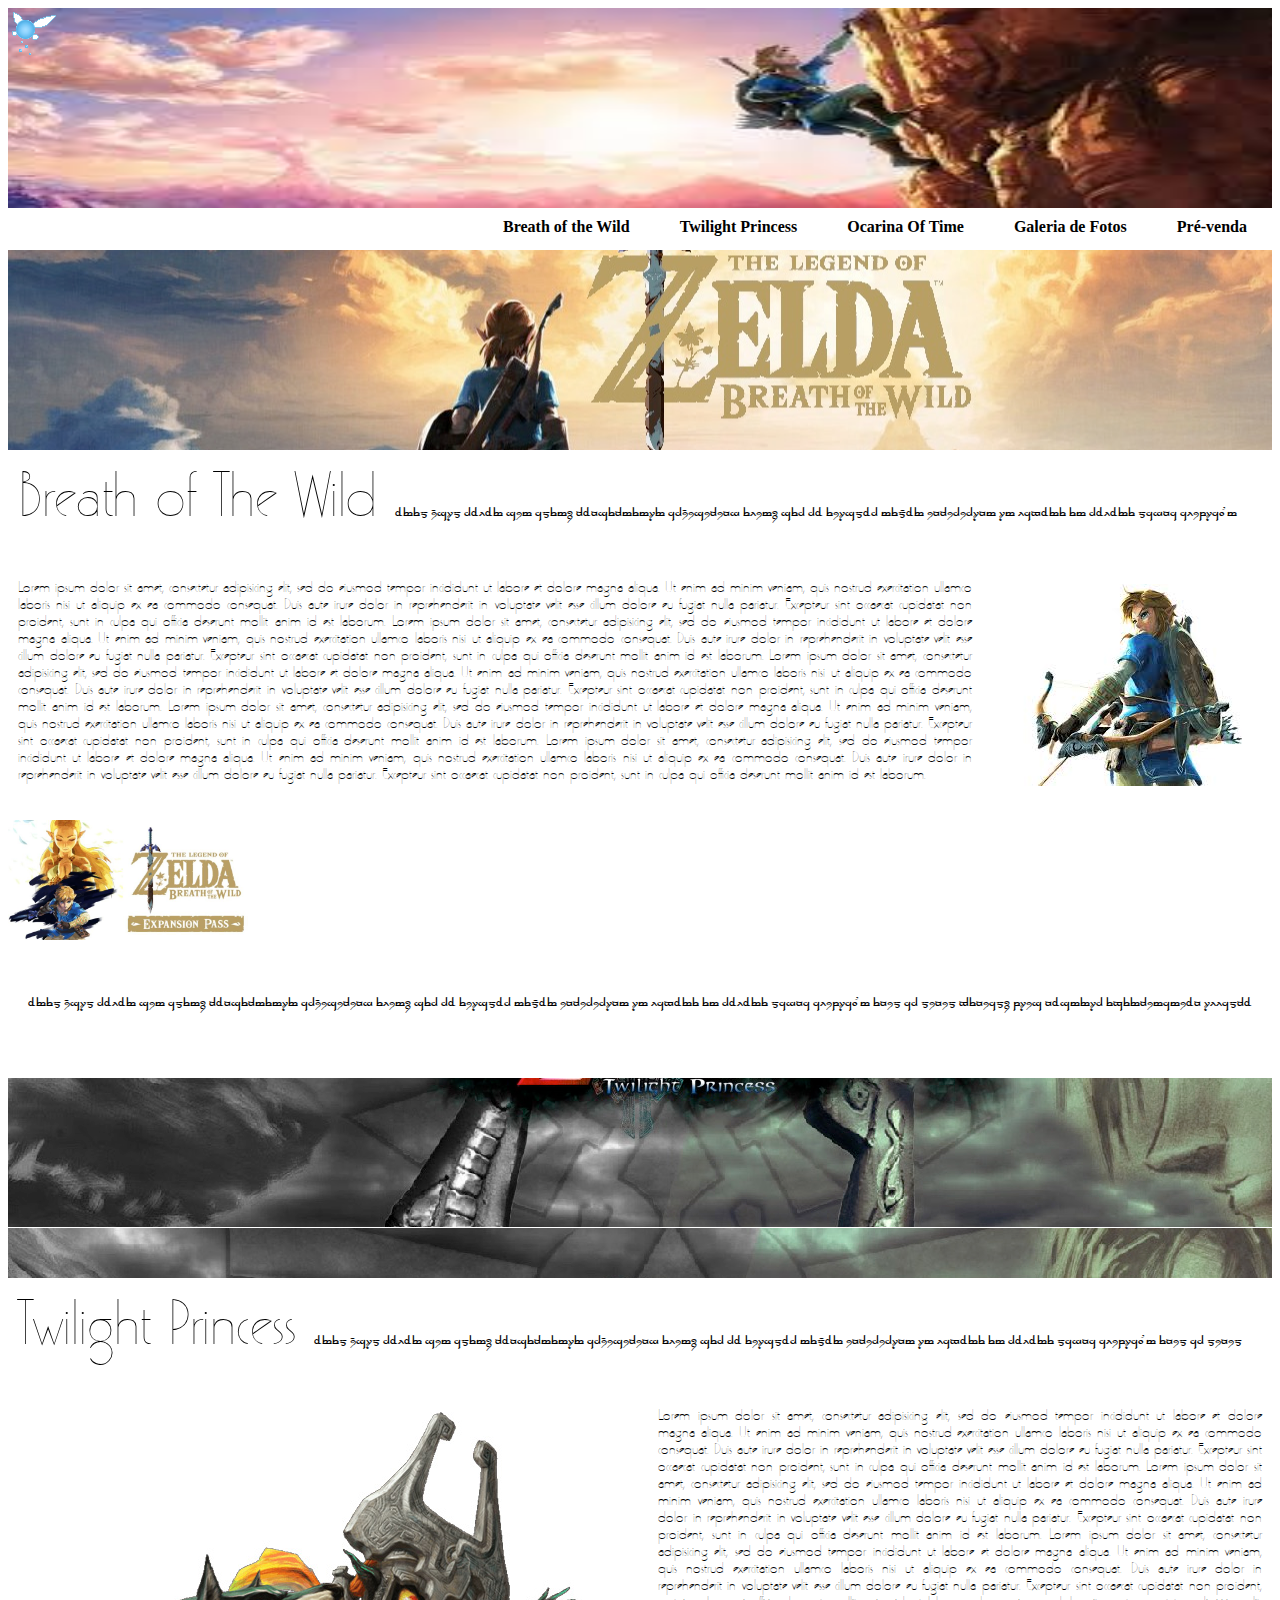
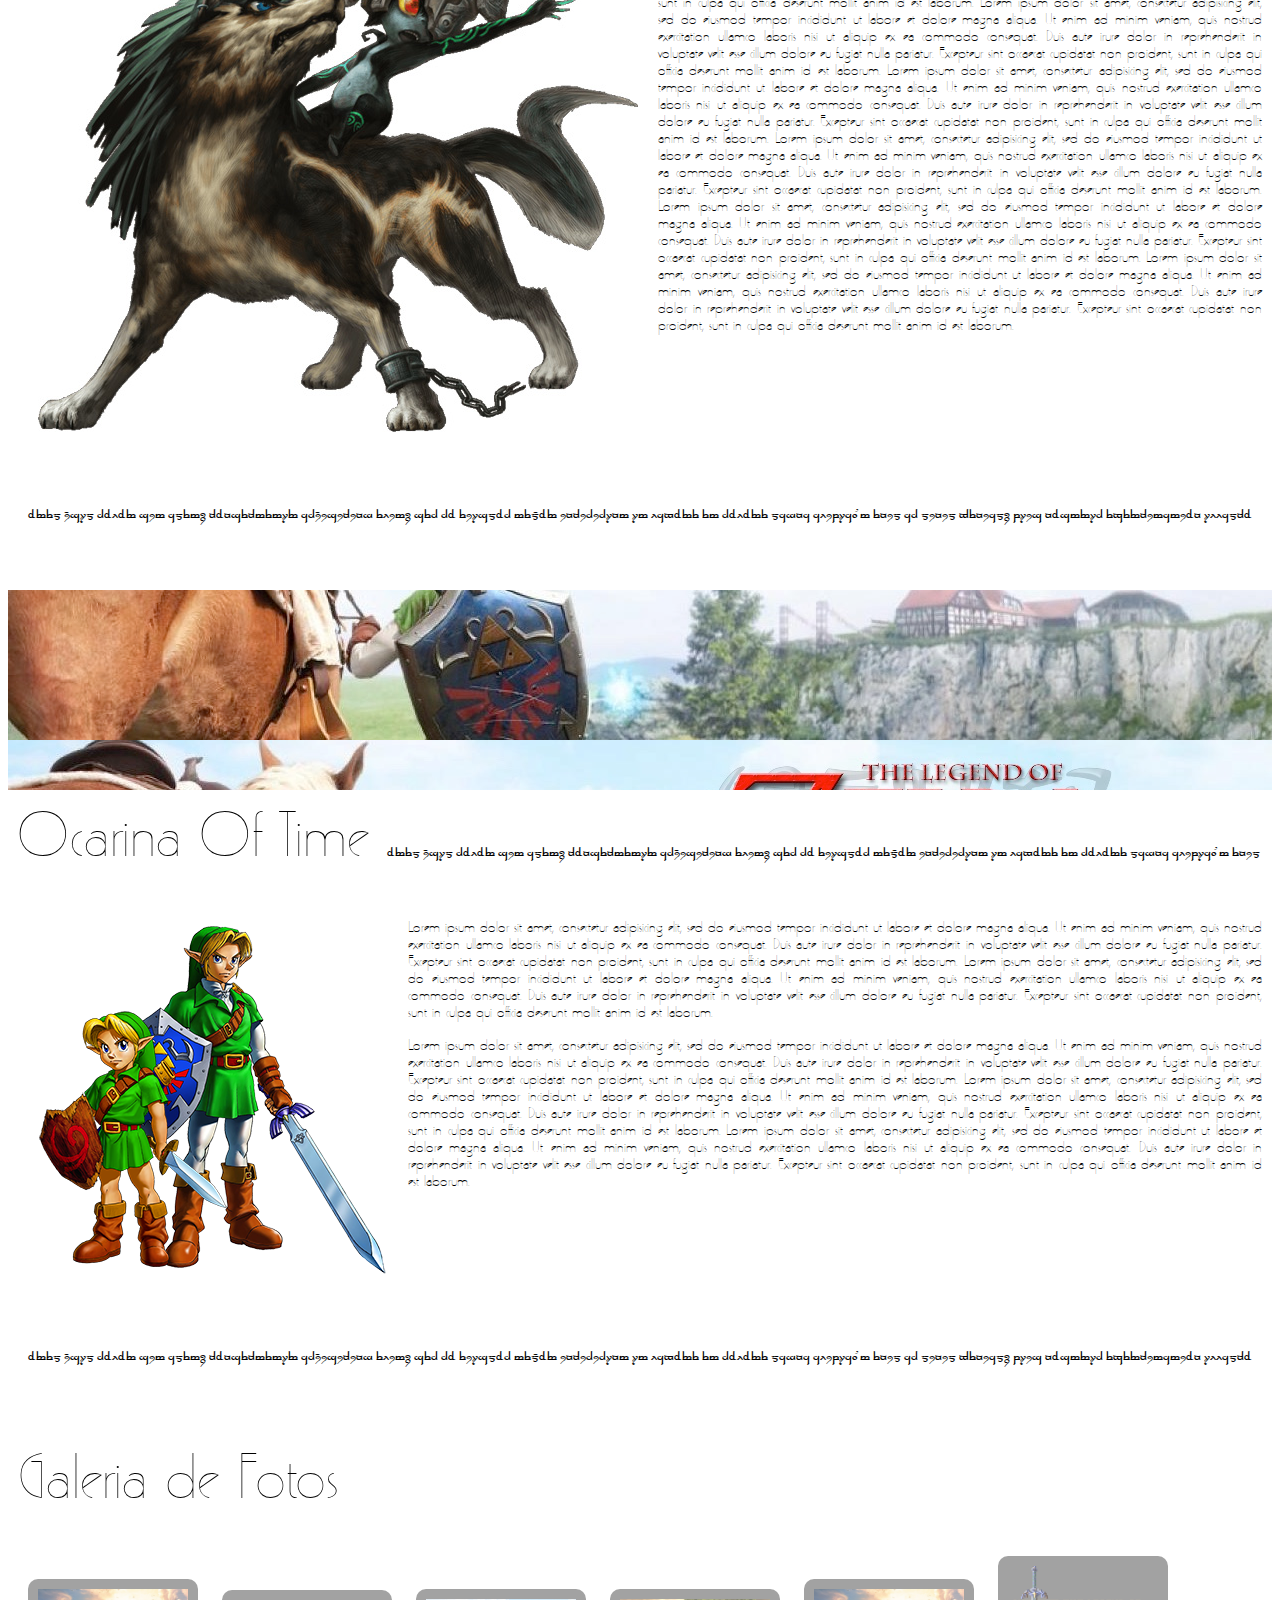
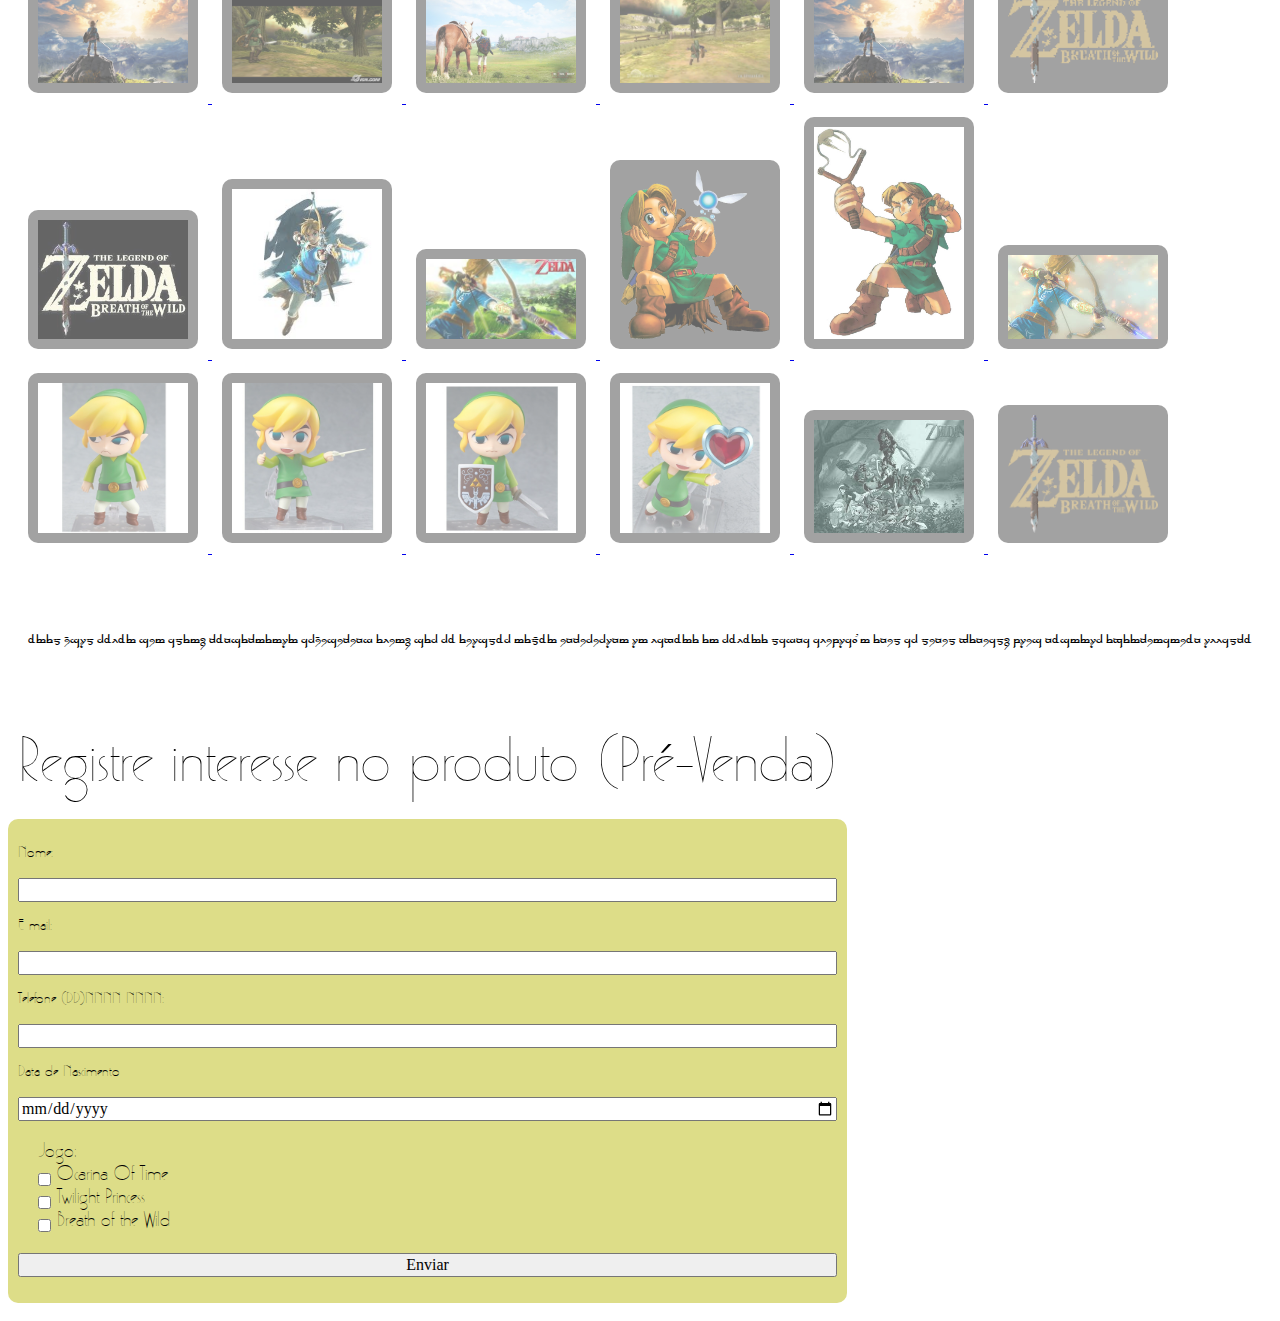
==== index.html @ be0facca "mouseOver" ====
<!DOCTYPE html UTF-8>
<html lang="pt-br">
<head>
  <meta charset="UTF-8">

  <link rel="stylesheet" type="text/css" href="css/main.css">
  <link rel="stylesheet" type="text/css" href="css/sweetalert.css">

  <link type="text/css" rel="stylesheet" href="css/lightGallery.css" />

  <script type="text/javascript" src="js/jquery.min.js"></script>
  <script type="text/javascript" src="js/main.js"></script>
  <script type="text/javascript" src="js/ScrollMagic.js"></script>
  <script type="text/javascript" src="js/TweenMax.min.js"></script>
  <script type="text/javascript" src="js/animation.gsap.js"></script>
  <script src="js/sweetalert.min.js"></script>


  <script src="js/lightgallery.min.js"></script>
  <!-- lightgallery plugins -->
  <script src="js/lg-thumbnail.js"></script>
  <script src="js/lg-fullscreen.js"></script>

  <title>Um pouco sobre Zelda</title>
</head>
<body>
<img src="img/fairy.gif" class="follow" id="fairy_follower"/>
<header class="row header-decorated" id="topo" >
  <div class="banner">
    <img src="img/banner01.jpeg">
  </div>

  <div class="nav-container">
    <nav>
      <ul>
        <a class="internalink" href="#sale"><li>Pré-venda</li></a>
        <a class="internalink" href="#galery"><li>Galeria de Fotos</li></a>
        <a class="internalink" href="#section_oot"><li>Ocarina Of Time</li></a>
        <a class="internalink" href="#section_tp"><li>Twilight Princess</li></a>
        <a class="internalink" href="#section_botw"><li>Breath of the Wild</li></a>
      </ul>
      <div class="clear"></div>
    </nav>
  </div>

</header>
<main>

  <div id="parallax1" class="parallaxParent">
    <div id="botw_zelda"></div>
  </div>
  <section id="section_botw" >
    <div class="header">
      Breath of The Wild
    </div>
    <div class="main" >
      <img class="right" src="img/content_botw.jpg"/>
      <p>
        Lorem ipsum dolor sit amet, consectetur adipisicing elit, sed do eiusmod tempor incididunt ut labore et dolore magna aliqua. Ut enim ad minim veniam, quis nostrud exercitation ullamco laboris nisi ut aliquip ex ea commodo consequat. Duis aute irure dolor in reprehenderit in voluptate velit esse cillum dolore eu fugiat nulla pariatur. Excepteur sint occaecat cupidatat non proident, sunt in culpa qui officia deserunt mollit anim id est laborum.
        Lorem ipsum dolor sit amet, consectetur adipisicing elit, sed do eiusmod tempor incididunt ut labore et dolore magna aliqua. Ut enim ad minim veniam, quis nostrud exercitation ullamco laboris nisi ut aliquip ex ea commodo consequat. Duis aute irure dolor in reprehenderit in voluptate velit esse cillum dolore eu fugiat nulla pariatur. Excepteur sint occaecat cupidatat non proident, sunt in culpa qui officia deserunt mollit anim id est laborum.
        Lorem ipsum dolor sit amet, consectetur adipisicing elit, sed do eiusmod tempor incididunt ut labore et dolore magna aliqua. Ut enim ad minim veniam, quis nostrud exercitation ullamco laboris nisi ut aliquip ex ea commodo consequat. Duis aute irure dolor in reprehenderit in voluptate velit esse cillum dolore eu fugiat nulla pariatur. Excepteur sint occaecat cupidatat non proident, sunt in culpa qui officia deserunt mollit anim id est laborum.
        Lorem ipsum dolor sit amet, consectetur adipisicing elit, sed do eiusmod tempor incididunt ut labore et dolore magna aliqua. Ut enim ad minim veniam, quis nostrud exercitation ullamco laboris nisi ut aliquip ex ea commodo consequat. Duis aute irure dolor in reprehenderit in voluptate velit esse cillum dolore eu fugiat nulla pariatur. Excepteur sint occaecat cupidatat non proident, sunt in culpa qui officia deserunt mollit anim id est laborum.
        Lorem ipsum dolor sit amet, consectetur adipisicing elit, sed do eiusmod tempor incididunt ut labore et dolore magna aliqua. Ut enim ad minim veniam, quis nostrud exercitation ullamco laboris nisi ut aliquip ex ea commodo consequat. Duis aute irure dolor in reprehenderit in voluptate velit esse cillum dolore eu fugiat nulla pariatur. Excepteur sint occaecat cupidatat non proident, sunt in culpa qui officia deserunt mollit anim id est laborum.
      </p>
    </div>

    <div class="footer">
      <img class="size1" src="img/botw_expansion.jpg">
      <line></line>
    </div>
  </section>


  <div id="parallax2" class="parallaxParent">
    <div id="tp_zelda"></div>

  </div>
  <section id="section_tp">
    <div class="header">
      Twilight Princess
    </div>
    <div class="main" >
      <img class="left" src="img/content_tp.jpg">
      <p>
        Lorem ipsum dolor sit amet, consectetur adipisicing elit, sed do eiusmod tempor incididunt ut labore et dolore magna aliqua. Ut enim ad minim veniam, quis nostrud exercitation ullamco laboris nisi ut aliquip ex ea commodo consequat. Duis aute irure dolor in reprehenderit in voluptate velit esse cillum dolore eu fugiat nulla pariatur. Excepteur sint occaecat cupidatat non proident, sunt in culpa qui officia deserunt mollit anim id est laborum.
        Lorem ipsum dolor sit amet, consectetur adipisicing elit, sed do eiusmod tempor incididunt ut labore et dolore magna aliqua. Ut enim ad minim veniam, quis nostrud exercitation ullamco laboris nisi ut aliquip ex ea commodo consequat. Duis aute irure dolor in reprehenderit in voluptate velit esse cillum dolore eu fugiat nulla pariatur. Excepteur sint occaecat cupidatat non proident, sunt in culpa qui officia deserunt mollit anim id est laborum.
        Lorem ipsum dolor sit amet, consectetur adipisicing elit, sed do eiusmod tempor incididunt ut labore et dolore magna aliqua. Ut enim ad minim veniam, quis nostrud exercitation ullamco laboris nisi ut aliquip ex ea commodo consequat. Duis aute irure dolor in reprehenderit in voluptate velit esse cillum dolore eu fugiat nulla pariatur. Excepteur sint occaecat cupidatat non proident, sunt in culpa qui officia deserunt mollit anim id est laborum.
        Lorem ipsum dolor sit amet, consectetur adipisicing elit, sed do eiusmod tempor incididunt ut labore et dolore magna aliqua. Ut enim ad minim veniam, quis nostrud exercitation ullamco laboris nisi ut aliquip ex ea commodo consequat. Duis aute irure dolor in reprehenderit in voluptate velit esse cillum dolore eu fugiat nulla pariatur. Excepteur sint occaecat cupidatat non proident, sunt in culpa qui officia deserunt mollit anim id est laborum.
        Lorem ipsum dolor sit amet, consectetur adipisicing elit, sed do eiusmod tempor incididunt ut labore et dolore magna aliqua. Ut enim ad minim veniam, quis nostrud exercitation ullamco laboris nisi ut aliquip ex ea commodo consequat. Duis aute irure dolor in reprehenderit in voluptate velit esse cillum dolore eu fugiat nulla pariatur. Excepteur sint occaecat cupidatat non proident, sunt in culpa qui officia deserunt mollit anim id est laborum.
        Lorem ipsum dolor sit amet, consectetur adipisicing elit, sed do eiusmod tempor incididunt ut labore et dolore magna aliqua. Ut enim ad minim veniam, quis nostrud exercitation ullamco laboris nisi ut aliquip ex ea commodo consequat. Duis aute irure dolor in reprehenderit in voluptate velit esse cillum dolore eu fugiat nulla pariatur. Excepteur sint occaecat cupidatat non proident, sunt in culpa qui officia deserunt mollit anim id est laborum.
        Lorem ipsum dolor sit amet, consectetur adipisicing elit, sed do eiusmod tempor incididunt ut labore et dolore magna aliqua. Ut enim ad minim veniam, quis nostrud exercitation ullamco laboris nisi ut aliquip ex ea commodo consequat. Duis aute irure dolor in reprehenderit in voluptate velit esse cillum dolore eu fugiat nulla pariatur. Excepteur sint occaecat cupidatat non proident, sunt in culpa qui officia deserunt mollit anim id est laborum.
        Lorem ipsum dolor sit amet, consectetur adipisicing elit, sed do eiusmod tempor incididunt ut labore et dolore magna aliqua. Ut enim ad minim veniam, quis nostrud exercitation ullamco laboris nisi ut aliquip ex ea commodo consequat. Duis aute irure dolor in reprehenderit in voluptate velit esse cillum dolore eu fugiat nulla pariatur. Excepteur sint occaecat cupidatat non proident, sunt in culpa qui officia deserunt mollit anim id est laborum.
      </p>
    </div>

    <div class="footer">
      <line></line>
    </div>
  </section>

  <div id="parallax3" class="parallaxParent">
    <div id="oot_zelda"></div>
  </div>
  <section id="section_oot">
    <div class="header">
      Ocarina Of Time
    </div>
    <div class="main">
      <img class="left" src="img/content_oot_03.png">
      <p>
        Lorem ipsum dolor sit amet, consectetur adipisicing elit, sed do eiusmod tempor incididunt ut labore et dolore magna aliqua. Ut enim ad minim veniam, quis nostrud exercitation ullamco laboris nisi ut aliquip ex ea commodo consequat. Duis aute irure dolor in reprehenderit in voluptate velit esse cillum dolore eu fugiat nulla pariatur. Excepteur sint occaecat cupidatat non proident, sunt in culpa qui officia deserunt mollit anim id est laborum.
        Lorem ipsum dolor sit amet, consectetur adipisicing elit, sed do eiusmod tempor incididunt ut labore et dolore magna aliqua. Ut enim ad minim veniam, quis nostrud exercitation ullamco laboris nisi ut aliquip ex ea commodo consequat. Duis aute irure dolor in reprehenderit in voluptate velit esse cillum dolore eu fugiat nulla pariatur. Excepteur sint occaecat cupidatat non proident, sunt in culpa qui officia deserunt mollit anim id est laborum.</p>
        <p>
          Lorem ipsum dolor sit amet, consectetur adipisicing elit, sed do eiusmod tempor incididunt ut labore et dolore magna aliqua. Ut enim ad minim veniam, quis nostrud exercitation ullamco laboris nisi ut aliquip ex ea commodo consequat. Duis aute irure dolor in reprehenderit in voluptate velit esse cillum dolore eu fugiat nulla pariatur. Excepteur sint occaecat cupidatat non proident, sunt in culpa qui officia deserunt mollit anim id est laborum.
          Lorem ipsum dolor sit amet, consectetur adipisicing elit, sed do eiusmod tempor incididunt ut labore et dolore magna aliqua. Ut enim ad minim veniam, quis nostrud exercitation ullamco laboris nisi ut aliquip ex ea commodo consequat. Duis aute irure dolor in reprehenderit in voluptate velit esse cillum dolore eu fugiat nulla pariatur. Excepteur sint occaecat cupidatat non proident, sunt in culpa qui officia deserunt mollit anim id est laborum.
          Lorem ipsum dolor sit amet, consectetur adipisicing elit, sed do eiusmod tempor incididunt ut labore et dolore magna aliqua. Ut enim ad minim veniam, quis nostrud exercitation ullamco laboris nisi ut aliquip ex ea commodo consequat. Duis aute irure dolor in reprehenderit in voluptate velit esse cillum dolore eu fugiat nulla pariatur. Excepteur sint occaecat cupidatat non proident, sunt in culpa qui officia deserunt mollit anim id est laborum.
        </p>
      </div>

      <div class="footer">
        <line></line>
      </div>
    </section>


    <section id="galery">
      <div class="title">
        Galeria de Fotos
      </div>

      <div class="main">
        <div id="aniimated-thumbnials">


          <a href="img/galery000.jpg" >
            <img src="img/galery000.jpg" />
          </a>
          <a href="img/galery001.jpg" >
            <img src="img/galery001.jpg" />
          </a>
          <a href="img/galery002.jpg" >
            <img src="img/galery002.jpg" />
          </a>
          <a href="img/galery003.jpg" >
            <img src="img/galery003.jpg" />
          </a>
          <a href="img/galery004.jpg" >
            <img src="img/galery004.jpg" />
          </a>

          <a href="img/galery01.jpg" >
            <img src="img/galery01.jpg" />
          </a>
          <a href="img/galery02.jpg">
            <img src="img/galery02.jpg" />
          </a>
          <a href="img/galery03.jpg">
            <img src="img/galery03.jpg" />
          </a>
          <a href="img/galery04.jpg">
            <img src="img/galery04.jpg" />
          </a>
          <a href="img/galery05.jpg">
            <img src="img/galery05.jpg" />
          </a>
          <a href="img/galery06.jpg">
            <img src="img/galery06.jpg" />
          </a>
          <a href="img/galery07.jpg">
            <img src="img/galery07.jpg" />
          </a>
          <a href="img/galery08.jpg">
            <img src="img/galery08.jpg" />
          </a>
          <a href="img/galery09.jpg">
            <img src="img/galery09.jpg" />
          </a>
          <a href="img/galery10.jpg">
            <img src="img/galery10.jpg" />
          </a>
          <a href="img/galery11.jpg">
            <img src="img/galery11.jpg" />
          </a>
          <a href="img/galery12.jpg">
            <img src="img/galery12.jpg" />
          </a>
          <a href="img/galery13.jpg">
            <img src="img/galery13.jpg" />
          </a>
        </div>
      </div>

      <div class="footer"><line></line></div>
    </section>

    <section id="sale">
      <div class="title">
        Registre interesse no produto (Pré-Venda)
      </div>

      <div class="main form" >

        <form id="presale" action="javascript:void(0);" name="sale"  method="post" class="form-sale">
          <label>
            <p>Nome:</p>
            <input type="text" id="nome" required="true">
          </label>
          <label>
            <p>E-mail:</p>
            <input type="email" id="email" required="true">
          </label>
          <label>
            <p>Telefone (DD)NNNN-NNNN:</p>
            <input	pattern="\(\d{2}\)\d{4}-\d{4}" type="tel" id="telefone" required="true">
          </label>

          <label>
            <p>Data de Nascimento</p>
            <input type="date" name="bday" required>
          </label>

          <div class="box_form checkbox-group required center">
            <label>Jogo:</label>

            <label class="checkbox" for="oot">
              <input style="margin:0;padding:0;" type="checkbox" id="oot" name="groupcheckbox" value="oot"/>
              Ocarina Of Time
            </label>

            <label class="checkbox" for="tp">
              <input type="checkbox" id="tp" name="groupcheckbox" value="tp"/>
              Twilight Princess
            </label>

            <label class="checkbox" for="botw">
              <input type="checkbox" id="botw" name="groupcheckbox" value="botw"/>
              Breath of the Wild
            </label>

          </div>

          <input type="submit" value="Enviar">
        </form>
      </div>
    </section>
  </main>
</body>
</html>
---- css/main.css ----
* {
  font-family: 'defaultFont';
  src: url('WebFont.eot');
  src: url('WebFont.eot?#iefix') format('embedded-opentype'),
  url('WebFont.woff') format('woff'),
  url('WebFont.ttf') format('truetype'),
  url('WebFont.svg#webfont') format('svg');
  font-size: 16px;
}

@font-face {
  font-family: 'elfico'; /*a name to be used later*/
  src: url('../fonts/Elfica.ttf'); /*URL to font*/
}

@font-face {
  font-family: 'plataforma'; /*a name to be used later*/
  src: url('../fonts/GameLogos.ttf'); /*URL to font*/
}
@font-face {
  font-family: 'social'; /*a name to be used later*/
  src: url('../fonts/SocialLogos.ttf'); /*URL to font*/
}
@font-face {
  font-family: 'zelda'; /*a name to be used later*/
  src: url('../fonts/zelda.ttf'); /*URL to font*/
}

body {
  min-width: 600px;
  min-height: -webkit-calc(100% - 100px);     /* Chrome */
  min-height: -moz-calc(100% - 100px);     /* Firefox */
  min-height: calc(100% - 100px);
}

header {
  min-width: 600px;
  width: 100%;
  height: 242px;
  top: 0;
  background-color: #FFF;
}

header img {
  width: 100%;
  height: 200px;
  top: 0;
}

nav ul {
  margin: 0;
}
nav ul li{
  width: auto;
  text-align: center;
  float: right;
  display: inline-block;
}
nav ul a {
  font-family: verdana;
  font-weight: bold;
  color: #000;
  padding: 0px 10px;
  margin: 10px 15px;
  float: right;
  transform: scale(1.0, 1.0);
  -webkit-transform: scale(1.0, 1.0);
}
nav ul a:hover{
  color: #b79e68;
  background-color: #fdf7e7;
  transform: scale(1.5, 1.5);
  -webkit-transform: scale(1.5, 1.5);
  float: right;
}

main {
  position: relative;
}


section{
  display: inline-block;
}

section .header{
  font-family: zelda;
  font-size: 4em;
  font-style: bold;
  display: block; /* or inline-block */
  text-overflow: ellipsis;
  word-wrap: break-word;
  overflow: hidden;
  max-height: 1em;
  line-height: 1em;
  padding: 10px;
  margin: 10px 0;
}

section .title{
  font-family: zelda;
  font-size: 4em;
  font-style: bold;
  display: block; /* or inline-block */
  text-overflow: ellipsis;
  word-wrap: break-word;
  overflow: hidden;
  max-height: 1em;
  line-height: 1em;
  padding: 10px;
  margin: 10px 0;
}

section .header::after{
  font-family: elfico;
  font-size: 10px;
  content: "orem ipsum dolor sit amet, consectetur adipisicing elit, sed do eiusmod tempor incididunt ut labore et dolore magna aliqua. Ut enim ad minim veniam, quis nostrud exercitation ullamco laboris nisi ut aliquip ex ea commodo consequat.";

}

section .main{
  font-family: zelda;
  padding: 10px;
  margin: 10px 0;
}
section .main p{
  font-family: zelda;
  text-align: justify;

}

section .main .right{
  float: right;
  width: auto;
  margin: 20px
}

section .main .left{
  float: left;
  width: auto;
  margin: 20px
}

section .footer{
  font-family: zelda;
  font-size: 2em;
  font-style: bold;
  text-align: right;
  margin: 10px 0;
}


section .footer line{
  font-family: zelda;
  font-size: 4em;
  font-style: bold;
  display: inline-block; /* or inline-block */
  text-overflow: ellipsis;
  word-wrap: break-word;
  overflow: hidden;
  text-align: center;
  max-height: 1em;
  line-height: 1em;

}

section .footer img{
  height: 120;
  width: auto;
  float: left;
}

line::after{

  text-overflow: ellipsis;
  overflow: hidden;
  font-family: elfico;
  font-size: 10px;
  text-overflow: hidden;
  content: "orem ipsum dolor sit amet, consectetur adipisicing elit, sed do eiusmod tempor incididunt ut labore et dolore magna aliqua. Ut enim ad minim veniam, quis nostrud exercitation ullamco laboris nisi ut aliquip ex ea commodo consequat.";
}

#aniimated-thumbnials img{
  width: 150px;
  height:auto;
  background-color:#666;
  border-radius: 10px;
  padding: 10px;
  margin: 10px;

  opacity:            0.6;
    transform:          scale(1.0, 1.0);
    -webkit-transform:  scale(1.0, 1.0);

    transition:         all ease 300ms;
    -webkit-transition: all ease 300ms;

}

#aniimated-thumbnials img:hover{
  background-color:#D72;

  opacity:            1.0;
    transform:          scale(1.2, 1.2);
    -webkit-transform:  scale(1.2, 1.2);
}

.box_form{

  width:40%;
  height:auto;
  border-radius: 10px;
  padding: 10px;
  margin: 10px;

}

#botw_zelda{
  width: 100vw;
  margin: 0px;
  padding: 0px;
  background-image: url(../img/header_botw.jpg);
}
#tp_zelda{
  width: 100vw;
  background-image: url(../img/header_tp.png);
}
#oot_zelda{
  width: 100vw;
  margin: 0px;
  padding: 0px;
  background-image: url(../img/header_oot.jpg);
}

.parallaxParent {
  height: 200px;
  overflow: hidden;
}

.parallaxParent > * {
  height: 200%;
  position: relative;
  top: -100%;
}


/*FORM*/
.form{
  background-color: #DD8;
  border-radius: 10px;
  margin-bottom: 20px;
}

input{
  width: 100%;
}

.box_form label {
  font-size: 1.3em;
  font-family: zelda;
  display: block;
  padding-left: 15px;
  text-indent: -15px;
}

.checkbox input {
  width: 13px;
  height: 13px;
  padding: 0;
  margin:0;
  vertical-align: bottom;
  position: relative;
  top: -1px;
  *overflow: hidden;
}

#fairy_follower {
  position: fixed;
  z-index: 5;
}
---- css/sweetalert.css ----
body.stop-scrolling {
  height: 100%;
  overflow: hidden; }

.sweet-overlay {
  background-color: black;
  /* IE8 */
  -ms-filter: "progid:DXImageTransform.Microsoft.Alpha(Opacity=40)";
  /* IE8 */
  background-color: rgba(0, 0, 0, 0.4);
  position: fixed;
  left: 0;
  right: 0;
  top: 0;
  bottom: 0;
  display: none;
  z-index: 10000; }

.sweet-alert {
  background-color: white;
  font-family: 'Open Sans', 'Helvetica Neue', Helvetica, Arial, sans-serif;
  width: 478px;
  padding: 17px;
  border-radius: 5px;
  text-align: center;
  position: fixed;
  left: 50%;
  top: 50%;
  margin-left: -256px;
  margin-top: -200px;
  overflow: hidden;
  display: none;
  z-index: 99999; }
  @media all and (max-width: 540px) {
    .sweet-alert {
      width: auto;
      margin-left: 0;
      margin-right: 0;
      left: 15px;
      right: 15px; } }
  .sweet-alert h2 {
    color: #575757;
    font-size: 30px;
    text-align: center;
    font-weight: 600;
    text-transform: none;
    position: relative;
    margin: 25px 0;
    padding: 0;
    line-height: 40px;
    display: block; }
  .sweet-alert p {
    color: #797979;
    font-size: 16px;
    text-align: center;
    font-weight: 300;
    position: relative;
    text-align: inherit;
    float: none;
    margin: 0;
    padding: 0;
    line-height: normal; }
  .sweet-alert fieldset {
    border: none;
    position: relative; }
  .sweet-alert .sa-error-container {
    background-color: #f1f1f1;
    margin-left: -17px;
    margin-right: -17px;
    overflow: hidden;
    padding: 0 10px;
    max-height: 0;
    webkit-transition: padding 0.15s, max-height 0.15s;
    transition: padding 0.15s, max-height 0.15s; }
    .sweet-alert .sa-error-container.show {
      padding: 10px 0;
      max-height: 100px;
      webkit-transition: padding 0.2s, max-height 0.2s;
      transition: padding 0.25s, max-height 0.25s; }
    .sweet-alert .sa-error-container .icon {
      display: inline-block;
      width: 24px;
      height: 24px;
      border-radius: 50%;
      background-color: #ea7d7d;
      color: white;
      line-height: 24px;
      text-align: center;
      margin-right: 3px; }
    .sweet-alert .sa-error-container p {
      display: inline-block; }
  .sweet-alert .sa-input-error {
    position: absolute;
    top: 29px;
    right: 26px;
    width: 20px;
    height: 20px;
    opacity: 0;
    -webkit-transform: scale(0.5);
    transform: scale(0.5);
    -webkit-transform-origin: 50% 50%;
    transform-origin: 50% 50%;
    -webkit-transition: all 0.1s;
    transition: all 0.1s; }
    .sweet-alert .sa-input-error::before, .sweet-alert .sa-input-error::after {
      content: "";
      width: 20px;
      height: 6px;
      background-color: #f06e57;
      border-radius: 3px;
      position: absolute;
      top: 50%;
      margin-top: -4px;
      left: 50%;
      margin-left: -9px; }
    .sweet-alert .sa-input-error::before {
      -webkit-transform: rotate(-45deg);
      transform: rotate(-45deg); }
    .sweet-alert .sa-input-error::after {
      -webkit-transform: rotate(45deg);
      transform: rotate(45deg); }
    .sweet-alert .sa-input-error.show {
      opacity: 1;
      -webkit-transform: scale(1);
      transform: scale(1); }
  .sweet-alert input {
    width: 100%;
    box-sizing: border-box;
    border-radius: 3px;
    border: 1px solid #d7d7d7;
    height: 43px;
    margin-top: 10px;
    margin-bottom: 17px;
    font-size: 18px;
    box-shadow: inset 0px 1px 1px rgba(0, 0, 0, 0.06);
    padding: 0 12px;
    display: none;
    -webkit-transition: all 0.3s;
    transition: all 0.3s; }
    .sweet-alert input:focus {
      outline: none;
      box-shadow: 0px 0px 3px #c4e6f5;
      border: 1px solid #b4dbed; }
      .sweet-alert input:focus::-moz-placeholder {
        transition: opacity 0.3s 0.03s ease;
        opacity: 0.5; }
      .sweet-alert input:focus:-ms-input-placeholder {
        transition: opacity 0.3s 0.03s ease;
        opacity: 0.5; }
      .sweet-alert input:focus::-webkit-input-placeholder {
        transition: opacity 0.3s 0.03s ease;
        opacity: 0.5; }
    .sweet-alert input::-moz-placeholder {
      color: #bdbdbd; }
    .sweet-alert input::-ms-clear {
      display: none; }
    .sweet-alert input:-ms-input-placeholder {
      color: #bdbdbd; }
    .sweet-alert input::-webkit-input-placeholder {
      color: #bdbdbd; }
  .sweet-alert.show-input input {
    display: block; }
  .sweet-alert .sa-confirm-button-container {
    display: inline-block;
    position: relative; }
  .sweet-alert .la-ball-fall {
    position: absolute;
    left: 50%;
    top: 50%;
    margin-left: -27px;
    margin-top: 4px;
    opacity: 0;
    visibility: hidden; }
  .sweet-alert button {
    background-color: #8CD4F5;
    color: white;
    border: none;
    box-shadow: none;
    font-size: 17px;
    font-weight: 500;
    -webkit-border-radius: 4px;
    border-radius: 5px;
    padding: 10px 32px;
    margin: 26px 5px 0 5px;
    cursor: pointer; }
    .sweet-alert button:focus {
      outline: none;
      box-shadow: 0 0 2px rgba(128, 179, 235, 0.5), inset 0 0 0 1px rgba(0, 0, 0, 0.05); }
    .sweet-alert button:hover {
      background-color: #7ecff4; }
    .sweet-alert button:active {
      background-color: #5dc2f1; }
    .sweet-alert button.cancel {
      background-color: #C1C1C1; }
      .sweet-alert button.cancel:hover {
        background-color: #b9b9b9; }
      .sweet-alert button.cancel:active {
        background-color: #a8a8a8; }
      .sweet-alert button.cancel:focus {
        box-shadow: rgba(197, 205, 211, 0.8) 0px 0px 2px, rgba(0, 0, 0, 0.0470588) 0px 0px 0px 1px inset !important; }
    .sweet-alert button[disabled] {
      opacity: .6;
      cursor: default; }
    .sweet-alert button.confirm[disabled] {
      color: transparent; }
      .sweet-alert button.confirm[disabled] ~ .la-ball-fall {
        opacity: 1;
        visibility: visible;
        transition-delay: 0s; }
    .sweet-alert button::-moz-focus-inner {
      border: 0; }
  .sweet-alert[data-has-cancel-button=false] button {
    box-shadow: none !important; }
  .sweet-alert[data-has-confirm-button=false][data-has-cancel-button=false] {
    padding-bottom: 40px; }
  .sweet-alert .sa-icon {
    width: 80px;
    height: 80px;
    border: 4px solid gray;
    -webkit-border-radius: 40px;
    border-radius: 40px;
    border-radius: 50%;
    margin: 20px auto;
    padding: 0;
    position: relative;
    box-sizing: content-box; }
    .sweet-alert .sa-icon.sa-error {
      border-color: #F27474; }
      .sweet-alert .sa-icon.sa-error .sa-x-mark {
        position: relative;
        display: block; }
      .sweet-alert .sa-icon.sa-error .sa-line {
        position: absolute;
        height: 5px;
        width: 47px;
        background-color: #F27474;
        display: block;
        top: 37px;
        border-radius: 2px; }
        .sweet-alert .sa-icon.sa-error .sa-line.sa-left {
          -webkit-transform: rotate(45deg);
          transform: rotate(45deg);
          left: 17px; }
        .sweet-alert .sa-icon.sa-error .sa-line.sa-right {
          -webkit-transform: rotate(-45deg);
          transform: rotate(-45deg);
          right: 16px; }
    .sweet-alert .sa-icon.sa-warning {
      border-color: #F8BB86; }
      .sweet-alert .sa-icon.sa-warning .sa-body {
        position: absolute;
        width: 5px;
        height: 47px;
        left: 50%;
        top: 10px;
        -webkit-border-radius: 2px;
        border-radius: 2px;
        margin-left: -2px;
        background-color: #F8BB86; }
      .sweet-alert .sa-icon.sa-warning .sa-dot {
        position: absolute;
        width: 7px;
        height: 7px;
        -webkit-border-radius: 50%;
        border-radius: 50%;
        margin-left: -3px;
        left: 50%;
        bottom: 10px;
        background-color: #F8BB86; }
    .sweet-alert .sa-icon.sa-info {
      border-color: #C9DAE1; }
      .sweet-alert .sa-icon.sa-info::before {
        content: "";
        position: absolute;
        width: 5px;
        height: 29px;
        left: 50%;
        bottom: 17px;
        border-radius: 2px;
        margin-left: -2px;
        background-color: #C9DAE1; }
      .sweet-alert .sa-icon.sa-info::after {
        content: "";
        position: absolute;
        width: 7px;
        height: 7px;
        border-radius: 50%;
        margin-left: -3px;
        top: 19px;
        background-color: #C9DAE1;
        left: 50%; }
    .sweet-alert .sa-icon.sa-success {
      border-color: #A5DC86; }
      .sweet-alert .sa-icon.sa-success::before, .sweet-alert .sa-icon.sa-success::after {
        content: '';
        -webkit-border-radius: 40px;
        border-radius: 40px;
        border-radius: 50%;
        position: absolute;
        width: 60px;
        height: 120px;
        background: white;
        -webkit-transform: rotate(45deg);
        transform: rotate(45deg); }
      .sweet-alert .sa-icon.sa-success::before {
        -webkit-border-radius: 120px 0 0 120px;
        border-radius: 120px 0 0 120px;
        top: -7px;
        left: -33px;
        -webkit-transform: rotate(-45deg);
        transform: rotate(-45deg);
        -webkit-transform-origin: 60px 60px;
        transform-origin: 60px 60px; }
      .sweet-alert .sa-icon.sa-success::after {
        -webkit-border-radius: 0 120px 120px 0;
        border-radius: 0 120px 120px 0;
        top: -11px;
        left: 30px;
        -webkit-transform: rotate(-45deg);
        transform: rotate(-45deg);
        -webkit-transform-origin: 0px 60px;
        transform-origin: 0px 60px; }
      .sweet-alert .sa-icon.sa-success .sa-placeholder {
        width: 80px;
        height: 80px;
        border: 4px solid rgba(165, 220, 134, 0.2);
        -webkit-border-radius: 40px;
        border-radius: 40px;
        border-radius: 50%;
        box-sizing: content-box;
        position: absolute;
        left: -4px;
        top: -4px;
        z-index: 2; }
      .sweet-alert .sa-icon.sa-success .sa-fix {
        width: 5px;
        height: 90px;
        background-color: white;
        position: absolute;
        left: 28px;
        top: 8px;
        z-index: 1;
        -webkit-transform: rotate(-45deg);
        transform: rotate(-45deg); }
      .sweet-alert .sa-icon.sa-success .sa-line {
        height: 5px;
        background-color: #A5DC86;
        display: block;
        border-radius: 2px;
        position: absolute;
        z-index: 2; }
        .sweet-alert .sa-icon.sa-success .sa-line.sa-tip {
          width: 25px;
          left: 14px;
          top: 46px;
          -webkit-transform: rotate(45deg);
          transform: rotate(45deg); }
        .sweet-alert .sa-icon.sa-success .sa-line.sa-long {
          width: 47px;
          right: 8px;
          top: 38px;
          -webkit-transform: rotate(-45deg);
          transform: rotate(-45deg); }
    .sweet-alert .sa-icon.sa-custom {
      background-size: contain;
      border-radius: 0;
      border: none;
      background-position: center center;
      background-repeat: no-repeat; }

/*
 * Animations
 */
@-webkit-keyframes showSweetAlert {
  0% {
    transform: scale(0.7);
    -webkit-transform: scale(0.7); }
  45% {
    transform: scale(1.05);
    -webkit-transform: scale(1.05); }
  80% {
    transform: scale(0.95);
    -webkit-transform: scale(0.95); }
  100% {
    transform: scale(1);
    -webkit-transform: scale(1); } }

@keyframes showSweetAlert {
  0% {
    transform: scale(0.7);
    -webkit-transform: scale(0.7); }
  45% {
    transform: scale(1.05);
    -webkit-transform: scale(1.05); }
  80% {
    transform: scale(0.95);
    -webkit-transform: scale(0.95); }
  100% {
    transform: scale(1);
    -webkit-transform: scale(1); } }

@-webkit-keyframes hideSweetAlert {
  0% {
    transform: scale(1);
    -webkit-transform: scale(1); }
  100% {
    transform: scale(0.5);
    -webkit-transform: scale(0.5); } }

@keyframes hideSweetAlert {
  0% {
    transform: scale(1);
    -webkit-transform: scale(1); }
  100% {
    transform: scale(0.5);
    -webkit-transform: scale(0.5); } }

@-webkit-keyframes slideFromTop {
  0% {
    top: 0%; }
  100% {
    top: 50%; } }

@keyframes slideFromTop {
  0% {
    top: 0%; }
  100% {
    top: 50%; } }

@-webkit-keyframes slideToTop {
  0% {
    top: 50%; }
  100% {
    top: 0%; } }

@keyframes slideToTop {
  0% {
    top: 50%; }
  100% {
    top: 0%; } }

@-webkit-keyframes slideFromBottom {
  0% {
    top: 70%; }
  100% {
    top: 50%; } }

@keyframes slideFromBottom {
  0% {
    top: 70%; }
  100% {
    top: 50%; } }

@-webkit-keyframes slideToBottom {
  0% {
    top: 50%; }
  100% {
    top: 70%; } }

@keyframes slideToBottom {
  0% {
    top: 50%; }
  100% {
    top: 70%; } }

.showSweetAlert[data-animation=pop] {
  -webkit-animation: showSweetAlert 0.3s;
  animation: showSweetAlert 0.3s; }

.showSweetAlert[data-animation=none] {
  -webkit-animation: none;
  animation: none; }

.showSweetAlert[data-animation=slide-from-top] {
  -webkit-animation: slideFromTop 0.3s;
  animation: slideFromTop 0.3s; }

.showSweetAlert[data-animation=slide-from-bottom] {
  -webkit-animation: slideFromBottom 0.3s;
  animation: slideFromBottom 0.3s; }

.hideSweetAlert[data-animation=pop] {
  -webkit-animation: hideSweetAlert 0.2s;
  animation: hideSweetAlert 0.2s; }

.hideSweetAlert[data-animation=none] {
  -webkit-animation: none;
  animation: none; }

.hideSweetAlert[data-animation=slide-from-top] {
  -webkit-animation: slideToTop 0.4s;
  animation: slideToTop 0.4s; }

.hideSweetAlert[data-animation=slide-from-bottom] {
  -webkit-animation: slideToBottom 0.3s;
  animation: slideToBottom 0.3s; }

@-webkit-keyframes animateSuccessTip {
  0% {
    width: 0;
    left: 1px;
    top: 19px; }
  54% {
    width: 0;
    left: 1px;
    top: 19px; }
  70% {
    width: 50px;
    left: -8px;
    top: 37px; }
  84% {
    width: 17px;
    left: 21px;
    top: 48px; }
  100% {
    width: 25px;
    left: 14px;
    top: 45px; } }

@keyframes animateSuccessTip {
  0% {
    width: 0;
    left: 1px;
    top: 19px; }
  54% {
    width: 0;
    left: 1px;
    top: 19px; }
  70% {
    width: 50px;
    left: -8px;
    top: 37px; }
  84% {
    width: 17px;
    left: 21px;
    top: 48px; }
  100% {
    width: 25px;
    left: 14px;
    top: 45px; } }

@-webkit-keyframes animateSuccessLong {
  0% {
    width: 0;
    right: 46px;
    top: 54px; }
  65% {
    width: 0;
    right: 46px;
    top: 54px; }
  84% {
    width: 55px;
    right: 0px;
    top: 35px; }
  100% {
    width: 47px;
    right: 8px;
    top: 38px; } }

@keyframes animateSuccessLong {
  0% {
    width: 0;
    right: 46px;
    top: 54px; }
  65% {
    width: 0;
    right: 46px;
    top: 54px; }
  84% {
    width: 55px;
    right: 0px;
    top: 35px; }
  100% {
    width: 47px;
    right: 8px;
    top: 38px; } }

@-webkit-keyframes rotatePlaceholder {
  0% {
    transform: rotate(-45deg);
    -webkit-transform: rotate(-45deg); }
  5% {
    transform: rotate(-45deg);
    -webkit-transform: rotate(-45deg); }
  12% {
    transform: rotate(-405deg);
    -webkit-transform: rotate(-405deg); }
  100% {
    transform: rotate(-405deg);
    -webkit-transform: rotate(-405deg); } }

@keyframes rotatePlaceholder {
  0% {
    transform: rotate(-45deg);
    -webkit-transform: rotate(-45deg); }
  5% {
    transform: rotate(-45deg);
    -webkit-transform: rotate(-45deg); }
  12% {
    transform: rotate(-405deg);
    -webkit-transform: rotate(-405deg); }
  100% {
    transform: rotate(-405deg);
    -webkit-transform: rotate(-405deg); } }

.animateSuccessTip {
  -webkit-animation: animateSuccessTip 0.75s;
  animation: animateSuccessTip 0.75s; }

.animateSuccessLong {
  -webkit-animation: animateSuccessLong 0.75s;
  animation: animateSuccessLong 0.75s; }

.sa-icon.sa-success.animate::after {
  -webkit-animation: rotatePlaceholder 4.25s ease-in;
  animation: rotatePlaceholder 4.25s ease-in; }

@-webkit-keyframes animateErrorIcon {
  0% {
    transform: rotateX(100deg);
    -webkit-transform: rotateX(100deg);
    opacity: 0; }
  100% {
    transform: rotateX(0deg);
    -webkit-transform: rotateX(0deg);
    opacity: 1; } }

@keyframes animateErrorIcon {
  0% {
    transform: rotateX(100deg);
    -webkit-transform: rotateX(100deg);
    opacity: 0; }
  100% {
    transform: rotateX(0deg);
    -webkit-transform: rotateX(0deg);
    opacity: 1; } }

.animateErrorIcon {
  -webkit-animation: animateErrorIcon 0.5s;
  animation: animateErrorIcon 0.5s; }

@-webkit-keyframes animateXMark {
  0% {
    transform: scale(0.4);
    -webkit-transform: scale(0.4);
    margin-top: 26px;
    opacity: 0; }
  50% {
    transform: scale(0.4);
    -webkit-transform: scale(0.4);
    margin-top: 26px;
    opacity: 0; }
  80% {
    transform: scale(1.15);
    -webkit-transform: scale(1.15);
    margin-top: -6px; }
  100% {
    transform: scale(1);
    -webkit-transform: scale(1);
    margin-top: 0;
    opacity: 1; } }

@keyframes animateXMark {
  0% {
    transform: scale(0.4);
    -webkit-transform: scale(0.4);
    margin-top: 26px;
    opacity: 0; }
  50% {
    transform: scale(0.4);
    -webkit-transform: scale(0.4);
    margin-top: 26px;
    opacity: 0; }
  80% {
    transform: scale(1.15);
    -webkit-transform: scale(1.15);
    margin-top: -6px; }
  100% {
    transform: scale(1);
    -webkit-transform: scale(1);
    margin-top: 0;
    opacity: 1; } }

.animateXMark {
  -webkit-animation: animateXMark 0.5s;
  animation: animateXMark 0.5s; }

@-webkit-keyframes pulseWarning {
  0% {
    border-color: #F8D486; }
  100% {
    border-color: #F8BB86; } }

@keyframes pulseWarning {
  0% {
    border-color: #F8D486; }
  100% {
    border-color: #F8BB86; } }

.pulseWarning {
  -webkit-animation: pulseWarning 0.75s infinite alternate;
  animation: pulseWarning 0.75s infinite alternate; }

@-webkit-keyframes pulseWarningIns {
  0% {
    background-color: #F8D486; }
  100% {
    background-color: #F8BB86; } }

@keyframes pulseWarningIns {
  0% {
    background-color: #F8D486; }
  100% {
    background-color: #F8BB86; } }

.pulseWarningIns {
  -webkit-animation: pulseWarningIns 0.75s infinite alternate;
  animation: pulseWarningIns 0.75s infinite alternate; }

@-webkit-keyframes rotate-loading {
  0% {
    transform: rotate(0deg); }
  100% {
    transform: rotate(360deg); } }

@keyframes rotate-loading {
  0% {
    transform: rotate(0deg); }
  100% {
    transform: rotate(360deg); } }

/* Internet Explorer 9 has some special quirks that are fixed here */
/* The icons are not animated. */
/* This file is automatically merged into sweet-alert.min.js through Gulp */
/* Error icon */
.sweet-alert .sa-icon.sa-error .sa-line.sa-left {
  -ms-transform: rotate(45deg) \9; }

.sweet-alert .sa-icon.sa-error .sa-line.sa-right {
  -ms-transform: rotate(-45deg) \9; }

/* Success icon */
.sweet-alert .sa-icon.sa-success {
  border-color: transparent\9; }

.sweet-alert .sa-icon.sa-success .sa-line.sa-tip {
  -ms-transform: rotate(45deg) \9; }

.sweet-alert .sa-icon.sa-success .sa-line.sa-long {
  -ms-transform: rotate(-45deg) \9; }

/*!
 * Load Awesome v1.1.0 (http://github.danielcardoso.net/load-awesome/)
 * Copyright 2015 Daniel Cardoso <@DanielCardoso>
 * Licensed under MIT
 */
.la-ball-fall,
.la-ball-fall > div {
  position: relative;
  -webkit-box-sizing: border-box;
  -moz-box-sizing: border-box;
  box-sizing: border-box; }

.la-ball-fall {
  display: block;
  font-size: 0;
  color: #fff; }

.la-ball-fall.la-dark {
  color: #333; }

.la-ball-fall > div {
  display: inline-block;
  float: none;
  background-color: currentColor;
  border: 0 solid currentColor; }

.la-ball-fall {
  width: 54px;
  height: 18px; }

.la-ball-fall > div {
  width: 10px;
  height: 10px;
  margin: 4px;
  border-radius: 100%;
  opacity: 0;
  -webkit-animation: ball-fall 1s ease-in-out infinite;
  -moz-animation: ball-fall 1s ease-in-out infinite;
  -o-animation: ball-fall 1s ease-in-out infinite;
  animation: ball-fall 1s ease-in-out infinite; }

.la-ball-fall > div:nth-child(1) {
  -webkit-animation-delay: -200ms;
  -moz-animation-delay: -200ms;
  -o-animation-delay: -200ms;
  animation-delay: -200ms; }

.la-ball-fall > div:nth-child(2) {
  -webkit-animation-delay: -100ms;
  -moz-animation-delay: -100ms;
  -o-animation-delay: -100ms;
  animation-delay: -100ms; }

.la-ball-fall > div:nth-child(3) {
  -webkit-animation-delay: 0ms;
  -moz-animation-delay: 0ms;
  -o-animation-delay: 0ms;
  animation-delay: 0ms; }

.la-ball-fall.la-sm {
  width: 26px;
  height: 8px; }

.la-ball-fall.la-sm > div {
  width: 4px;
  height: 4px;
  margin: 2px; }

.la-ball-fall.la-2x {
  width: 108px;
  height: 36px; }

.la-ball-fall.la-2x > div {
  width: 20px;
  height: 20px;
  margin: 8px; }

.la-ball-fall.la-3x {
  width: 162px;
  height: 54px; }

.la-ball-fall.la-3x > div {
  width: 30px;
  height: 30px;
  margin: 12px; }

/*
 * Animation
 */
@-webkit-keyframes ball-fall {
  0% {
    opacity: 0;
    -webkit-transform: translateY(-145%);
    transform: translateY(-145%); }
  10% {
    opacity: .5; }
  20% {
    opacity: 1;
    -webkit-transform: translateY(0);
    transform: translateY(0); }
  80% {
    opacity: 1;
    -webkit-transform: translateY(0);
    transform: translateY(0); }
  90% {
    opacity: .5; }
  100% {
    opacity: 0;
    -webkit-transform: translateY(145%);
    transform: translateY(145%); } }

@-moz-keyframes ball-fall {
  0% {
    opacity: 0;
    -moz-transform: translateY(-145%);
    transform: translateY(-145%); }
  10% {
    opacity: .5; }
  20% {
    opacity: 1;
    -moz-transform: translateY(0);
    transform: translateY(0); }
  80% {
    opacity: 1;
    -moz-transform: translateY(0);
    transform: translateY(0); }
  90% {
    opacity: .5; }
  100% {
    opacity: 0;
    -moz-transform: translateY(145%);
    transform: translateY(145%); } }

@-o-keyframes ball-fall {
  0% {
    opacity: 0;
    -o-transform: translateY(-145%);
    transform: translateY(-145%); }
  10% {
    opacity: .5; }
  20% {
    opacity: 1;
    -o-transform: translateY(0);
    transform: translateY(0); }
  80% {
    opacity: 1;
    -o-transform: translateY(0);
    transform: translateY(0); }
  90% {
    opacity: .5; }
  100% {
    opacity: 0;
    -o-transform: translateY(145%);
    transform: translateY(145%); } }

@keyframes ball-fall {
  0% {
    opacity: 0;
    -webkit-transform: translateY(-145%);
    -moz-transform: translateY(-145%);
    -o-transform: translateY(-145%);
    transform: translateY(-145%); }
  10% {
    opacity: .5; }
  20% {
    opacity: 1;
    -webkit-transform: translateY(0);
    -moz-transform: translateY(0);
    -o-transform: translateY(0);
    transform: translateY(0); }
  80% {
    opacity: 1;
    -webkit-transform: translateY(0);
    -moz-transform: translateY(0);
    -o-transform: translateY(0);
    transform: translateY(0); }
  90% {
    opacity: .5; }
  100% {
    opacity: 0;
    -webkit-transform: translateY(145%);
    -moz-transform: translateY(145%);
    -o-transform: translateY(145%);
    transform: translateY(145%); } }
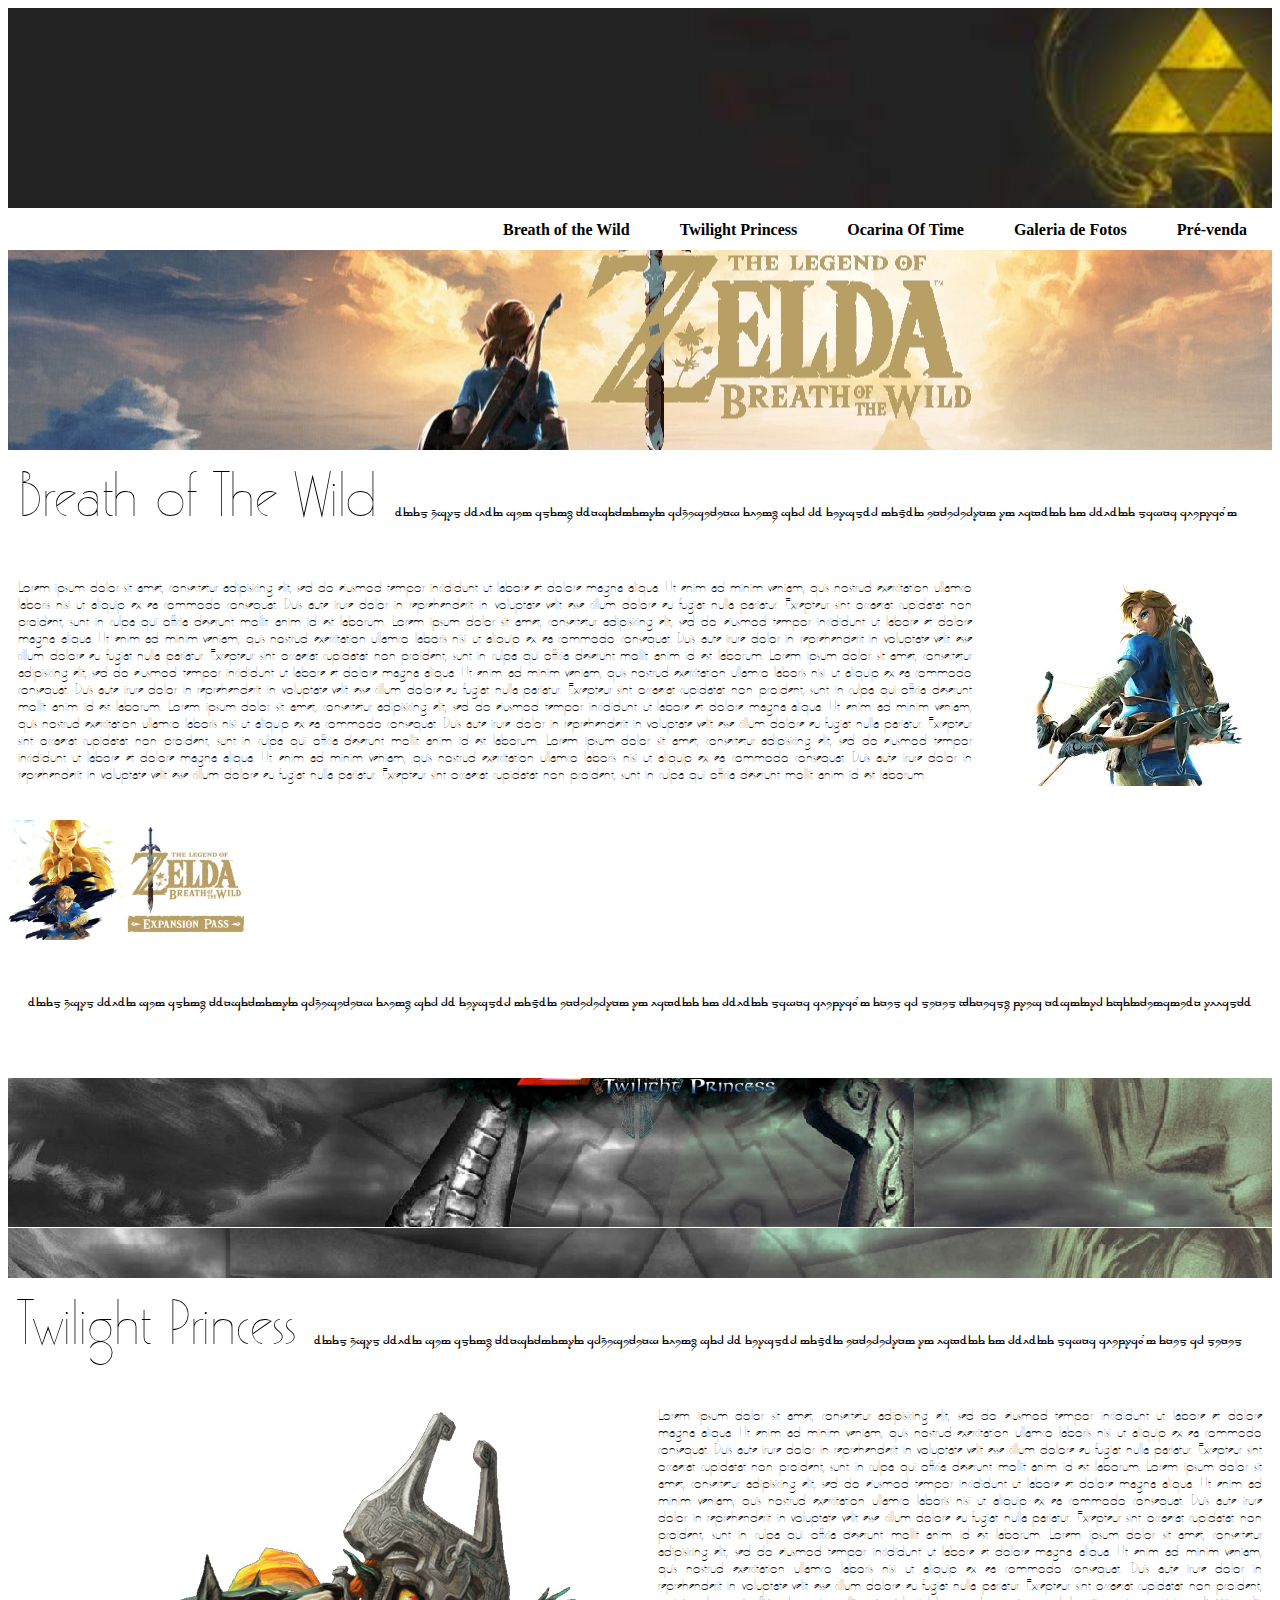
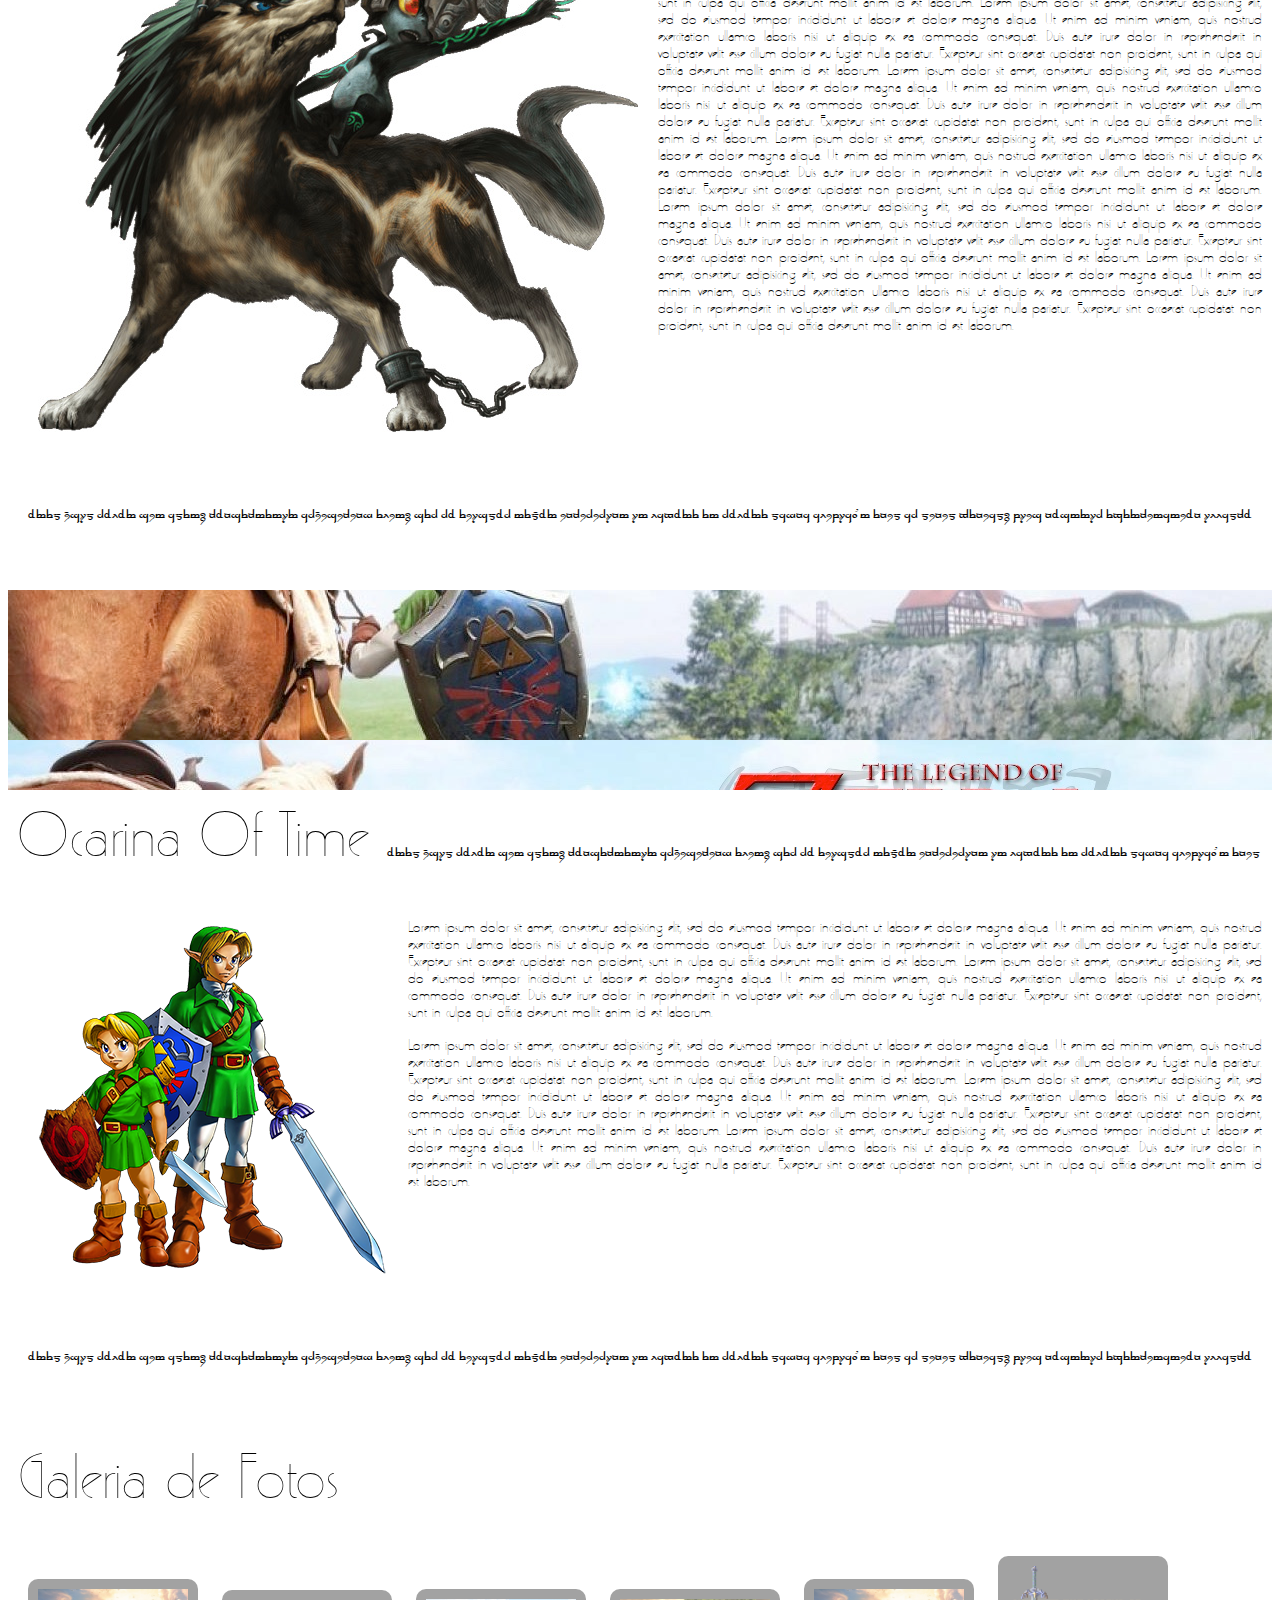
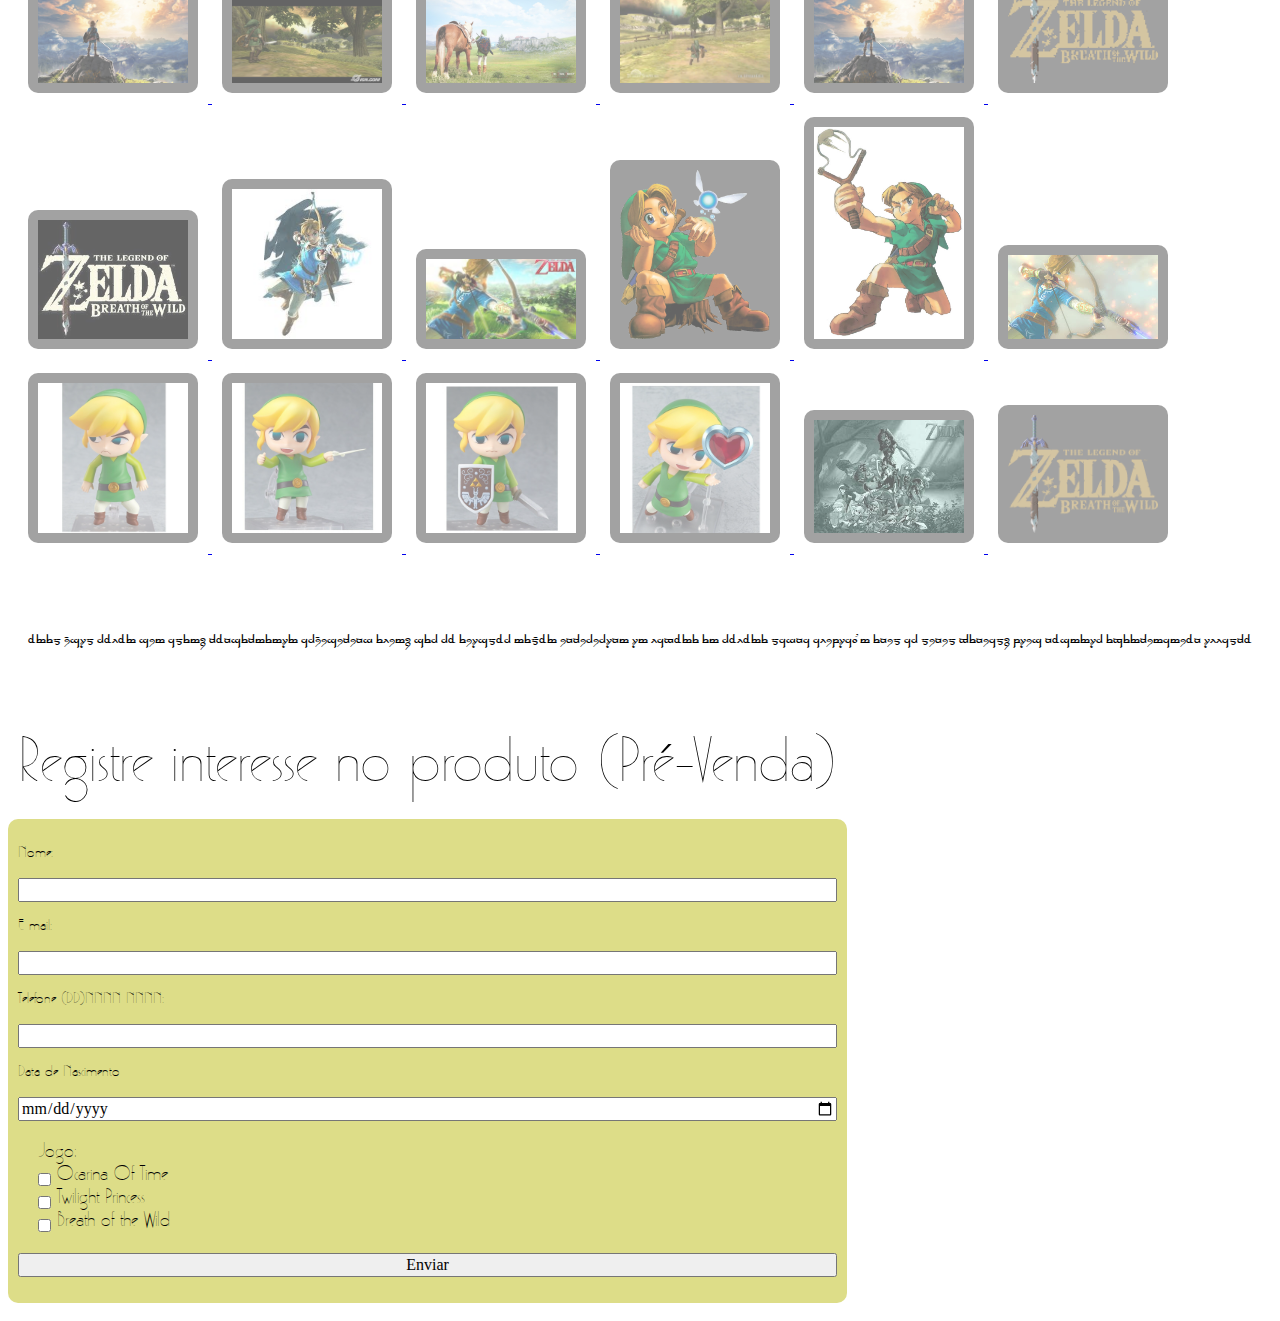
==== commit d903b393: "imagem trocada" ====
--- a/index.html
+++ b/index.html
@@ -1,248 +1,260 @@
 <!DOCTYPE html UTF-8>
 <html lang="pt-br">
 <head>
-  <meta charset="UTF-8">
+<meta charset="UTF-8">
 
   <link rel="stylesheet" type="text/css" href="css/main.css">
-  <link rel="stylesheet" type="text/css" href="css/sweetalert.css">
-
-  <link type="text/css" rel="stylesheet" href="css/lightGallery.css" />
-
-  <script type="text/javascript" src="js/jquery.min.js"></script>
-  <script type="text/javascript" src="js/main.js"></script>
-  <script type="text/javascript" src="js/ScrollMagic.js"></script>
-  <script type="text/javascript" src="js/TweenMax.min.js"></script>
-  <script type="text/javascript" src="js/animation.gsap.js"></script>
-  <script src="js/sweetalert.min.js"></script>
-
-
-  <script src="js/lightgallery.min.js"></script>
-  <!-- lightgallery plugins -->
-  <script src="js/lg-thumbnail.js"></script>
-  <script src="js/lg-fullscreen.js"></script>
-
-  <title>Um pouco sobre Zelda</title>
+	<link rel="stylesheet" type="text/css" href="css/sweetalert.css">
+
+	<link type="text/css" rel="stylesheet" href="css/lightGallery.css" />
+
+
+	<script type="text/javascript" src="js/jquery.min.js"></script>
+	<script type="text/javascript" src="js/main.js"></script>
+	<script type="text/javascript" src="js/ScrollMagic.js"></script>
+	<script type="text/javascript" src="js/TweenMax.min.js"></script>
+	<script type="text/javascript" src="js/animation.gsap.js"></script>
+	<script src="js/sweetalert.min.js"></script>
+
+
+	<script src="js/lightgallery.min.js"></script>
+    <!-- lightgallery plugins -->
+    <script src="js/lg-thumbnail.js"></script>
+    <script src="js/lg-fullscreen.js"></script>
+
+
+	<title>Um pouco sobre Zelda</title>
 </head>
-<body>
-<img src="img/fairy.gif" class="follow" id="fairy_follower"/>
-<header class="row header-decorated" id="topo" >
-  <div class="banner">
-    <img src="img/banner01.jpeg">
-  </div>
-
-  <div class="nav-container">
-    <nav>
-      <ul>
-        <a class="internalink" href="#sale"><li>Pré-venda</li></a>
-        <a class="internalink" href="#galery"><li>Galeria de Fotos</li></a>
-        <a class="internalink" href="#section_oot"><li>Ocarina Of Time</li></a>
-        <a class="internalink" href="#section_tp"><li>Twilight Princess</li></a>
-        <a class="internalink" href="#section_botw"><li>Breath of the Wild</li></a>
-      </ul>
-      <div class="clear"></div>
-    </nav>
-  </div>
-
-</header>
+
+	<header class="row header-decorated" id="topo" >
+		<div class="banner">
+			<img src="img/banner01.jpeg">
+		</div>
+
+		<div class="nav-container">
+		<nav>
+			<ul>
+				<a class="internalink" href="#sale"><li>Pré-venda</li></a>
+				<a class="internalink" href="#galery"><li>Galeria de Fotos</li></a>
+				<a class="internalink" href="#section_oot"><li>Ocarina Of Time</li></a>
+       	<a class="internalink" href="#section_tp"><li>Twilight Princess</li></a>
+				<a class="internalink" href="#section_botw"><li>Breath of the Wild</li></a>
+			</ul>
+			<div class="clear"></div>
+		</nav>
+		</div>
+
+	</header>
+
+
 <main>
 
-  <div id="parallax1" class="parallaxParent">
-    <div id="botw_zelda"></div>
-  </div>
-  <section id="section_botw" >
-    <div class="header">
-      Breath of The Wild
-    </div>
-    <div class="main" >
-      <img class="right" src="img/content_botw.jpg"/>
-      <p>
-        Lorem ipsum dolor sit amet, consectetur adipisicing elit, sed do eiusmod tempor incididunt ut labore et dolore magna aliqua. Ut enim ad minim veniam, quis nostrud exercitation ullamco laboris nisi ut aliquip ex ea commodo consequat. Duis aute irure dolor in reprehenderit in voluptate velit esse cillum dolore eu fugiat nulla pariatur. Excepteur sint occaecat cupidatat non proident, sunt in culpa qui officia deserunt mollit anim id est laborum.
-        Lorem ipsum dolor sit amet, consectetur adipisicing elit, sed do eiusmod tempor incididunt ut labore et dolore magna aliqua. Ut enim ad minim veniam, quis nostrud exercitation ullamco laboris nisi ut aliquip ex ea commodo consequat. Duis aute irure dolor in reprehenderit in voluptate velit esse cillum dolore eu fugiat nulla pariatur. Excepteur sint occaecat cupidatat non proident, sunt in culpa qui officia deserunt mollit anim id est laborum.
-        Lorem ipsum dolor sit amet, consectetur adipisicing elit, sed do eiusmod tempor incididunt ut labore et dolore magna aliqua. Ut enim ad minim veniam, quis nostrud exercitation ullamco laboris nisi ut aliquip ex ea commodo consequat. Duis aute irure dolor in reprehenderit in voluptate velit esse cillum dolore eu fugiat nulla pariatur. Excepteur sint occaecat cupidatat non proident, sunt in culpa qui officia deserunt mollit anim id est laborum.
-        Lorem ipsum dolor sit amet, consectetur adipisicing elit, sed do eiusmod tempor incididunt ut labore et dolore magna aliqua. Ut enim ad minim veniam, quis nostrud exercitation ullamco laboris nisi ut aliquip ex ea commodo consequat. Duis aute irure dolor in reprehenderit in voluptate velit esse cillum dolore eu fugiat nulla pariatur. Excepteur sint occaecat cupidatat non proident, sunt in culpa qui officia deserunt mollit anim id est laborum.
-        Lorem ipsum dolor sit amet, consectetur adipisicing elit, sed do eiusmod tempor incididunt ut labore et dolore magna aliqua. Ut enim ad minim veniam, quis nostrud exercitation ullamco laboris nisi ut aliquip ex ea commodo consequat. Duis aute irure dolor in reprehenderit in voluptate velit esse cillum dolore eu fugiat nulla pariatur. Excepteur sint occaecat cupidatat non proident, sunt in culpa qui officia deserunt mollit anim id est laborum.
-      </p>
-    </div>
-
-    <div class="footer">
-      <img class="size1" src="img/botw_expansion.jpg">
-      <line></line>
-    </div>
-  </section>
-
-
-  <div id="parallax2" class="parallaxParent">
-    <div id="tp_zelda"></div>
-
-  </div>
-  <section id="section_tp">
-    <div class="header">
-      Twilight Princess
-    </div>
-    <div class="main" >
-      <img class="left" src="img/content_tp.jpg">
-      <p>
-        Lorem ipsum dolor sit amet, consectetur adipisicing elit, sed do eiusmod tempor incididunt ut labore et dolore magna aliqua. Ut enim ad minim veniam, quis nostrud exercitation ullamco laboris nisi ut aliquip ex ea commodo consequat. Duis aute irure dolor in reprehenderit in voluptate velit esse cillum dolore eu fugiat nulla pariatur. Excepteur sint occaecat cupidatat non proident, sunt in culpa qui officia deserunt mollit anim id est laborum.
-        Lorem ipsum dolor sit amet, consectetur adipisicing elit, sed do eiusmod tempor incididunt ut labore et dolore magna aliqua. Ut enim ad minim veniam, quis nostrud exercitation ullamco laboris nisi ut aliquip ex ea commodo consequat. Duis aute irure dolor in reprehenderit in voluptate velit esse cillum dolore eu fugiat nulla pariatur. Excepteur sint occaecat cupidatat non proident, sunt in culpa qui officia deserunt mollit anim id est laborum.
-        Lorem ipsum dolor sit amet, consectetur adipisicing elit, sed do eiusmod tempor incididunt ut labore et dolore magna aliqua. Ut enim ad minim veniam, quis nostrud exercitation ullamco laboris nisi ut aliquip ex ea commodo consequat. Duis aute irure dolor in reprehenderit in voluptate velit esse cillum dolore eu fugiat nulla pariatur. Excepteur sint occaecat cupidatat non proident, sunt in culpa qui officia deserunt mollit anim id est laborum.
-        Lorem ipsum dolor sit amet, consectetur adipisicing elit, sed do eiusmod tempor incididunt ut labore et dolore magna aliqua. Ut enim ad minim veniam, quis nostrud exercitation ullamco laboris nisi ut aliquip ex ea commodo consequat. Duis aute irure dolor in reprehenderit in voluptate velit esse cillum dolore eu fugiat nulla pariatur. Excepteur sint occaecat cupidatat non proident, sunt in culpa qui officia deserunt mollit anim id est laborum.
-        Lorem ipsum dolor sit amet, consectetur adipisicing elit, sed do eiusmod tempor incididunt ut labore et dolore magna aliqua. Ut enim ad minim veniam, quis nostrud exercitation ullamco laboris nisi ut aliquip ex ea commodo consequat. Duis aute irure dolor in reprehenderit in voluptate velit esse cillum dolore eu fugiat nulla pariatur. Excepteur sint occaecat cupidatat non proident, sunt in culpa qui officia deserunt mollit anim id est laborum.
-        Lorem ipsum dolor sit amet, consectetur adipisicing elit, sed do eiusmod tempor incididunt ut labore et dolore magna aliqua. Ut enim ad minim veniam, quis nostrud exercitation ullamco laboris nisi ut aliquip ex ea commodo consequat. Duis aute irure dolor in reprehenderit in voluptate velit esse cillum dolore eu fugiat nulla pariatur. Excepteur sint occaecat cupidatat non proident, sunt in culpa qui officia deserunt mollit anim id est laborum.
-        Lorem ipsum dolor sit amet, consectetur adipisicing elit, sed do eiusmod tempor incididunt ut labore et dolore magna aliqua. Ut enim ad minim veniam, quis nostrud exercitation ullamco laboris nisi ut aliquip ex ea commodo consequat. Duis aute irure dolor in reprehenderit in voluptate velit esse cillum dolore eu fugiat nulla pariatur. Excepteur sint occaecat cupidatat non proident, sunt in culpa qui officia deserunt mollit anim id est laborum.
-        Lorem ipsum dolor sit amet, consectetur adipisicing elit, sed do eiusmod tempor incididunt ut labore et dolore magna aliqua. Ut enim ad minim veniam, quis nostrud exercitation ullamco laboris nisi ut aliquip ex ea commodo consequat. Duis aute irure dolor in reprehenderit in voluptate velit esse cillum dolore eu fugiat nulla pariatur. Excepteur sint occaecat cupidatat non proident, sunt in culpa qui officia deserunt mollit anim id est laborum.
-      </p>
-    </div>
-
-    <div class="footer">
-      <line></line>
-    </div>
-  </section>
-
-  <div id="parallax3" class="parallaxParent">
-    <div id="oot_zelda"></div>
-  </div>
-  <section id="section_oot">
-    <div class="header">
-      Ocarina Of Time
-    </div>
-    <div class="main">
-      <img class="left" src="img/content_oot_03.png">
-      <p>
-        Lorem ipsum dolor sit amet, consectetur adipisicing elit, sed do eiusmod tempor incididunt ut labore et dolore magna aliqua. Ut enim ad minim veniam, quis nostrud exercitation ullamco laboris nisi ut aliquip ex ea commodo consequat. Duis aute irure dolor in reprehenderit in voluptate velit esse cillum dolore eu fugiat nulla pariatur. Excepteur sint occaecat cupidatat non proident, sunt in culpa qui officia deserunt mollit anim id est laborum.
-        Lorem ipsum dolor sit amet, consectetur adipisicing elit, sed do eiusmod tempor incididunt ut labore et dolore magna aliqua. Ut enim ad minim veniam, quis nostrud exercitation ullamco laboris nisi ut aliquip ex ea commodo consequat. Duis aute irure dolor in reprehenderit in voluptate velit esse cillum dolore eu fugiat nulla pariatur. Excepteur sint occaecat cupidatat non proident, sunt in culpa qui officia deserunt mollit anim id est laborum.</p>
-        <p>
-          Lorem ipsum dolor sit amet, consectetur adipisicing elit, sed do eiusmod tempor incididunt ut labore et dolore magna aliqua. Ut enim ad minim veniam, quis nostrud exercitation ullamco laboris nisi ut aliquip ex ea commodo consequat. Duis aute irure dolor in reprehenderit in voluptate velit esse cillum dolore eu fugiat nulla pariatur. Excepteur sint occaecat cupidatat non proident, sunt in culpa qui officia deserunt mollit anim id est laborum.
-          Lorem ipsum dolor sit amet, consectetur adipisicing elit, sed do eiusmod tempor incididunt ut labore et dolore magna aliqua. Ut enim ad minim veniam, quis nostrud exercitation ullamco laboris nisi ut aliquip ex ea commodo consequat. Duis aute irure dolor in reprehenderit in voluptate velit esse cillum dolore eu fugiat nulla pariatur. Excepteur sint occaecat cupidatat non proident, sunt in culpa qui officia deserunt mollit anim id est laborum.
-          Lorem ipsum dolor sit amet, consectetur adipisicing elit, sed do eiusmod tempor incididunt ut labore et dolore magna aliqua. Ut enim ad minim veniam, quis nostrud exercitation ullamco laboris nisi ut aliquip ex ea commodo consequat. Duis aute irure dolor in reprehenderit in voluptate velit esse cillum dolore eu fugiat nulla pariatur. Excepteur sint occaecat cupidatat non proident, sunt in culpa qui officia deserunt mollit anim id est laborum.
-        </p>
-      </div>
-
-      <div class="footer">
-        <line></line>
-      </div>
+	<div id="parallax1" class="parallaxParent">
+		<div id="botw_zelda"></div>
+	</div>
+	<section id="section_botw" >
+		<div class="header">
+			Breath of The Wild
+		</div>
+		<div class="main" >
+			<img class="right" src="img/content_botw.jpg"/>
+			<p>
+				Lorem ipsum dolor sit amet, consectetur adipisicing elit, sed do eiusmod tempor incididunt ut labore et dolore magna aliqua. Ut enim ad minim veniam, quis nostrud exercitation ullamco laboris nisi ut aliquip ex ea commodo consequat. Duis aute irure dolor in reprehenderit in voluptate velit esse cillum dolore eu fugiat nulla pariatur. Excepteur sint occaecat cupidatat non proident, sunt in culpa qui officia deserunt mollit anim id est laborum.
+				Lorem ipsum dolor sit amet, consectetur adipisicing elit, sed do eiusmod tempor incididunt ut labore et dolore magna aliqua. Ut enim ad minim veniam, quis nostrud exercitation ullamco laboris nisi ut aliquip ex ea commodo consequat. Duis aute irure dolor in reprehenderit in voluptate velit esse cillum dolore eu fugiat nulla pariatur. Excepteur sint occaecat cupidatat non proident, sunt in culpa qui officia deserunt mollit anim id est laborum.
+				Lorem ipsum dolor sit amet, consectetur adipisicing elit, sed do eiusmod tempor incididunt ut labore et dolore magna aliqua. Ut enim ad minim veniam, quis nostrud exercitation ullamco laboris nisi ut aliquip ex ea commodo consequat. Duis aute irure dolor in reprehenderit in voluptate velit esse cillum dolore eu fugiat nulla pariatur. Excepteur sint occaecat cupidatat non proident, sunt in culpa qui officia deserunt mollit anim id est laborum.
+				Lorem ipsum dolor sit amet, consectetur adipisicing elit, sed do eiusmod tempor incididunt ut labore et dolore magna aliqua. Ut enim ad minim veniam, quis nostrud exercitation ullamco laboris nisi ut aliquip ex ea commodo consequat. Duis aute irure dolor in reprehenderit in voluptate velit esse cillum dolore eu fugiat nulla pariatur. Excepteur sint occaecat cupidatat non proident, sunt in culpa qui officia deserunt mollit anim id est laborum.
+				Lorem ipsum dolor sit amet, consectetur adipisicing elit, sed do eiusmod tempor incididunt ut labore et dolore magna aliqua. Ut enim ad minim veniam, quis nostrud exercitation ullamco laboris nisi ut aliquip ex ea commodo consequat. Duis aute irure dolor in reprehenderit in voluptate velit esse cillum dolore eu fugiat nulla pariatur. Excepteur sint occaecat cupidatat non proident, sunt in culpa qui officia deserunt mollit anim id est laborum.
+			</p>
+		</div>
+
+		<div class="footer">
+			<img class="size1" src="img/botw_expansion.jpg">
+			<line></line>
+		</div>
+	</section>
+
+	<div id="parallax2" class="parallaxParent">
+		<div id="tp_zelda"></div>
+	</div>
+	<section id="section_tp">
+		<div class="header">
+			Twilight Princess
+		</div>
+		<div class="main" >
+			<img class="left" src="img/content_tp.jpg">
+			<p>
+			Lorem ipsum dolor sit amet, consectetur adipisicing elit, sed do eiusmod tempor incididunt ut labore et dolore magna aliqua. Ut enim ad minim veniam, quis nostrud exercitation ullamco laboris nisi ut aliquip ex ea commodo consequat. Duis aute irure dolor in reprehenderit in voluptate velit esse cillum dolore eu fugiat nulla pariatur. Excepteur sint occaecat cupidatat non proident, sunt in culpa qui officia deserunt mollit anim id est laborum.
+			Lorem ipsum dolor sit amet, consectetur adipisicing elit, sed do eiusmod tempor incididunt ut labore et dolore magna aliqua. Ut enim ad minim veniam, quis nostrud exercitation ullamco laboris nisi ut aliquip ex ea commodo consequat. Duis aute irure dolor in reprehenderit in voluptate velit esse cillum dolore eu fugiat nulla pariatur. Excepteur sint occaecat cupidatat non proident, sunt in culpa qui officia deserunt mollit anim id est laborum.
+			Lorem ipsum dolor sit amet, consectetur adipisicing elit, sed do eiusmod tempor incididunt ut labore et dolore magna aliqua. Ut enim ad minim veniam, quis nostrud exercitation ullamco laboris nisi ut aliquip ex ea commodo consequat. Duis aute irure dolor in reprehenderit in voluptate velit esse cillum dolore eu fugiat nulla pariatur. Excepteur sint occaecat cupidatat non proident, sunt in culpa qui officia deserunt mollit anim id est laborum.
+			Lorem ipsum dolor sit amet, consectetur adipisicing elit, sed do eiusmod tempor incididunt ut labore et dolore magna aliqua. Ut enim ad minim veniam, quis nostrud exercitation ullamco laboris nisi ut aliquip ex ea commodo consequat. Duis aute irure dolor in reprehenderit in voluptate velit esse cillum dolore eu fugiat nulla pariatur. Excepteur sint occaecat cupidatat non proident, sunt in culpa qui officia deserunt mollit anim id est laborum.
+			Lorem ipsum dolor sit amet, consectetur adipisicing elit, sed do eiusmod tempor incididunt ut labore et dolore magna aliqua. Ut enim ad minim veniam, quis nostrud exercitation ullamco laboris nisi ut aliquip ex ea commodo consequat. Duis aute irure dolor in reprehenderit in voluptate velit esse cillum dolore eu fugiat nulla pariatur. Excepteur sint occaecat cupidatat non proident, sunt in culpa qui officia deserunt mollit anim id est laborum.
+			Lorem ipsum dolor sit amet, consectetur adipisicing elit, sed do eiusmod tempor incididunt ut labore et dolore magna aliqua. Ut enim ad minim veniam, quis nostrud exercitation ullamco laboris nisi ut aliquip ex ea commodo consequat. Duis aute irure dolor in reprehenderit in voluptate velit esse cillum dolore eu fugiat nulla pariatur. Excepteur sint occaecat cupidatat non proident, sunt in culpa qui officia deserunt mollit anim id est laborum.
+			Lorem ipsum dolor sit amet, consectetur adipisicing elit, sed do eiusmod tempor incididunt ut labore et dolore magna aliqua. Ut enim ad minim veniam, quis nostrud exercitation ullamco laboris nisi ut aliquip ex ea commodo consequat. Duis aute irure dolor in reprehenderit in voluptate velit esse cillum dolore eu fugiat nulla pariatur. Excepteur sint occaecat cupidatat non proident, sunt in culpa qui officia deserunt mollit anim id est laborum.
+			Lorem ipsum dolor sit amet, consectetur adipisicing elit, sed do eiusmod tempor incididunt ut labore et dolore magna aliqua. Ut enim ad minim veniam, quis nostrud exercitation ullamco laboris nisi ut aliquip ex ea commodo consequat. Duis aute irure dolor in reprehenderit in voluptate velit esse cillum dolore eu fugiat nulla pariatur. Excepteur sint occaecat cupidatat non proident, sunt in culpa qui officia deserunt mollit anim id est laborum.
+			</p>
+		</div>
+
+		<div class="footer">
+			<line></line>
+		</div>
+	</section>
+
+	<div id="parallax3" class="parallaxParent">
+		<div id="oot_zelda"></div>
+	</div>
+	<section id="section_oot">
+		<div class="header">
+			Ocarina Of Time
+		</div>
+		<div class="main">
+			<img class="left" src="img/content_oot_03.png">
+			<p>
+			Lorem ipsum dolor sit amet, consectetur adipisicing elit, sed do eiusmod tempor incididunt ut labore et dolore magna aliqua. Ut enim ad minim veniam, quis nostrud exercitation ullamco laboris nisi ut aliquip ex ea commodo consequat. Duis aute irure dolor in reprehenderit in voluptate velit esse cillum dolore eu fugiat nulla pariatur. Excepteur sint occaecat cupidatat non proident, sunt in culpa qui officia deserunt mollit anim id est laborum.
+			Lorem ipsum dolor sit amet, consectetur adipisicing elit, sed do eiusmod tempor incididunt ut labore et dolore magna aliqua. Ut enim ad minim veniam, quis nostrud exercitation ullamco laboris nisi ut aliquip ex ea commodo consequat. Duis aute irure dolor in reprehenderit in voluptate velit esse cillum dolore eu fugiat nulla pariatur. Excepteur sint occaecat cupidatat non proident, sunt in culpa qui officia deserunt mollit anim id est laborum.</p>
+			<p>
+			Lorem ipsum dolor sit amet, consectetur adipisicing elit, sed do eiusmod tempor incididunt ut labore et dolore magna aliqua. Ut enim ad minim veniam, quis nostrud exercitation ullamco laboris nisi ut aliquip ex ea commodo consequat. Duis aute irure dolor in reprehenderit in voluptate velit esse cillum dolore eu fugiat nulla pariatur. Excepteur sint occaecat cupidatat non proident, sunt in culpa qui officia deserunt mollit anim id est laborum.
+			Lorem ipsum dolor sit amet, consectetur adipisicing elit, sed do eiusmod tempor incididunt ut labore et dolore magna aliqua. Ut enim ad minim veniam, quis nostrud exercitation ullamco laboris nisi ut aliquip ex ea commodo consequat. Duis aute irure dolor in reprehenderit in voluptate velit esse cillum dolore eu fugiat nulla pariatur. Excepteur sint occaecat cupidatat non proident, sunt in culpa qui officia deserunt mollit anim id est laborum.
+			Lorem ipsum dolor sit amet, consectetur adipisicing elit, sed do eiusmod tempor incididunt ut labore et dolore magna aliqua. Ut enim ad minim veniam, quis nostrud exercitation ullamco laboris nisi ut aliquip ex ea commodo consequat. Duis aute irure dolor in reprehenderit in voluptate velit esse cillum dolore eu fugiat nulla pariatur. Excepteur sint occaecat cupidatat non proident, sunt in culpa qui officia deserunt mollit anim id est laborum.
+		</p>
+		</div>
+
+		<div class="footer">
+			<line></line>
+		</div>
+	</section>
+
+
+	<section id="galery">
+		<div class="title">
+			Galeria de Fotos
+		</div>
+
+		<div class="main">
+			<div id="aniimated-thumbnials">
+
+
+				<a href="img/galery000.jpg" >
+					<img src="img/galery000.jpg" />
+				</a>
+				<a href="img/galery001.jpg" >
+					<img src="img/galery001.jpg" />
+				</a>
+				<a href="img/galery002.jpg" >
+					<img src="img/galery002.jpg" />
+				</a>
+				<a href="img/galery003.jpg" >
+					<img src="img/galery003.jpg" />
+				</a>
+				<a href="img/galery004.jpg" >
+					<img src="img/galery004.jpg" />
+				</a>
+
+				<a href="img/galery01.jpg" >
+					<img src="img/galery01.jpg" />
+				</a>
+				<a href="img/galery02.jpg">
+					<img src="img/galery02.jpg" />
+				</a>
+				<a href="img/galery03.jpg">
+					<img src="img/galery03.jpg" />
+				</a>
+				<a href="img/galery04.jpg">
+					<img src="img/galery04.jpg" />
+				</a>
+					<a href="img/galery05.jpg">
+					<img src="img/galery05.jpg" />
+				</a>
+					<a href="img/galery06.jpg">
+					<img src="img/galery06.jpg" />
+				</a>
+					<a href="img/galery07.jpg">
+					<img src="img/galery07.jpg" />
+				</a>
+					<a href="img/galery08.jpg">
+					<img src="img/galery08.jpg" />
+				</a>
+					<a href="img/galery09.jpg">
+					<img src="img/galery09.jpg" />
+				</a>
+					<a href="img/galery10.jpg">
+					<img src="img/galery10.jpg" />
+				</a>
+					<a href="img/galery11.jpg">
+					<img src="img/galery11.jpg" />
+				</a>
+					<a href="img/galery12.jpg">
+					<img src="img/galery12.jpg" />
+				</a>
+					<a href="img/galery13.jpg">
+					<img src="img/galery13.jpg" />
+				</a>
+			</div>
+		</div>
+
+		<div class="footer"><line></line></div>
+	</section>
+
+    <section id="sale">
+    	<div class="title">
+			Registre interesse no produto (Pré-Venda)
+		</div>
+
+		<div class="main form" >
+
+			<form id="presale" action="javascript:void(0);" name="sale"  method="post" class="form-sale">
+				<label>
+					<p>Nome:</p>
+					<input type="text" id="nome" required="true">
+				</label>
+				<label>
+					<p>E-mail:</p>
+					<input type="email" id="email" required="true">
+				</label>
+				<label>
+					<p>Telefone (DD)NNNN-NNNN:</p>
+					<input	pattern="\(\d{2}\)\d{4}-\d{4}" type="tel" id="telefone" required="true">
+				</label>
+
+				<label>
+					<p>Data de Nascimento</p>
+  					<input type="date" name="bday" required>
+				</label>
+
+				<div class="box_form checkbox-group required center">
+					<label>Jogo:</label>
+
+					<label class="checkbox" for="oot">
+						<input style="margin:0;padding:0;" type="checkbox" id="oot" name="groupcheckbox" value="oot"/>
+						Ocarina Of Time
+					</label>
+
+					<label class="checkbox" for="tp">
+						<input type="checkbox" id="tp" name="groupcheckbox" value="tp"/>
+						Twilight Princess
+					</label>
+
+					<label class="checkbox" for="botw">
+						<input type="checkbox" id="botw" name="groupcheckbox" value="botw"/>
+						Breath of the Wild
+					</label>
+
+				</div>
+
+				<input type="submit" value="Enviar">
+			</form>
+		</div>
+
+
     </section>
 
 
-    <section id="galery">
-      <div class="title">
-        Galeria de Fotos
-      </div>
-
-      <div class="main">
-        <div id="aniimated-thumbnials">
-
-
-          <a href="img/galery000.jpg" >
-            <img src="img/galery000.jpg" />
-          </a>
-          <a href="img/galery001.jpg" >
-            <img src="img/galery001.jpg" />
-          </a>
-          <a href="img/galery002.jpg" >
-            <img src="img/galery002.jpg" />
-          </a>
-          <a href="img/galery003.jpg" >
-            <img src="img/galery003.jpg" />
-          </a>
-          <a href="img/galery004.jpg" >
-            <img src="img/galery004.jpg" />
-          </a>
-
-          <a href="img/galery01.jpg" >
-            <img src="img/galery01.jpg" />
-          </a>
-          <a href="img/galery02.jpg">
-            <img src="img/galery02.jpg" />
-          </a>
-          <a href="img/galery03.jpg">
-            <img src="img/galery03.jpg" />
-          </a>
-          <a href="img/galery04.jpg">
-            <img src="img/galery04.jpg" />
-          </a>
-          <a href="img/galery05.jpg">
-            <img src="img/galery05.jpg" />
-          </a>
-          <a href="img/galery06.jpg">
-            <img src="img/galery06.jpg" />
-          </a>
-          <a href="img/galery07.jpg">
-            <img src="img/galery07.jpg" />
-          </a>
-          <a href="img/galery08.jpg">
-            <img src="img/galery08.jpg" />
-          </a>
-          <a href="img/galery09.jpg">
-            <img src="img/galery09.jpg" />
-          </a>
-          <a href="img/galery10.jpg">
-            <img src="img/galery10.jpg" />
-          </a>
-          <a href="img/galery11.jpg">
-            <img src="img/galery11.jpg" />
-          </a>
-          <a href="img/galery12.jpg">
-            <img src="img/galery12.jpg" />
-          </a>
-          <a href="img/galery13.jpg">
-            <img src="img/galery13.jpg" />
-          </a>
-        </div>
-      </div>
-
-      <div class="footer"><line></line></div>
-    </section>
-
-    <section id="sale">
-      <div class="title">
-        Registre interesse no produto (Pré-Venda)
-      </div>
-
-      <div class="main form" >
-
-        <form id="presale" action="javascript:void(0);" name="sale"  method="post" class="form-sale">
-          <label>
-            <p>Nome:</p>
-            <input type="text" id="nome" required="true">
-          </label>
-          <label>
-            <p>E-mail:</p>
-            <input type="email" id="email" required="true">
-          </label>
-          <label>
-            <p>Telefone (DD)NNNN-NNNN:</p>
-            <input	pattern="\(\d{2}\)\d{4}-\d{4}" type="tel" id="telefone" required="true">
-          </label>
-
-          <label>
-            <p>Data de Nascimento</p>
-            <input type="date" name="bday" required>
-          </label>
-
-          <div class="box_form checkbox-group required center">
-            <label>Jogo:</label>
-
-            <label class="checkbox" for="oot">
-              <input style="margin:0;padding:0;" type="checkbox" id="oot" name="groupcheckbox" value="oot"/>
-              Ocarina Of Time
-            </label>
-
-            <label class="checkbox" for="tp">
-              <input type="checkbox" id="tp" name="groupcheckbox" value="tp"/>
-              Twilight Princess
-            </label>
-
-            <label class="checkbox" for="botw">
-              <input type="checkbox" id="botw" name="groupcheckbox" value="botw"/>
-              Breath of the Wild
-            </label>
-
-          </div>
-
-          <input type="submit" value="Enviar">
-        </form>
-      </div>
-    </section>
-  </main>
+<footer>
+
+</footer>
+
+</main>
+
+
+
 </body>
 </html>
--- a/css/main.css
+++ b/css/main.css
@@ -45,6 +45,11 @@
   width: 100%;
   height: 200px;
   top: 0;
+}
+
+.banner {
+  width: 100%;
+  height: 84%;
 }
 
 nav ul {
@@ -273,8 +278,3 @@
   top: -1px;
   *overflow: hidden;
 }
-
-#fairy_follower {
-  position: fixed;
-  z-index: 5;
-}
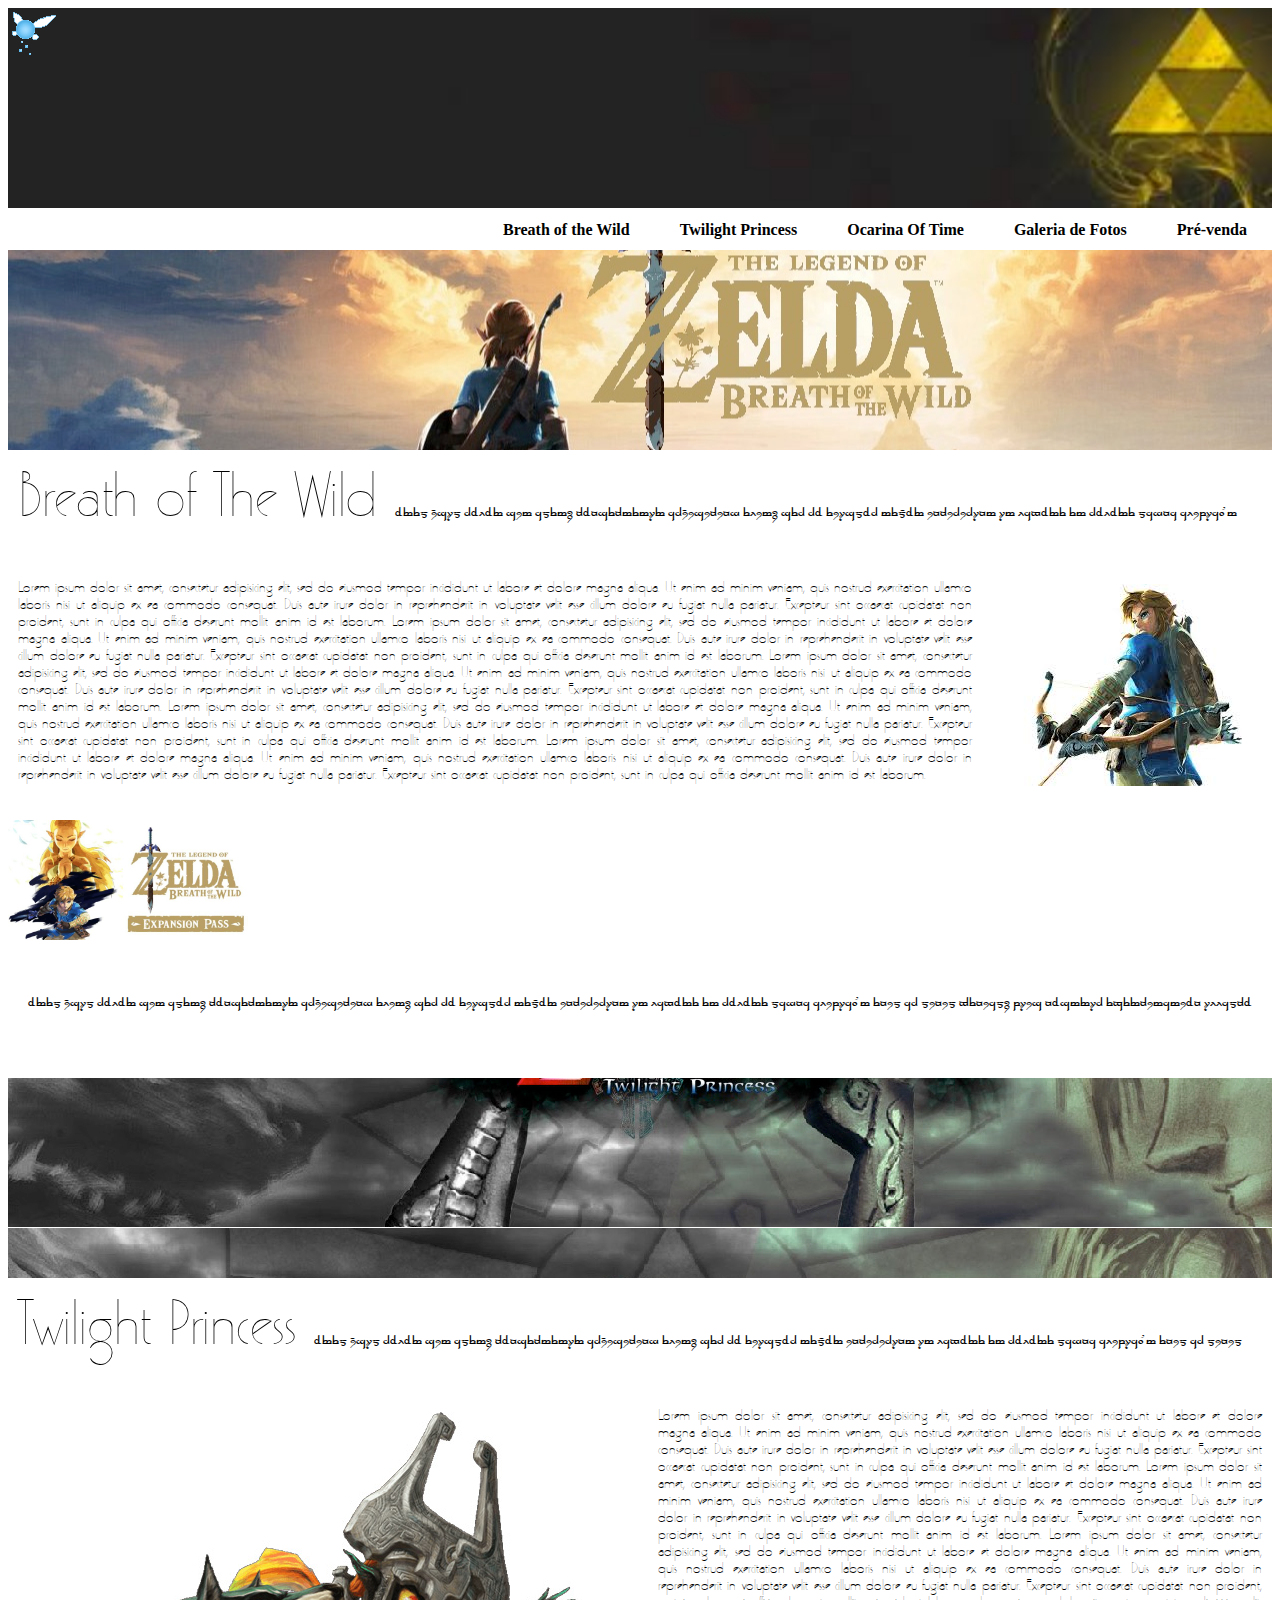
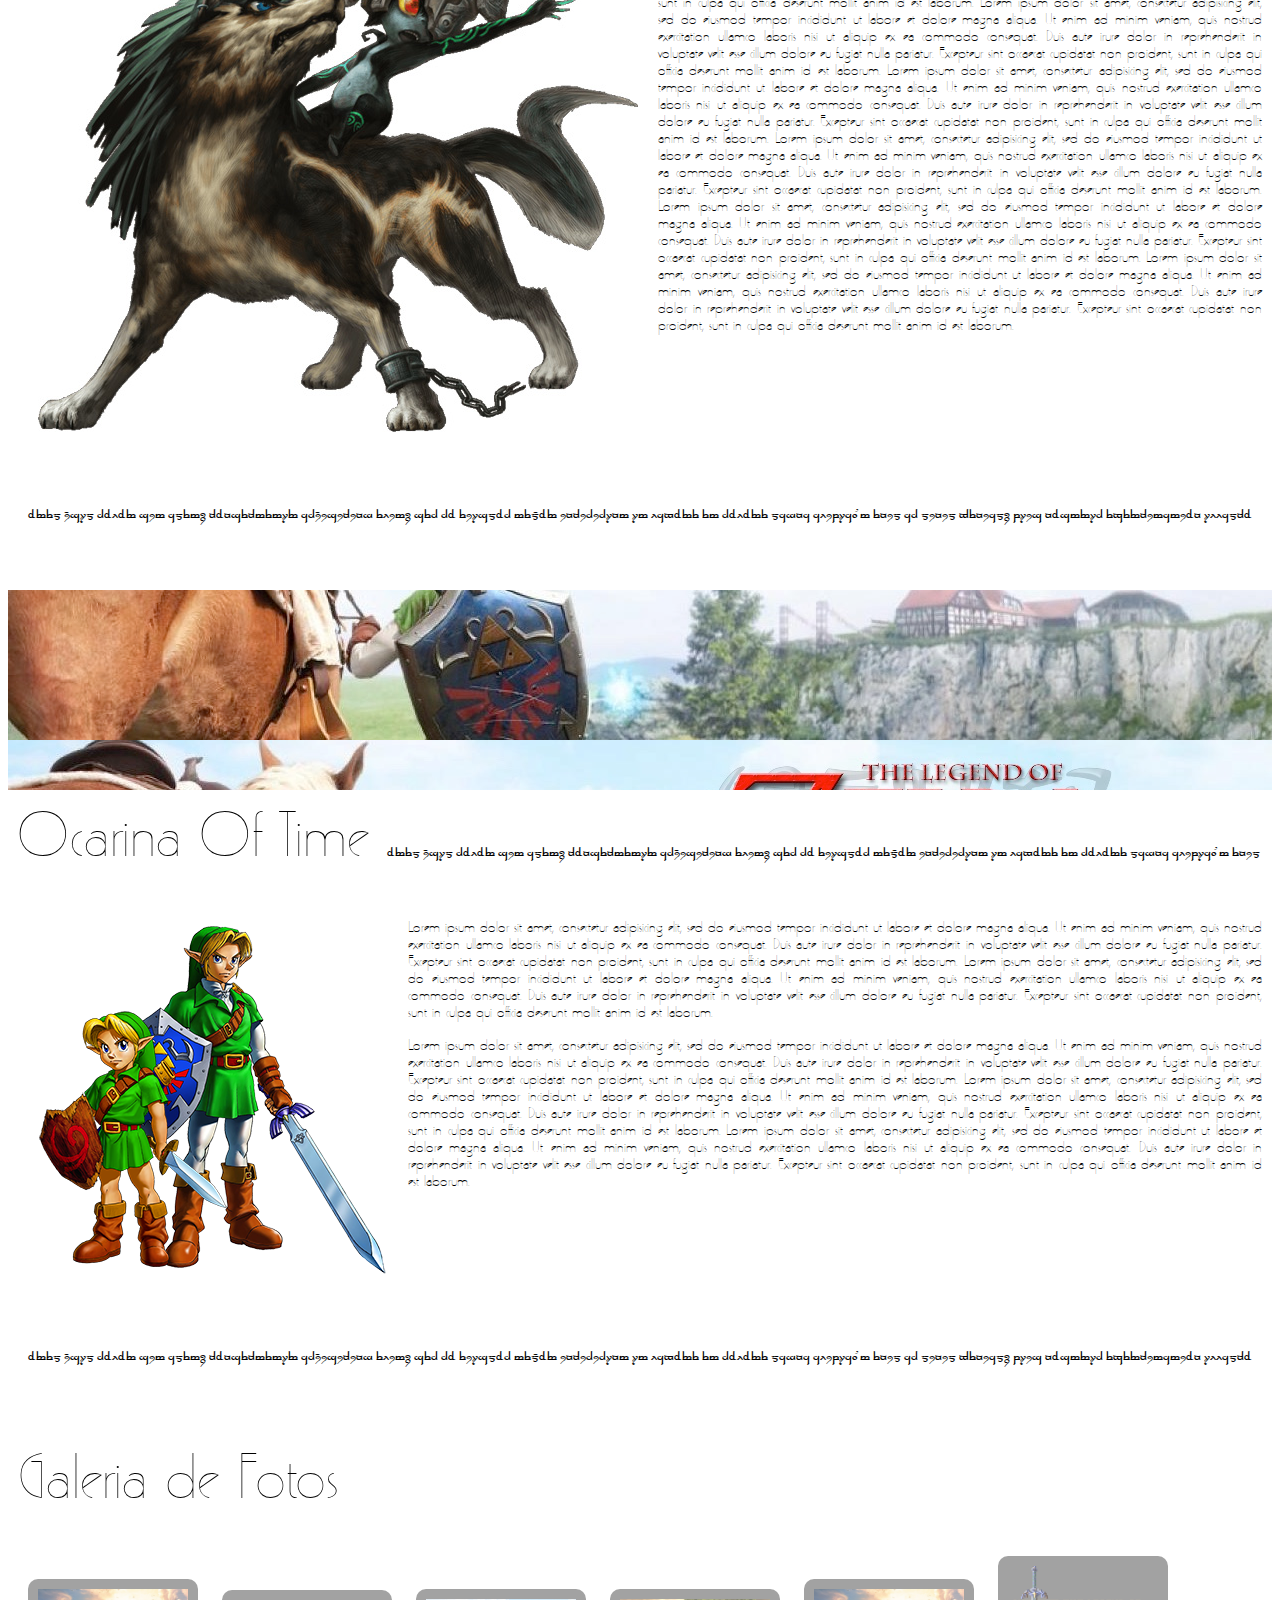
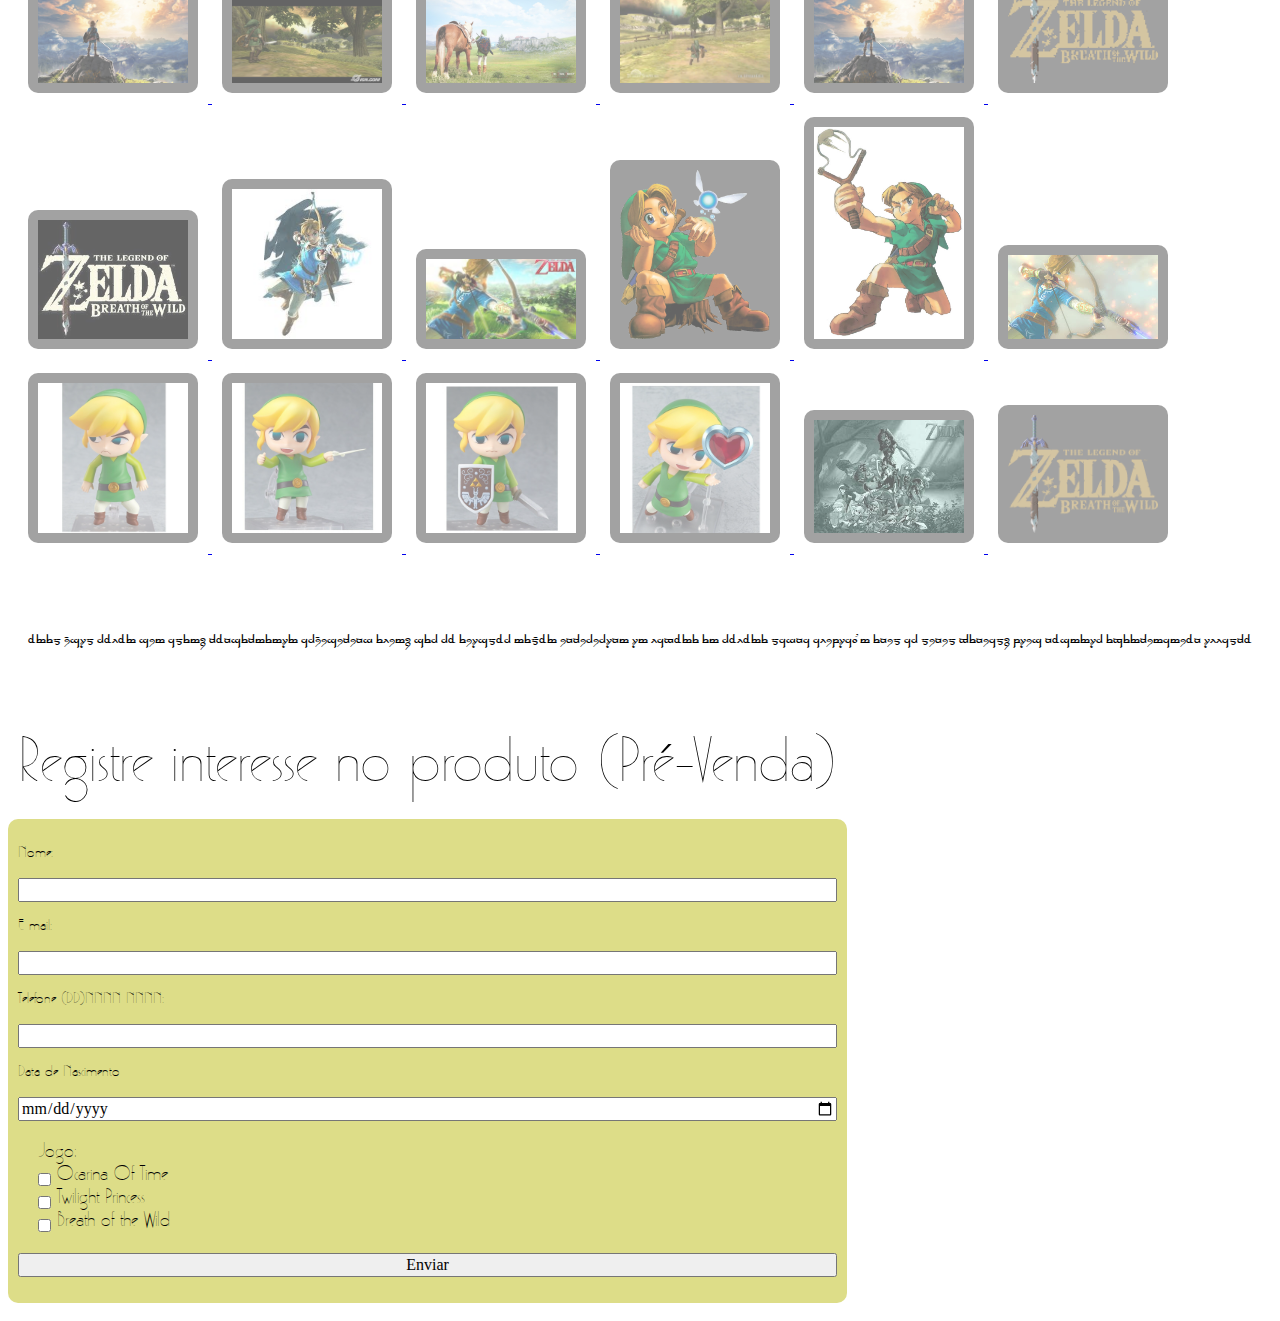
==== commit 8638773b: "Merge remote-tracking branch 'origin/task_mouse'" ====
--- a/index.html
+++ b/index.html
@@ -1,260 +1,248 @@
 <!DOCTYPE html UTF-8>
 <html lang="pt-br">
 <head>
-<meta charset="UTF-8">
+  <meta charset="UTF-8">
 
   <link rel="stylesheet" type="text/css" href="css/main.css">
-	<link rel="stylesheet" type="text/css" href="css/sweetalert.css">
-
-	<link type="text/css" rel="stylesheet" href="css/lightGallery.css" />
-
-
-	<script type="text/javascript" src="js/jquery.min.js"></script>
-	<script type="text/javascript" src="js/main.js"></script>
-	<script type="text/javascript" src="js/ScrollMagic.js"></script>
-	<script type="text/javascript" src="js/TweenMax.min.js"></script>
-	<script type="text/javascript" src="js/animation.gsap.js"></script>
-	<script src="js/sweetalert.min.js"></script>
-
-
-	<script src="js/lightgallery.min.js"></script>
-    <!-- lightgallery plugins -->
-    <script src="js/lg-thumbnail.js"></script>
-    <script src="js/lg-fullscreen.js"></script>
-
-
-	<title>Um pouco sobre Zelda</title>
+  <link rel="stylesheet" type="text/css" href="css/sweetalert.css">
+
+  <link type="text/css" rel="stylesheet" href="css/lightGallery.css" />
+
+  <script type="text/javascript" src="js/jquery.min.js"></script>
+  <script type="text/javascript" src="js/main.js"></script>
+  <script type="text/javascript" src="js/ScrollMagic.js"></script>
+  <script type="text/javascript" src="js/TweenMax.min.js"></script>
+  <script type="text/javascript" src="js/animation.gsap.js"></script>
+  <script src="js/sweetalert.min.js"></script>
+
+
+  <script src="js/lightgallery.min.js"></script>
+  <!-- lightgallery plugins -->
+  <script src="js/lg-thumbnail.js"></script>
+  <script src="js/lg-fullscreen.js"></script>
+
+  <title>Um pouco sobre Zelda</title>
 </head>
-
-	<header class="row header-decorated" id="topo" >
-		<div class="banner">
-			<img src="img/banner01.jpeg">
-		</div>
-
-		<div class="nav-container">
-		<nav>
-			<ul>
-				<a class="internalink" href="#sale"><li>Pré-venda</li></a>
-				<a class="internalink" href="#galery"><li>Galeria de Fotos</li></a>
-				<a class="internalink" href="#section_oot"><li>Ocarina Of Time</li></a>
-       	<a class="internalink" href="#section_tp"><li>Twilight Princess</li></a>
-				<a class="internalink" href="#section_botw"><li>Breath of the Wild</li></a>
-			</ul>
-			<div class="clear"></div>
-		</nav>
-		</div>
-
-	</header>
-
-
+<body>
+<img src="img/fairy.gif" class="follow" id="fairy_follower"/>
+<header class="row header-decorated" id="topo" >
+  <div class="banner">
+    <img src="img/banner01.jpeg">
+  </div>
+
+  <div class="nav-container">
+    <nav>
+      <ul>
+        <a class="internalink" href="#sale"><li>Pré-venda</li></a>
+        <a class="internalink" href="#galery"><li>Galeria de Fotos</li></a>
+        <a class="internalink" href="#section_oot"><li>Ocarina Of Time</li></a>
+        <a class="internalink" href="#section_tp"><li>Twilight Princess</li></a>
+        <a class="internalink" href="#section_botw"><li>Breath of the Wild</li></a>
+      </ul>
+      <div class="clear"></div>
+    </nav>
+  </div>
+
+</header>
 <main>
 
-	<div id="parallax1" class="parallaxParent">
-		<div id="botw_zelda"></div>
-	</div>
-	<section id="section_botw" >
-		<div class="header">
-			Breath of The Wild
-		</div>
-		<div class="main" >
-			<img class="right" src="img/content_botw.jpg"/>
-			<p>
-				Lorem ipsum dolor sit amet, consectetur adipisicing elit, sed do eiusmod tempor incididunt ut labore et dolore magna aliqua. Ut enim ad minim veniam, quis nostrud exercitation ullamco laboris nisi ut aliquip ex ea commodo consequat. Duis aute irure dolor in reprehenderit in voluptate velit esse cillum dolore eu fugiat nulla pariatur. Excepteur sint occaecat cupidatat non proident, sunt in culpa qui officia deserunt mollit anim id est laborum.
-				Lorem ipsum dolor sit amet, consectetur adipisicing elit, sed do eiusmod tempor incididunt ut labore et dolore magna aliqua. Ut enim ad minim veniam, quis nostrud exercitation ullamco laboris nisi ut aliquip ex ea commodo consequat. Duis aute irure dolor in reprehenderit in voluptate velit esse cillum dolore eu fugiat nulla pariatur. Excepteur sint occaecat cupidatat non proident, sunt in culpa qui officia deserunt mollit anim id est laborum.
-				Lorem ipsum dolor sit amet, consectetur adipisicing elit, sed do eiusmod tempor incididunt ut labore et dolore magna aliqua. Ut enim ad minim veniam, quis nostrud exercitation ullamco laboris nisi ut aliquip ex ea commodo consequat. Duis aute irure dolor in reprehenderit in voluptate velit esse cillum dolore eu fugiat nulla pariatur. Excepteur sint occaecat cupidatat non proident, sunt in culpa qui officia deserunt mollit anim id est laborum.
-				Lorem ipsum dolor sit amet, consectetur adipisicing elit, sed do eiusmod tempor incididunt ut labore et dolore magna aliqua. Ut enim ad minim veniam, quis nostrud exercitation ullamco laboris nisi ut aliquip ex ea commodo consequat. Duis aute irure dolor in reprehenderit in voluptate velit esse cillum dolore eu fugiat nulla pariatur. Excepteur sint occaecat cupidatat non proident, sunt in culpa qui officia deserunt mollit anim id est laborum.
-				Lorem ipsum dolor sit amet, consectetur adipisicing elit, sed do eiusmod tempor incididunt ut labore et dolore magna aliqua. Ut enim ad minim veniam, quis nostrud exercitation ullamco laboris nisi ut aliquip ex ea commodo consequat. Duis aute irure dolor in reprehenderit in voluptate velit esse cillum dolore eu fugiat nulla pariatur. Excepteur sint occaecat cupidatat non proident, sunt in culpa qui officia deserunt mollit anim id est laborum.
-			</p>
-		</div>
-
-		<div class="footer">
-			<img class="size1" src="img/botw_expansion.jpg">
-			<line></line>
-		</div>
-	</section>
-
-	<div id="parallax2" class="parallaxParent">
-		<div id="tp_zelda"></div>
-	</div>
-	<section id="section_tp">
-		<div class="header">
-			Twilight Princess
-		</div>
-		<div class="main" >
-			<img class="left" src="img/content_tp.jpg">
-			<p>
-			Lorem ipsum dolor sit amet, consectetur adipisicing elit, sed do eiusmod tempor incididunt ut labore et dolore magna aliqua. Ut enim ad minim veniam, quis nostrud exercitation ullamco laboris nisi ut aliquip ex ea commodo consequat. Duis aute irure dolor in reprehenderit in voluptate velit esse cillum dolore eu fugiat nulla pariatur. Excepteur sint occaecat cupidatat non proident, sunt in culpa qui officia deserunt mollit anim id est laborum.
-			Lorem ipsum dolor sit amet, consectetur adipisicing elit, sed do eiusmod tempor incididunt ut labore et dolore magna aliqua. Ut enim ad minim veniam, quis nostrud exercitation ullamco laboris nisi ut aliquip ex ea commodo consequat. Duis aute irure dolor in reprehenderit in voluptate velit esse cillum dolore eu fugiat nulla pariatur. Excepteur sint occaecat cupidatat non proident, sunt in culpa qui officia deserunt mollit anim id est laborum.
-			Lorem ipsum dolor sit amet, consectetur adipisicing elit, sed do eiusmod tempor incididunt ut labore et dolore magna aliqua. Ut enim ad minim veniam, quis nostrud exercitation ullamco laboris nisi ut aliquip ex ea commodo consequat. Duis aute irure dolor in reprehenderit in voluptate velit esse cillum dolore eu fugiat nulla pariatur. Excepteur sint occaecat cupidatat non proident, sunt in culpa qui officia deserunt mollit anim id est laborum.
-			Lorem ipsum dolor sit amet, consectetur adipisicing elit, sed do eiusmod tempor incididunt ut labore et dolore magna aliqua. Ut enim ad minim veniam, quis nostrud exercitation ullamco laboris nisi ut aliquip ex ea commodo consequat. Duis aute irure dolor in reprehenderit in voluptate velit esse cillum dolore eu fugiat nulla pariatur. Excepteur sint occaecat cupidatat non proident, sunt in culpa qui officia deserunt mollit anim id est laborum.
-			Lorem ipsum dolor sit amet, consectetur adipisicing elit, sed do eiusmod tempor incididunt ut labore et dolore magna aliqua. Ut enim ad minim veniam, quis nostrud exercitation ullamco laboris nisi ut aliquip ex ea commodo consequat. Duis aute irure dolor in reprehenderit in voluptate velit esse cillum dolore eu fugiat nulla pariatur. Excepteur sint occaecat cupidatat non proident, sunt in culpa qui officia deserunt mollit anim id est laborum.
-			Lorem ipsum dolor sit amet, consectetur adipisicing elit, sed do eiusmod tempor incididunt ut labore et dolore magna aliqua. Ut enim ad minim veniam, quis nostrud exercitation ullamco laboris nisi ut aliquip ex ea commodo consequat. Duis aute irure dolor in reprehenderit in voluptate velit esse cillum dolore eu fugiat nulla pariatur. Excepteur sint occaecat cupidatat non proident, sunt in culpa qui officia deserunt mollit anim id est laborum.
-			Lorem ipsum dolor sit amet, consectetur adipisicing elit, sed do eiusmod tempor incididunt ut labore et dolore magna aliqua. Ut enim ad minim veniam, quis nostrud exercitation ullamco laboris nisi ut aliquip ex ea commodo consequat. Duis aute irure dolor in reprehenderit in voluptate velit esse cillum dolore eu fugiat nulla pariatur. Excepteur sint occaecat cupidatat non proident, sunt in culpa qui officia deserunt mollit anim id est laborum.
-			Lorem ipsum dolor sit amet, consectetur adipisicing elit, sed do eiusmod tempor incididunt ut labore et dolore magna aliqua. Ut enim ad minim veniam, quis nostrud exercitation ullamco laboris nisi ut aliquip ex ea commodo consequat. Duis aute irure dolor in reprehenderit in voluptate velit esse cillum dolore eu fugiat nulla pariatur. Excepteur sint occaecat cupidatat non proident, sunt in culpa qui officia deserunt mollit anim id est laborum.
-			</p>
-		</div>
-
-		<div class="footer">
-			<line></line>
-		</div>
-	</section>
-
-	<div id="parallax3" class="parallaxParent">
-		<div id="oot_zelda"></div>
-	</div>
-	<section id="section_oot">
-		<div class="header">
-			Ocarina Of Time
-		</div>
-		<div class="main">
-			<img class="left" src="img/content_oot_03.png">
-			<p>
-			Lorem ipsum dolor sit amet, consectetur adipisicing elit, sed do eiusmod tempor incididunt ut labore et dolore magna aliqua. Ut enim ad minim veniam, quis nostrud exercitation ullamco laboris nisi ut aliquip ex ea commodo consequat. Duis aute irure dolor in reprehenderit in voluptate velit esse cillum dolore eu fugiat nulla pariatur. Excepteur sint occaecat cupidatat non proident, sunt in culpa qui officia deserunt mollit anim id est laborum.
-			Lorem ipsum dolor sit amet, consectetur adipisicing elit, sed do eiusmod tempor incididunt ut labore et dolore magna aliqua. Ut enim ad minim veniam, quis nostrud exercitation ullamco laboris nisi ut aliquip ex ea commodo consequat. Duis aute irure dolor in reprehenderit in voluptate velit esse cillum dolore eu fugiat nulla pariatur. Excepteur sint occaecat cupidatat non proident, sunt in culpa qui officia deserunt mollit anim id est laborum.</p>
-			<p>
-			Lorem ipsum dolor sit amet, consectetur adipisicing elit, sed do eiusmod tempor incididunt ut labore et dolore magna aliqua. Ut enim ad minim veniam, quis nostrud exercitation ullamco laboris nisi ut aliquip ex ea commodo consequat. Duis aute irure dolor in reprehenderit in voluptate velit esse cillum dolore eu fugiat nulla pariatur. Excepteur sint occaecat cupidatat non proident, sunt in culpa qui officia deserunt mollit anim id est laborum.
-			Lorem ipsum dolor sit amet, consectetur adipisicing elit, sed do eiusmod tempor incididunt ut labore et dolore magna aliqua. Ut enim ad minim veniam, quis nostrud exercitation ullamco laboris nisi ut aliquip ex ea commodo consequat. Duis aute irure dolor in reprehenderit in voluptate velit esse cillum dolore eu fugiat nulla pariatur. Excepteur sint occaecat cupidatat non proident, sunt in culpa qui officia deserunt mollit anim id est laborum.
-			Lorem ipsum dolor sit amet, consectetur adipisicing elit, sed do eiusmod tempor incididunt ut labore et dolore magna aliqua. Ut enim ad minim veniam, quis nostrud exercitation ullamco laboris nisi ut aliquip ex ea commodo consequat. Duis aute irure dolor in reprehenderit in voluptate velit esse cillum dolore eu fugiat nulla pariatur. Excepteur sint occaecat cupidatat non proident, sunt in culpa qui officia deserunt mollit anim id est laborum.
-		</p>
-		</div>
-
-		<div class="footer">
-			<line></line>
-		</div>
-	</section>
-
-
-	<section id="galery">
-		<div class="title">
-			Galeria de Fotos
-		</div>
-
-		<div class="main">
-			<div id="aniimated-thumbnials">
-
-
-				<a href="img/galery000.jpg" >
-					<img src="img/galery000.jpg" />
-				</a>
-				<a href="img/galery001.jpg" >
-					<img src="img/galery001.jpg" />
-				</a>
-				<a href="img/galery002.jpg" >
-					<img src="img/galery002.jpg" />
-				</a>
-				<a href="img/galery003.jpg" >
-					<img src="img/galery003.jpg" />
-				</a>
-				<a href="img/galery004.jpg" >
-					<img src="img/galery004.jpg" />
-				</a>
-
-				<a href="img/galery01.jpg" >
-					<img src="img/galery01.jpg" />
-				</a>
-				<a href="img/galery02.jpg">
-					<img src="img/galery02.jpg" />
-				</a>
-				<a href="img/galery03.jpg">
-					<img src="img/galery03.jpg" />
-				</a>
-				<a href="img/galery04.jpg">
-					<img src="img/galery04.jpg" />
-				</a>
-					<a href="img/galery05.jpg">
-					<img src="img/galery05.jpg" />
-				</a>
-					<a href="img/galery06.jpg">
-					<img src="img/galery06.jpg" />
-				</a>
-					<a href="img/galery07.jpg">
-					<img src="img/galery07.jpg" />
-				</a>
-					<a href="img/galery08.jpg">
-					<img src="img/galery08.jpg" />
-				</a>
-					<a href="img/galery09.jpg">
-					<img src="img/galery09.jpg" />
-				</a>
-					<a href="img/galery10.jpg">
-					<img src="img/galery10.jpg" />
-				</a>
-					<a href="img/galery11.jpg">
-					<img src="img/galery11.jpg" />
-				</a>
-					<a href="img/galery12.jpg">
-					<img src="img/galery12.jpg" />
-				</a>
-					<a href="img/galery13.jpg">
-					<img src="img/galery13.jpg" />
-				</a>
-			</div>
-		</div>
-
-		<div class="footer"><line></line></div>
-	</section>
+  <div id="parallax1" class="parallaxParent">
+    <div id="botw_zelda"></div>
+  </div>
+  <section id="section_botw" >
+    <div class="header">
+      Breath of The Wild
+    </div>
+    <div class="main" >
+      <img class="right" src="img/content_botw.jpg"/>
+      <p>
+        Lorem ipsum dolor sit amet, consectetur adipisicing elit, sed do eiusmod tempor incididunt ut labore et dolore magna aliqua. Ut enim ad minim veniam, quis nostrud exercitation ullamco laboris nisi ut aliquip ex ea commodo consequat. Duis aute irure dolor in reprehenderit in voluptate velit esse cillum dolore eu fugiat nulla pariatur. Excepteur sint occaecat cupidatat non proident, sunt in culpa qui officia deserunt mollit anim id est laborum.
+        Lorem ipsum dolor sit amet, consectetur adipisicing elit, sed do eiusmod tempor incididunt ut labore et dolore magna aliqua. Ut enim ad minim veniam, quis nostrud exercitation ullamco laboris nisi ut aliquip ex ea commodo consequat. Duis aute irure dolor in reprehenderit in voluptate velit esse cillum dolore eu fugiat nulla pariatur. Excepteur sint occaecat cupidatat non proident, sunt in culpa qui officia deserunt mollit anim id est laborum.
+        Lorem ipsum dolor sit amet, consectetur adipisicing elit, sed do eiusmod tempor incididunt ut labore et dolore magna aliqua. Ut enim ad minim veniam, quis nostrud exercitation ullamco laboris nisi ut aliquip ex ea commodo consequat. Duis aute irure dolor in reprehenderit in voluptate velit esse cillum dolore eu fugiat nulla pariatur. Excepteur sint occaecat cupidatat non proident, sunt in culpa qui officia deserunt mollit anim id est laborum.
+        Lorem ipsum dolor sit amet, consectetur adipisicing elit, sed do eiusmod tempor incididunt ut labore et dolore magna aliqua. Ut enim ad minim veniam, quis nostrud exercitation ullamco laboris nisi ut aliquip ex ea commodo consequat. Duis aute irure dolor in reprehenderit in voluptate velit esse cillum dolore eu fugiat nulla pariatur. Excepteur sint occaecat cupidatat non proident, sunt in culpa qui officia deserunt mollit anim id est laborum.
+        Lorem ipsum dolor sit amet, consectetur adipisicing elit, sed do eiusmod tempor incididunt ut labore et dolore magna aliqua. Ut enim ad minim veniam, quis nostrud exercitation ullamco laboris nisi ut aliquip ex ea commodo consequat. Duis aute irure dolor in reprehenderit in voluptate velit esse cillum dolore eu fugiat nulla pariatur. Excepteur sint occaecat cupidatat non proident, sunt in culpa qui officia deserunt mollit anim id est laborum.
+      </p>
+    </div>
+
+    <div class="footer">
+      <img class="size1" src="img/botw_expansion.jpg">
+      <line></line>
+    </div>
+  </section>
+
+
+  <div id="parallax2" class="parallaxParent">
+    <div id="tp_zelda"></div>
+
+  </div>
+  <section id="section_tp">
+    <div class="header">
+      Twilight Princess
+    </div>
+    <div class="main" >
+      <img class="left" src="img/content_tp.jpg">
+      <p>
+        Lorem ipsum dolor sit amet, consectetur adipisicing elit, sed do eiusmod tempor incididunt ut labore et dolore magna aliqua. Ut enim ad minim veniam, quis nostrud exercitation ullamco laboris nisi ut aliquip ex ea commodo consequat. Duis aute irure dolor in reprehenderit in voluptate velit esse cillum dolore eu fugiat nulla pariatur. Excepteur sint occaecat cupidatat non proident, sunt in culpa qui officia deserunt mollit anim id est laborum.
+        Lorem ipsum dolor sit amet, consectetur adipisicing elit, sed do eiusmod tempor incididunt ut labore et dolore magna aliqua. Ut enim ad minim veniam, quis nostrud exercitation ullamco laboris nisi ut aliquip ex ea commodo consequat. Duis aute irure dolor in reprehenderit in voluptate velit esse cillum dolore eu fugiat nulla pariatur. Excepteur sint occaecat cupidatat non proident, sunt in culpa qui officia deserunt mollit anim id est laborum.
+        Lorem ipsum dolor sit amet, consectetur adipisicing elit, sed do eiusmod tempor incididunt ut labore et dolore magna aliqua. Ut enim ad minim veniam, quis nostrud exercitation ullamco laboris nisi ut aliquip ex ea commodo consequat. Duis aute irure dolor in reprehenderit in voluptate velit esse cillum dolore eu fugiat nulla pariatur. Excepteur sint occaecat cupidatat non proident, sunt in culpa qui officia deserunt mollit anim id est laborum.
+        Lorem ipsum dolor sit amet, consectetur adipisicing elit, sed do eiusmod tempor incididunt ut labore et dolore magna aliqua. Ut enim ad minim veniam, quis nostrud exercitation ullamco laboris nisi ut aliquip ex ea commodo consequat. Duis aute irure dolor in reprehenderit in voluptate velit esse cillum dolore eu fugiat nulla pariatur. Excepteur sint occaecat cupidatat non proident, sunt in culpa qui officia deserunt mollit anim id est laborum.
+        Lorem ipsum dolor sit amet, consectetur adipisicing elit, sed do eiusmod tempor incididunt ut labore et dolore magna aliqua. Ut enim ad minim veniam, quis nostrud exercitation ullamco laboris nisi ut aliquip ex ea commodo consequat. Duis aute irure dolor in reprehenderit in voluptate velit esse cillum dolore eu fugiat nulla pariatur. Excepteur sint occaecat cupidatat non proident, sunt in culpa qui officia deserunt mollit anim id est laborum.
+        Lorem ipsum dolor sit amet, consectetur adipisicing elit, sed do eiusmod tempor incididunt ut labore et dolore magna aliqua. Ut enim ad minim veniam, quis nostrud exercitation ullamco laboris nisi ut aliquip ex ea commodo consequat. Duis aute irure dolor in reprehenderit in voluptate velit esse cillum dolore eu fugiat nulla pariatur. Excepteur sint occaecat cupidatat non proident, sunt in culpa qui officia deserunt mollit anim id est laborum.
+        Lorem ipsum dolor sit amet, consectetur adipisicing elit, sed do eiusmod tempor incididunt ut labore et dolore magna aliqua. Ut enim ad minim veniam, quis nostrud exercitation ullamco laboris nisi ut aliquip ex ea commodo consequat. Duis aute irure dolor in reprehenderit in voluptate velit esse cillum dolore eu fugiat nulla pariatur. Excepteur sint occaecat cupidatat non proident, sunt in culpa qui officia deserunt mollit anim id est laborum.
+        Lorem ipsum dolor sit amet, consectetur adipisicing elit, sed do eiusmod tempor incididunt ut labore et dolore magna aliqua. Ut enim ad minim veniam, quis nostrud exercitation ullamco laboris nisi ut aliquip ex ea commodo consequat. Duis aute irure dolor in reprehenderit in voluptate velit esse cillum dolore eu fugiat nulla pariatur. Excepteur sint occaecat cupidatat non proident, sunt in culpa qui officia deserunt mollit anim id est laborum.
+      </p>
+    </div>
+
+    <div class="footer">
+      <line></line>
+    </div>
+  </section>
+
+  <div id="parallax3" class="parallaxParent">
+    <div id="oot_zelda"></div>
+  </div>
+  <section id="section_oot">
+    <div class="header">
+      Ocarina Of Time
+    </div>
+    <div class="main">
+      <img class="left" src="img/content_oot_03.png">
+      <p>
+        Lorem ipsum dolor sit amet, consectetur adipisicing elit, sed do eiusmod tempor incididunt ut labore et dolore magna aliqua. Ut enim ad minim veniam, quis nostrud exercitation ullamco laboris nisi ut aliquip ex ea commodo consequat. Duis aute irure dolor in reprehenderit in voluptate velit esse cillum dolore eu fugiat nulla pariatur. Excepteur sint occaecat cupidatat non proident, sunt in culpa qui officia deserunt mollit anim id est laborum.
+        Lorem ipsum dolor sit amet, consectetur adipisicing elit, sed do eiusmod tempor incididunt ut labore et dolore magna aliqua. Ut enim ad minim veniam, quis nostrud exercitation ullamco laboris nisi ut aliquip ex ea commodo consequat. Duis aute irure dolor in reprehenderit in voluptate velit esse cillum dolore eu fugiat nulla pariatur. Excepteur sint occaecat cupidatat non proident, sunt in culpa qui officia deserunt mollit anim id est laborum.</p>
+        <p>
+          Lorem ipsum dolor sit amet, consectetur adipisicing elit, sed do eiusmod tempor incididunt ut labore et dolore magna aliqua. Ut enim ad minim veniam, quis nostrud exercitation ullamco laboris nisi ut aliquip ex ea commodo consequat. Duis aute irure dolor in reprehenderit in voluptate velit esse cillum dolore eu fugiat nulla pariatur. Excepteur sint occaecat cupidatat non proident, sunt in culpa qui officia deserunt mollit anim id est laborum.
+          Lorem ipsum dolor sit amet, consectetur adipisicing elit, sed do eiusmod tempor incididunt ut labore et dolore magna aliqua. Ut enim ad minim veniam, quis nostrud exercitation ullamco laboris nisi ut aliquip ex ea commodo consequat. Duis aute irure dolor in reprehenderit in voluptate velit esse cillum dolore eu fugiat nulla pariatur. Excepteur sint occaecat cupidatat non proident, sunt in culpa qui officia deserunt mollit anim id est laborum.
+          Lorem ipsum dolor sit amet, consectetur adipisicing elit, sed do eiusmod tempor incididunt ut labore et dolore magna aliqua. Ut enim ad minim veniam, quis nostrud exercitation ullamco laboris nisi ut aliquip ex ea commodo consequat. Duis aute irure dolor in reprehenderit in voluptate velit esse cillum dolore eu fugiat nulla pariatur. Excepteur sint occaecat cupidatat non proident, sunt in culpa qui officia deserunt mollit anim id est laborum.
+        </p>
+      </div>
+
+      <div class="footer">
+        <line></line>
+      </div>
+    </section>
+
+
+    <section id="galery">
+      <div class="title">
+        Galeria de Fotos
+      </div>
+
+      <div class="main">
+        <div id="aniimated-thumbnials">
+
+
+          <a href="img/galery000.jpg" >
+            <img src="img/galery000.jpg" />
+          </a>
+          <a href="img/galery001.jpg" >
+            <img src="img/galery001.jpg" />
+          </a>
+          <a href="img/galery002.jpg" >
+            <img src="img/galery002.jpg" />
+          </a>
+          <a href="img/galery003.jpg" >
+            <img src="img/galery003.jpg" />
+          </a>
+          <a href="img/galery004.jpg" >
+            <img src="img/galery004.jpg" />
+          </a>
+
+          <a href="img/galery01.jpg" >
+            <img src="img/galery01.jpg" />
+          </a>
+          <a href="img/galery02.jpg">
+            <img src="img/galery02.jpg" />
+          </a>
+          <a href="img/galery03.jpg">
+            <img src="img/galery03.jpg" />
+          </a>
+          <a href="img/galery04.jpg">
+            <img src="img/galery04.jpg" />
+          </a>
+          <a href="img/galery05.jpg">
+            <img src="img/galery05.jpg" />
+          </a>
+          <a href="img/galery06.jpg">
+            <img src="img/galery06.jpg" />
+          </a>
+          <a href="img/galery07.jpg">
+            <img src="img/galery07.jpg" />
+          </a>
+          <a href="img/galery08.jpg">
+            <img src="img/galery08.jpg" />
+          </a>
+          <a href="img/galery09.jpg">
+            <img src="img/galery09.jpg" />
+          </a>
+          <a href="img/galery10.jpg">
+            <img src="img/galery10.jpg" />
+          </a>
+          <a href="img/galery11.jpg">
+            <img src="img/galery11.jpg" />
+          </a>
+          <a href="img/galery12.jpg">
+            <img src="img/galery12.jpg" />
+          </a>
+          <a href="img/galery13.jpg">
+            <img src="img/galery13.jpg" />
+          </a>
+        </div>
+      </div>
+
+      <div class="footer"><line></line></div>
+    </section>
 
     <section id="sale">
-    	<div class="title">
-			Registre interesse no produto (Pré-Venda)
-		</div>
-
-		<div class="main form" >
-
-			<form id="presale" action="javascript:void(0);" name="sale"  method="post" class="form-sale">
-				<label>
-					<p>Nome:</p>
-					<input type="text" id="nome" required="true">
-				</label>
-				<label>
-					<p>E-mail:</p>
-					<input type="email" id="email" required="true">
-				</label>
-				<label>
-					<p>Telefone (DD)NNNN-NNNN:</p>
-					<input	pattern="\(\d{2}\)\d{4}-\d{4}" type="tel" id="telefone" required="true">
-				</label>
-
-				<label>
-					<p>Data de Nascimento</p>
-  					<input type="date" name="bday" required>
-				</label>
-
-				<div class="box_form checkbox-group required center">
-					<label>Jogo:</label>
-
-					<label class="checkbox" for="oot">
-						<input style="margin:0;padding:0;" type="checkbox" id="oot" name="groupcheckbox" value="oot"/>
-						Ocarina Of Time
-					</label>
-
-					<label class="checkbox" for="tp">
-						<input type="checkbox" id="tp" name="groupcheckbox" value="tp"/>
-						Twilight Princess
-					</label>
-
-					<label class="checkbox" for="botw">
-						<input type="checkbox" id="botw" name="groupcheckbox" value="botw"/>
-						Breath of the Wild
-					</label>
-
-				</div>
-
-				<input type="submit" value="Enviar">
-			</form>
-		</div>
-
-
+      <div class="title">
+        Registre interesse no produto (Pré-Venda)
+      </div>
+
+      <div class="main form" >
+
+        <form id="presale" action="javascript:void(0);" name="sale"  method="post" class="form-sale">
+          <label>
+            <p>Nome:</p>
+            <input type="text" id="nome" required="true">
+          </label>
+          <label>
+            <p>E-mail:</p>
+            <input type="email" id="email" required="true">
+          </label>
+          <label>
+            <p>Telefone (DD)NNNN-NNNN:</p>
+            <input	pattern="\(\d{2}\)\d{4}-\d{4}" type="tel" id="telefone" required="true">
+          </label>
+
+          <label>
+            <p>Data de Nascimento</p>
+            <input type="date" name="bday" required>
+          </label>
+
+          <div class="box_form checkbox-group required center">
+            <label>Jogo:</label>
+
+            <label class="checkbox" for="oot">
+              <input style="margin:0;padding:0;" type="checkbox" id="oot" name="groupcheckbox" value="oot"/>
+              Ocarina Of Time
+            </label>
+
+            <label class="checkbox" for="tp">
+              <input type="checkbox" id="tp" name="groupcheckbox" value="tp"/>
+              Twilight Princess
+            </label>
+
+            <label class="checkbox" for="botw">
+              <input type="checkbox" id="botw" name="groupcheckbox" value="botw"/>
+              Breath of the Wild
+            </label>
+
+          </div>
+
+          <input type="submit" value="Enviar">
+        </form>
+      </div>
     </section>
-
-
-<footer>
-
-</footer>
-
-</main>
-
-
-
+  </main>
 </body>
 </html>
--- a/css/main.css
+++ b/css/main.css
@@ -278,3 +278,8 @@
   top: -1px;
   *overflow: hidden;
 }
+
+#fairy_follower {
+  position: fixed;
+  z-index: 5;
+}
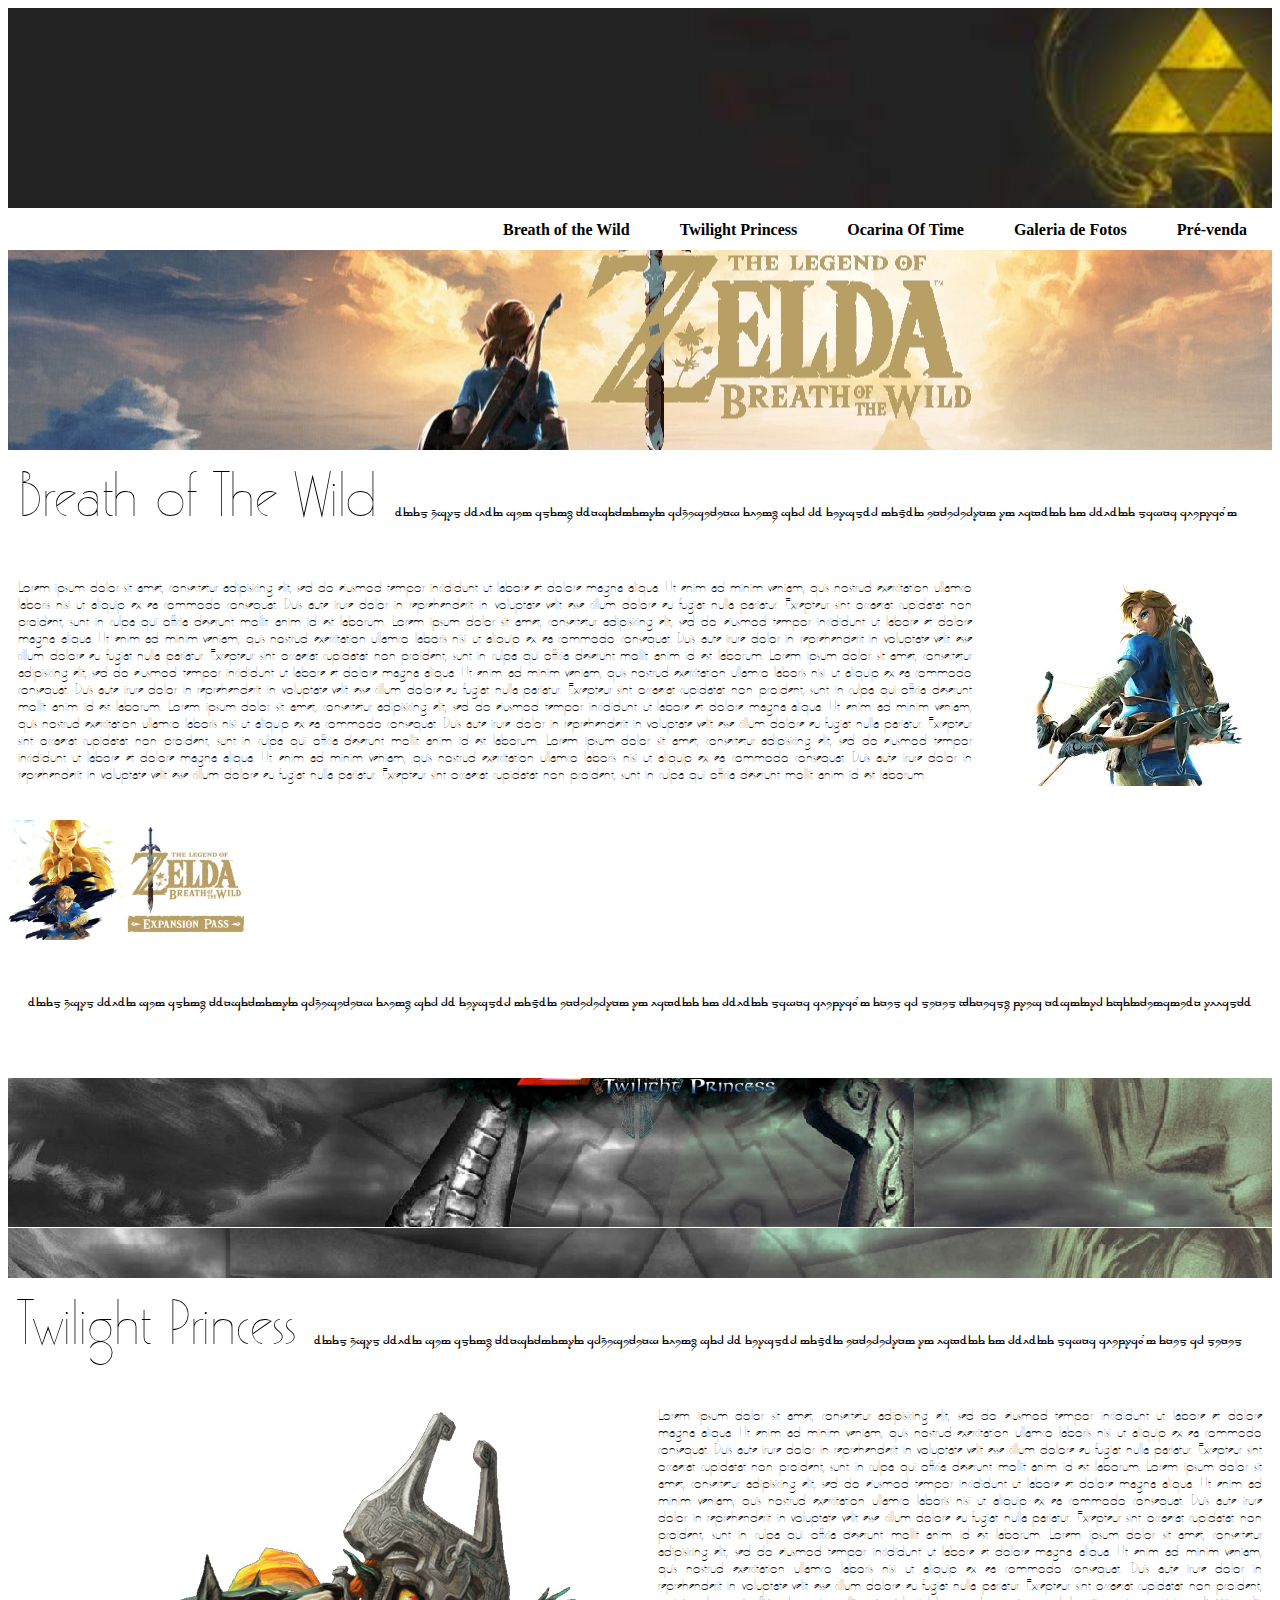
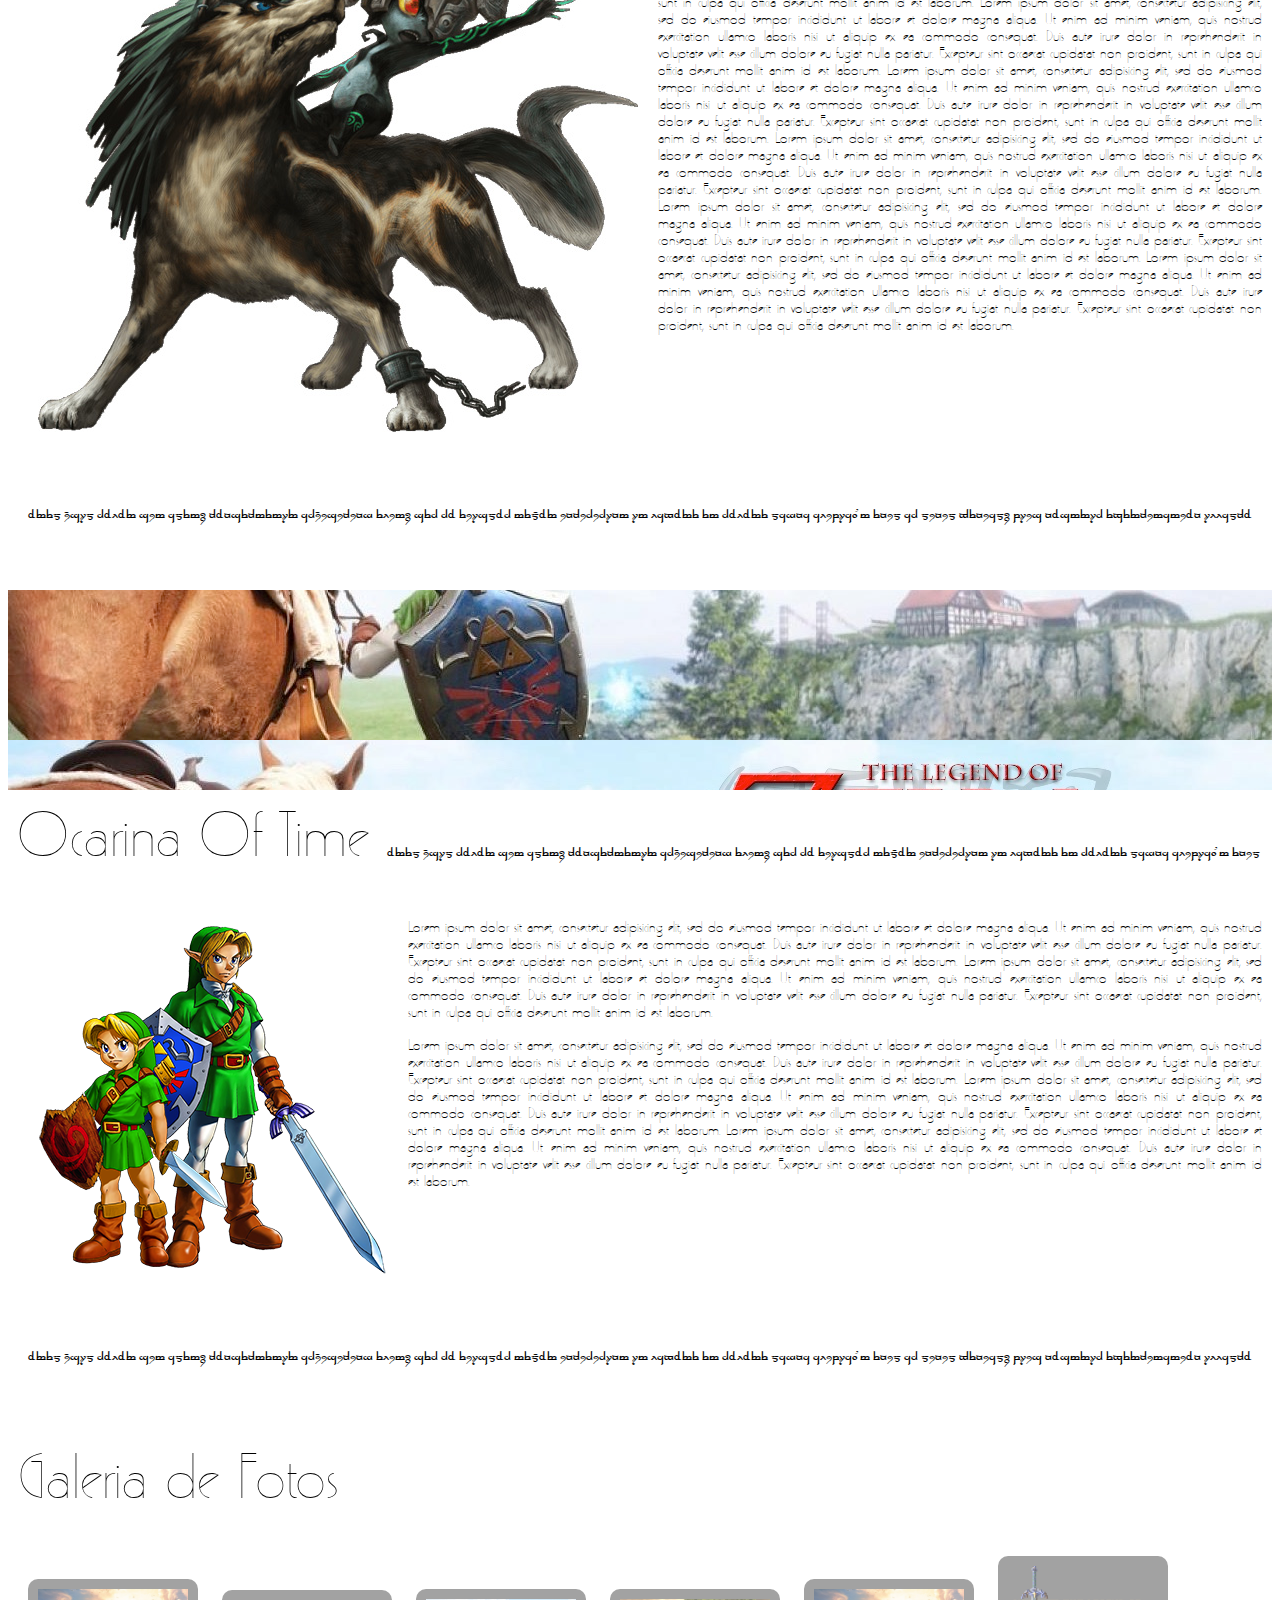
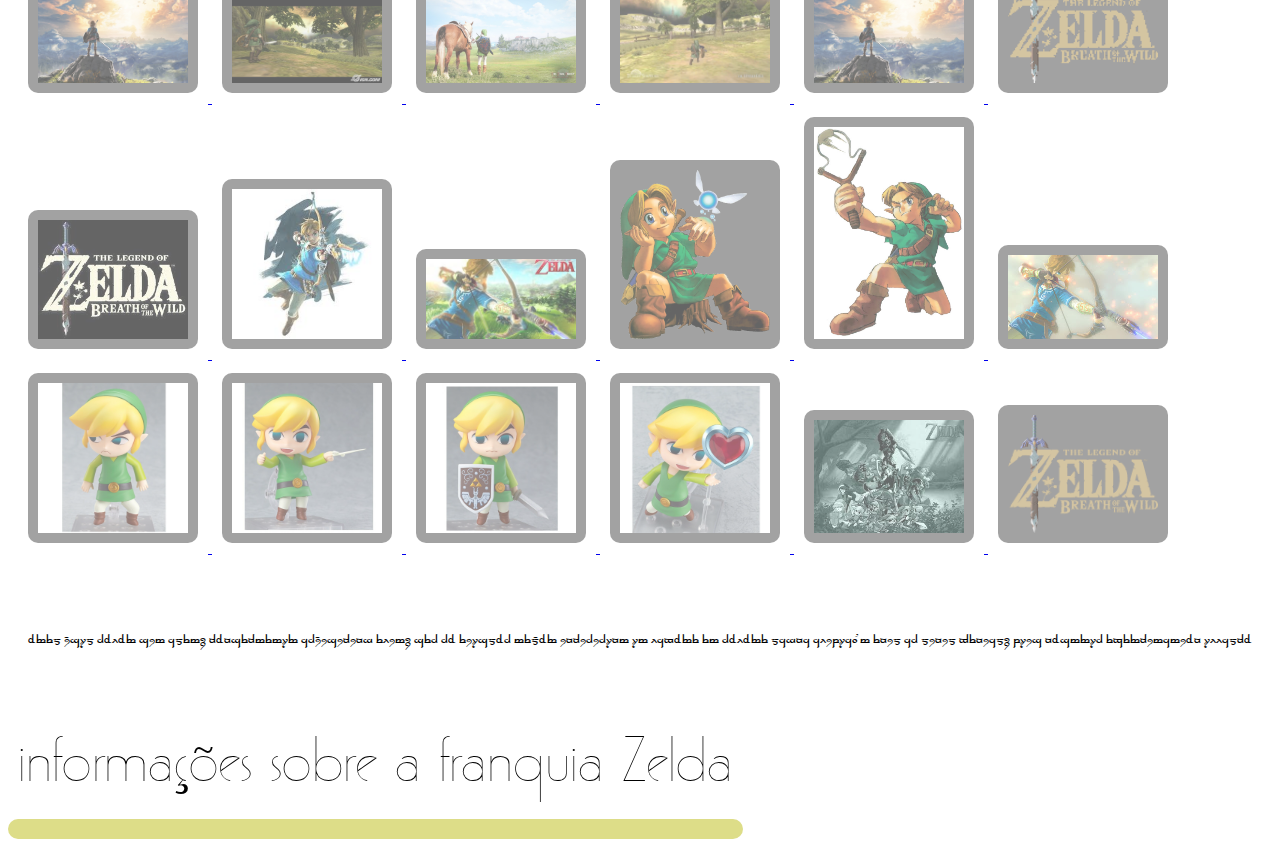
==== commit 3236fe9b: "google sheets" ====
--- a/index.html
+++ b/index.html
@@ -1,4 +1,4 @@
-<!DOCTYPE html UTF-8>
+
 <html lang="pt-br">
 <head>
   <meta charset="UTF-8">
@@ -7,6 +7,7 @@
   <link rel="stylesheet" type="text/css" href="css/sweetalert.css">
 
   <link type="text/css" rel="stylesheet" href="css/lightGallery.css" />
+
 
   <script type="text/javascript" src="js/jquery.min.js"></script>
   <script type="text/javascript" src="js/main.js"></script>
@@ -14,6 +15,8 @@
   <script type="text/javascript" src="js/TweenMax.min.js"></script>
   <script type="text/javascript" src="js/animation.gsap.js"></script>
   <script src="js/sweetalert.min.js"></script>
+  <script type="text/javascript" src="https://cdn.datatables.net/1.10.12/js/jquery.dataTables.min.js"></script>
+
 
 
   <script src="js/lightgallery.min.js"></script>
@@ -21,10 +24,10 @@
   <script src="js/lg-thumbnail.js"></script>
   <script src="js/lg-fullscreen.js"></script>
 
+
   <title>Um pouco sobre Zelda</title>
 </head>
-<body>
-<img src="img/fairy.gif" class="follow" id="fairy_follower"/>
+
 <header class="row header-decorated" id="topo" >
   <div class="banner">
     <img src="img/banner01.jpeg">
@@ -44,6 +47,8 @@
   </div>
 
 </header>
+
+
 <main>
 
   <div id="parallax1" class="parallaxParent">
@@ -70,10 +75,8 @@
     </div>
   </section>
 
-
   <div id="parallax2" class="parallaxParent">
     <div id="tp_zelda"></div>
-
   </div>
   <section id="section_tp">
     <div class="header">
@@ -195,54 +198,17 @@
 
     <section id="sale">
       <div class="title">
-        Registre interesse no produto (Pré-Venda)
-      </div>
-
+        informações sobre a franquia Zelda
+      </div>
       <div class="main form" >
 
-        <form id="presale" action="javascript:void(0);" name="sale"  method="post" class="form-sale">
-          <label>
-            <p>Nome:</p>
-            <input type="text" id="nome" required="true">
-          </label>
-          <label>
-            <p>E-mail:</p>
-            <input type="email" id="email" required="true">
-          </label>
-          <label>
-            <p>Telefone (DD)NNNN-NNNN:</p>
-            <input	pattern="\(\d{2}\)\d{4}-\d{4}" type="tel" id="telefone" required="true">
-          </label>
-
-          <label>
-            <p>Data de Nascimento</p>
-            <input type="date" name="bday" required>
-          </label>
-
-          <div class="box_form checkbox-group required center">
-            <label>Jogo:</label>
-
-            <label class="checkbox" for="oot">
-              <input style="margin:0;padding:0;" type="checkbox" id="oot" name="groupcheckbox" value="oot"/>
-              Ocarina Of Time
-            </label>
-
-            <label class="checkbox" for="tp">
-              <input type="checkbox" id="tp" name="groupcheckbox" value="tp"/>
-              Twilight Princess
-            </label>
-
-            <label class="checkbox" for="botw">
-              <input type="checkbox" id="botw" name="groupcheckbox" value="botw"/>
-              Breath of the Wild
-            </label>
-
-          </div>
-
-          <input type="submit" value="Enviar">
-        </form>
+
+          <table id="example" class="display" width="100%"></table>
+
       </div>
     </section>
+    <footer>
+    </footer>
   </main>
 </body>
 </html>
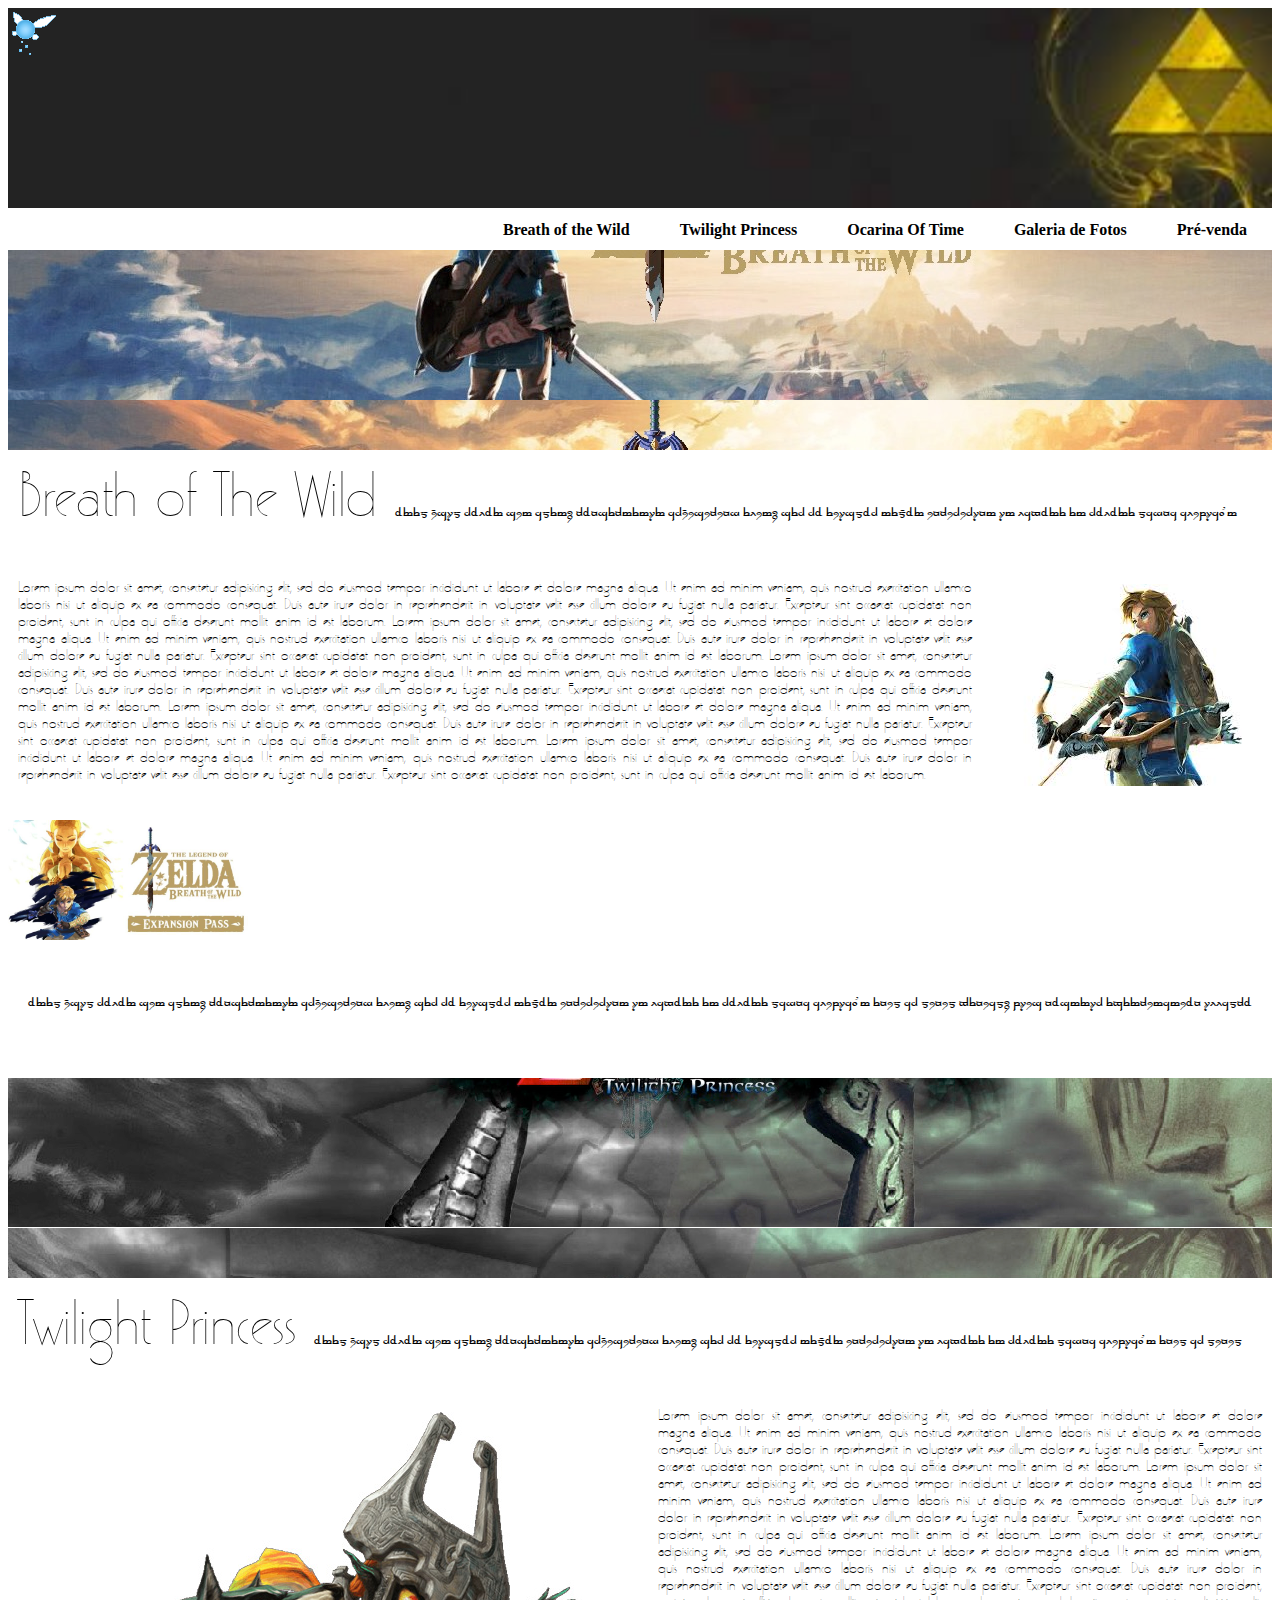
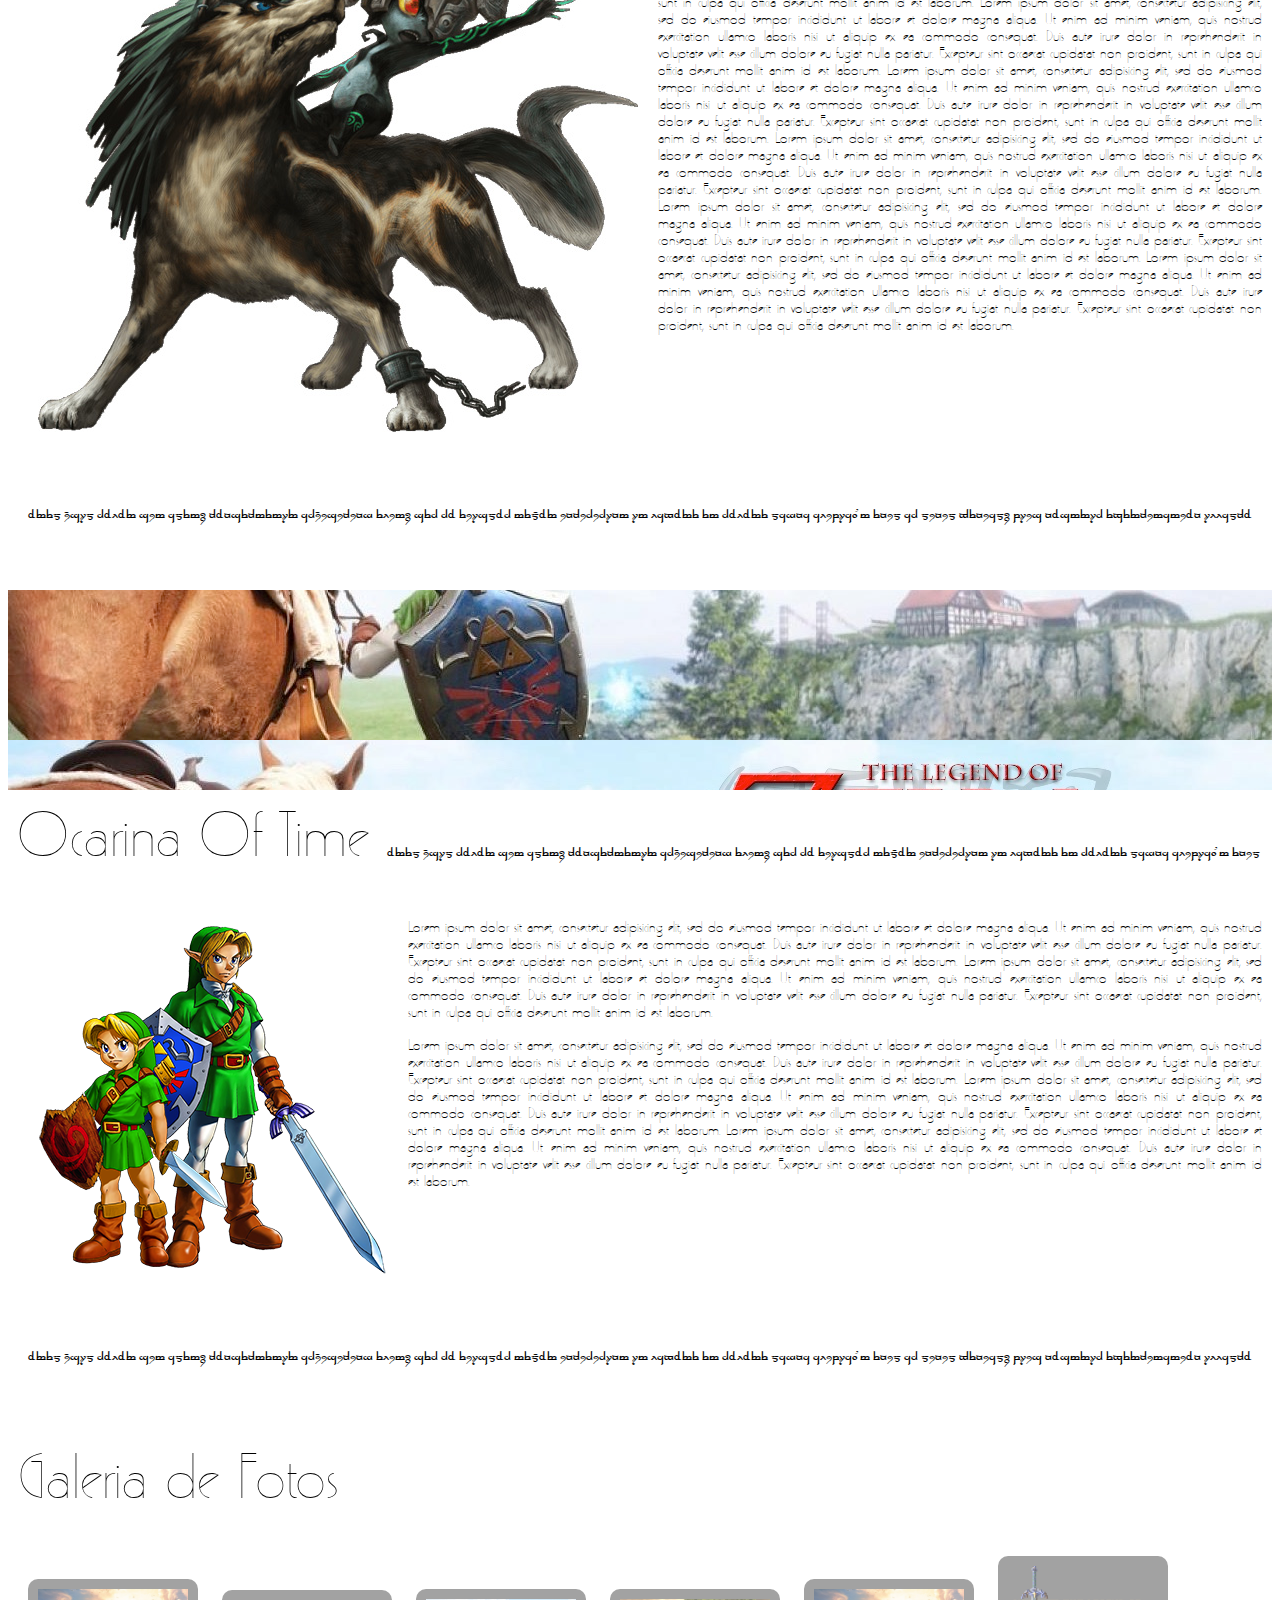
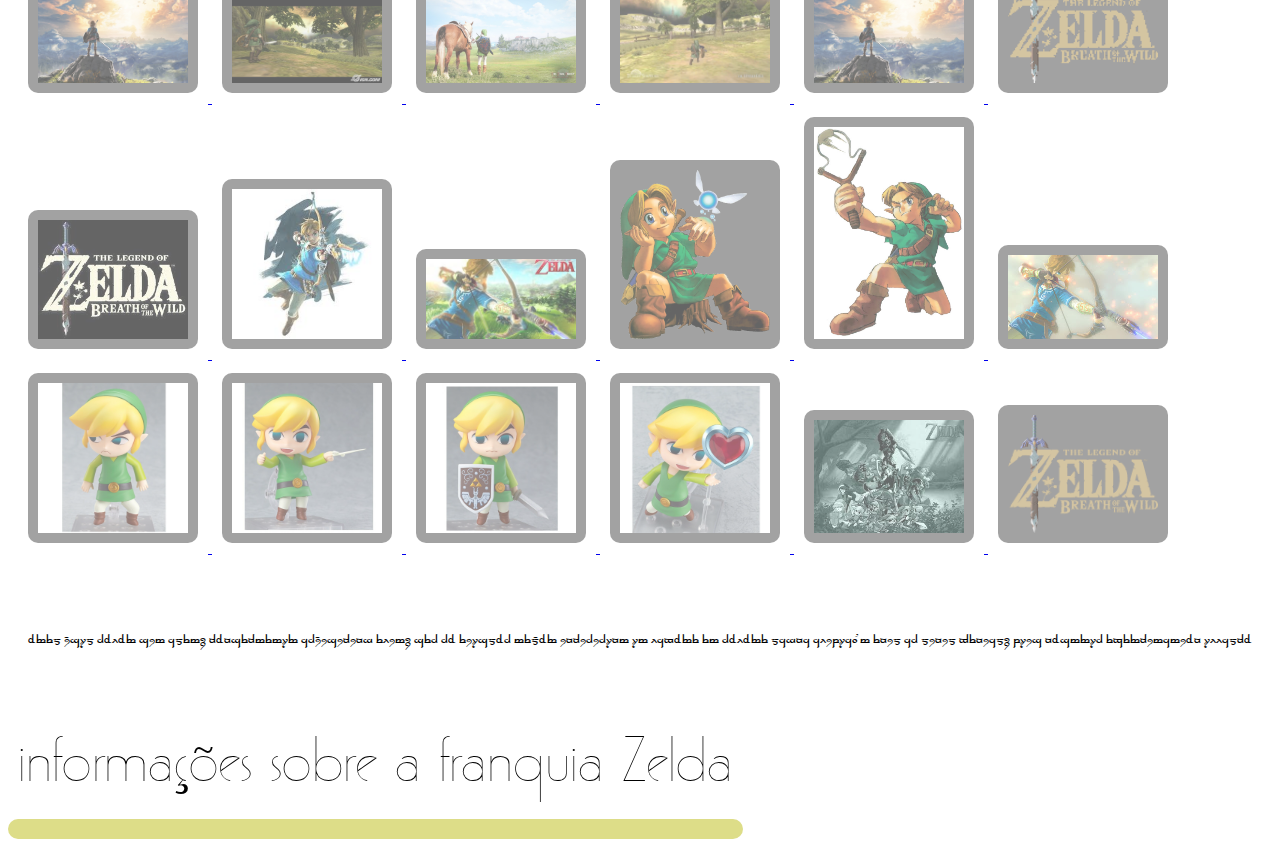
==== commit 8ec06c72: "Merge branch 'master' into feature/google_sheets" ====
--- a/index.html
+++ b/index.html
@@ -5,29 +5,31 @@
 
   <link rel="stylesheet" type="text/css" href="css/main.css">
   <link rel="stylesheet" type="text/css" href="css/sweetalert.css">
-
   <link type="text/css" rel="stylesheet" href="css/lightGallery.css" />
-
-
   <script type="text/javascript" src="js/jquery.min.js"></script>
   <script type="text/javascript" src="js/main.js"></script>
   <script type="text/javascript" src="js/ScrollMagic.js"></script>
   <script type="text/javascript" src="js/TweenMax.min.js"></script>
   <script type="text/javascript" src="js/animation.gsap.js"></script>
   <script src="js/sweetalert.min.js"></script>
+
   <script type="text/javascript" src="https://cdn.datatables.net/1.10.12/js/jquery.dataTables.min.js"></script>
-
-
 
   <script src="js/lightgallery.min.js"></script>
   <!-- lightgallery plugins -->
   <script src="js/lg-thumbnail.js"></script>
   <script src="js/lg-fullscreen.js"></script>
+  <script src="js/lightgallery.min.js"></script>
+  <!-- lightgallery plugins -->
+  <script src="js/lg-thumbnail.js"></script>
+  <script src="js/lg-fullscreen.js"></script>
 
 
   <title>Um pouco sobre Zelda</title>
 </head>
 
+<body>
+<img src="img/fairy.gif" class="follow" id="fairy_follower"/>
 <header class="row header-decorated" id="topo" >
   <div class="banner">
     <img src="img/banner01.jpeg">
@@ -47,8 +49,6 @@
   </div>
 
 </header>
-
-
 <main>
 
   <div id="parallax1" class="parallaxParent">
@@ -196,6 +196,7 @@
       <div class="footer"><line></line></div>
     </section>
 
+
     <section id="sale">
       <div class="title">
         informações sobre a franquia Zelda
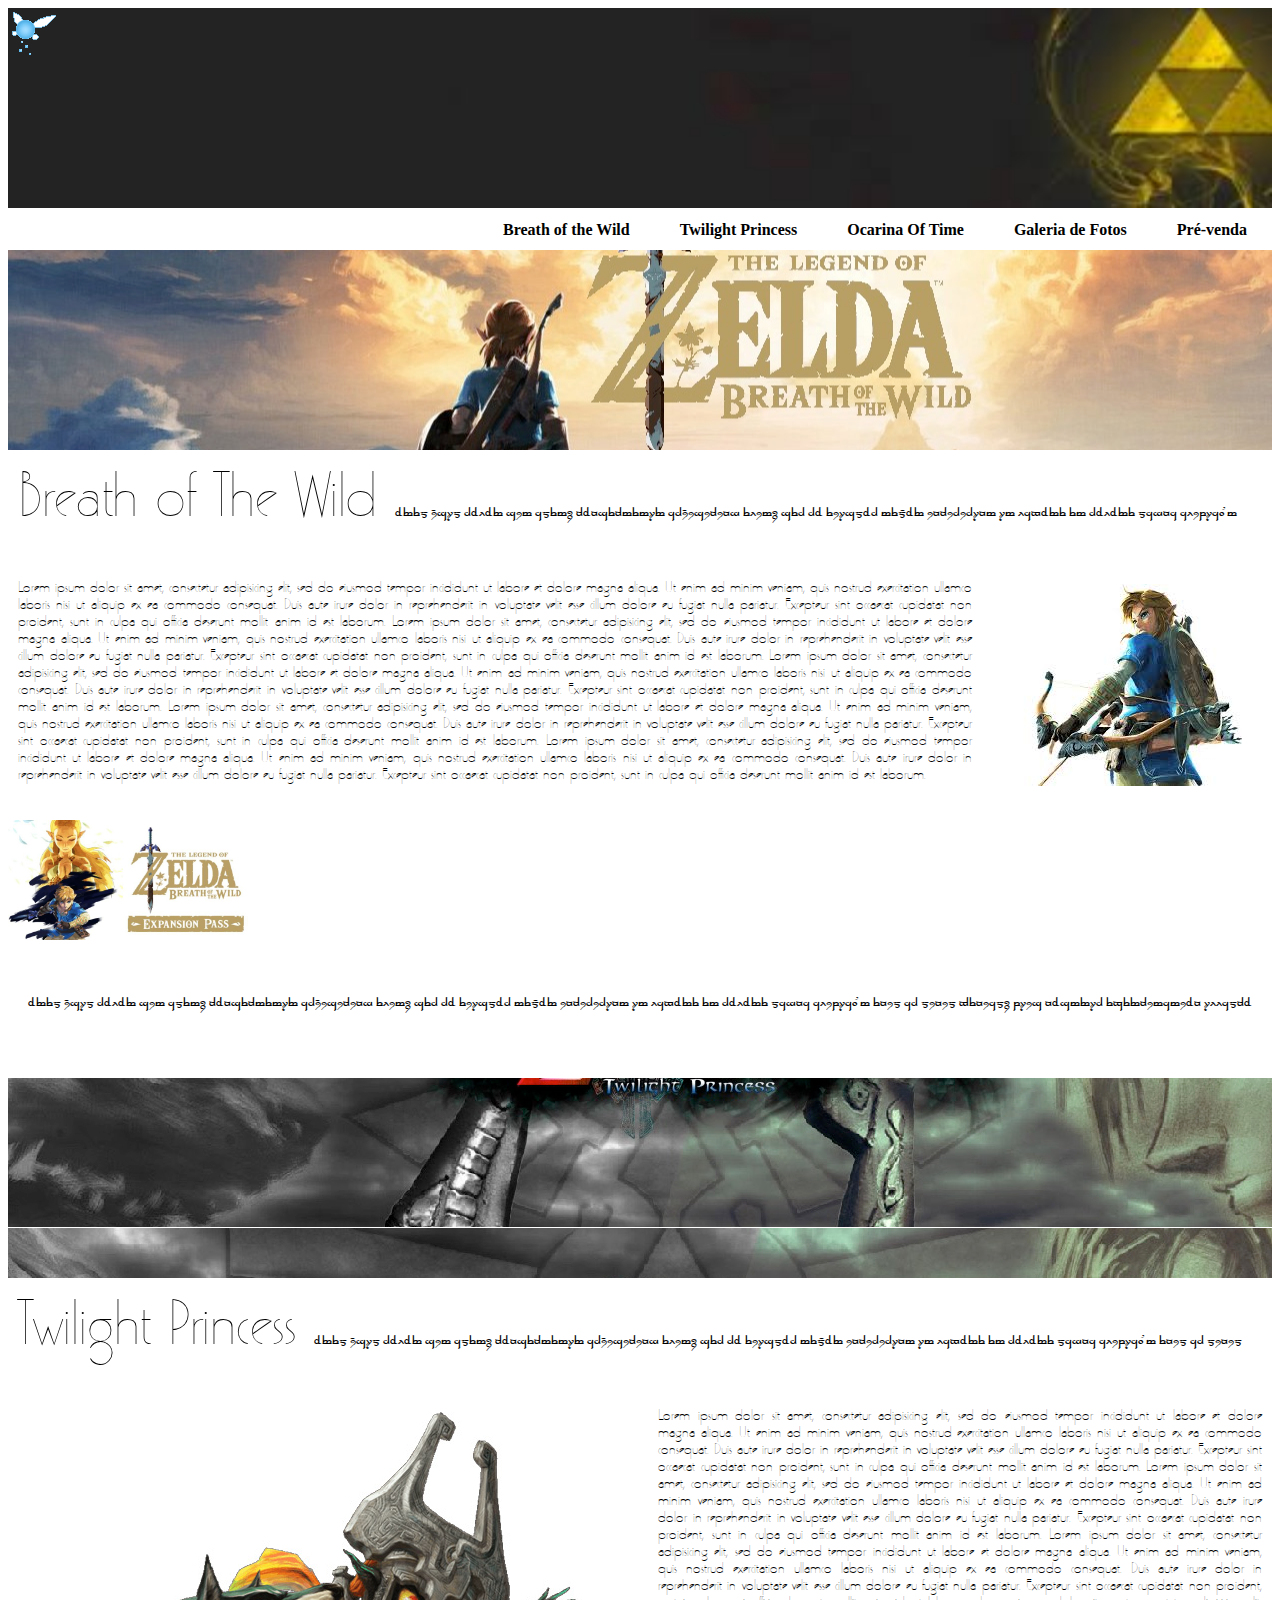
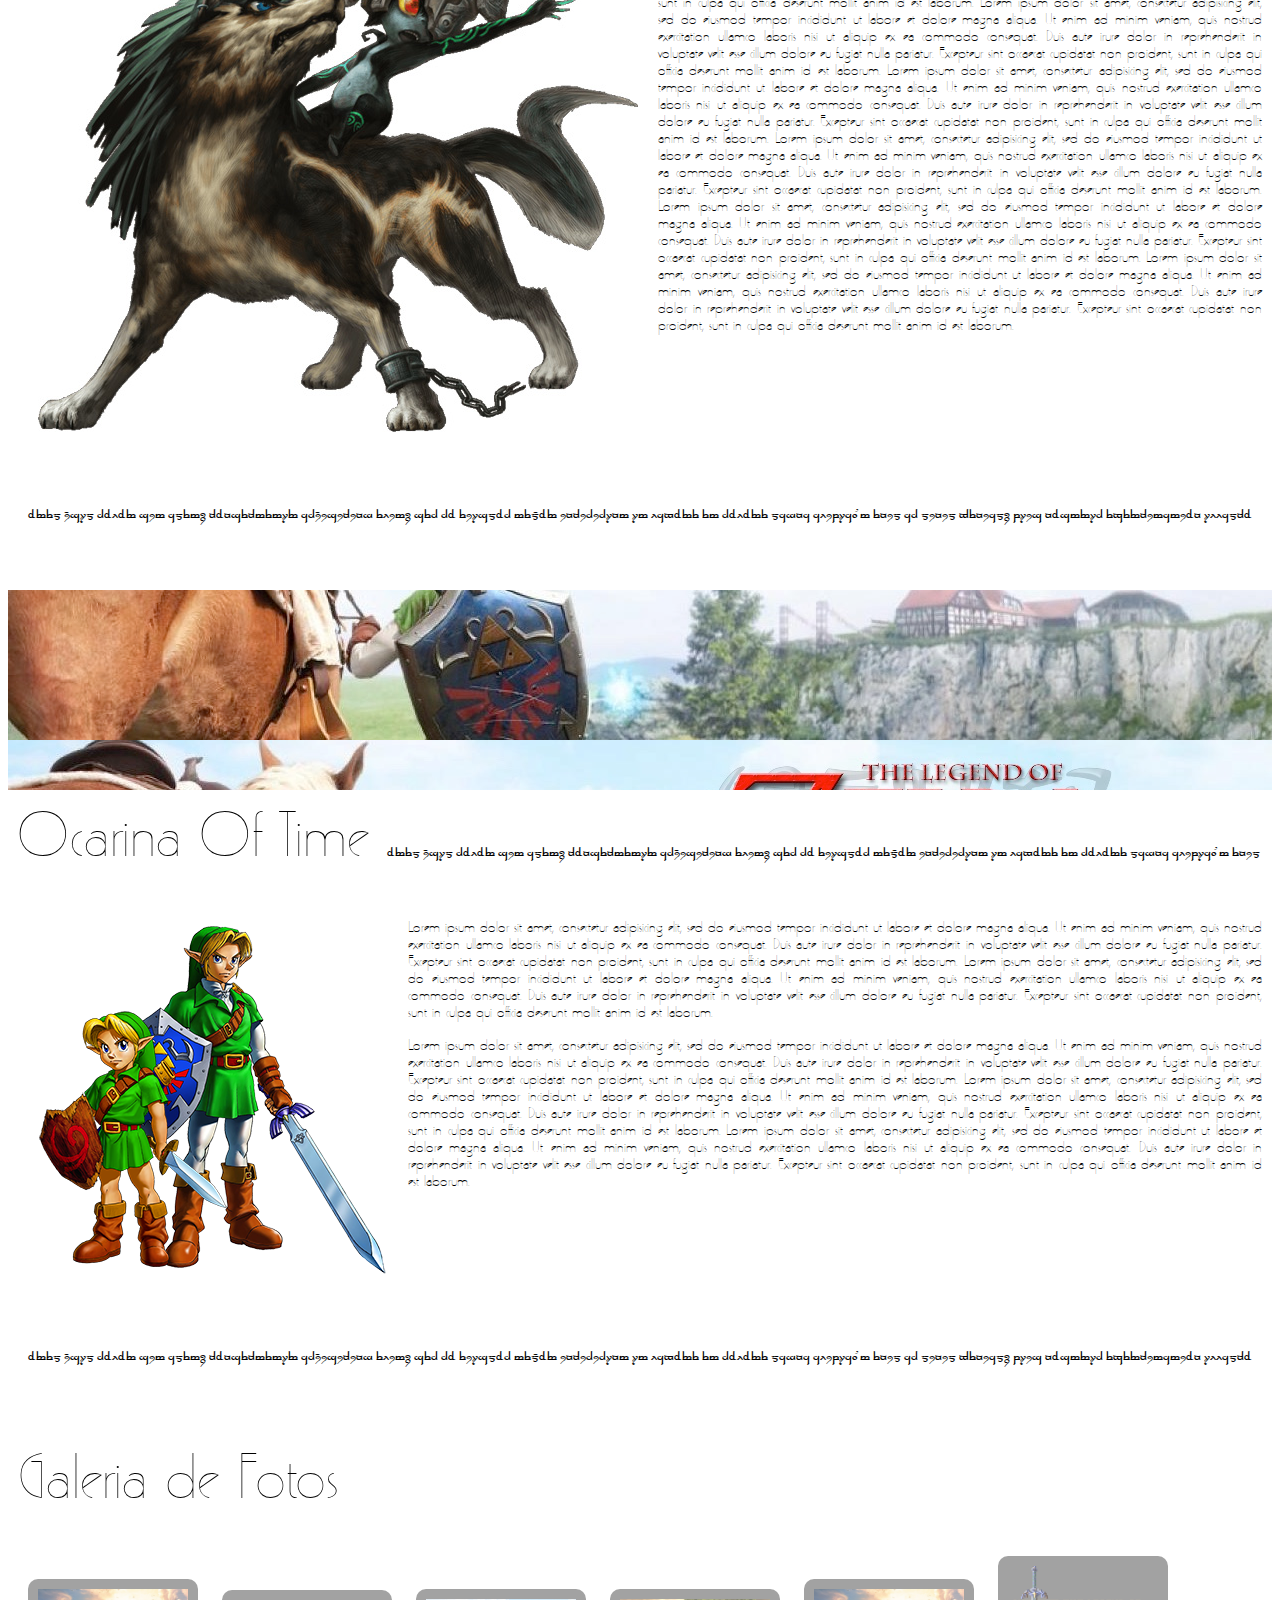
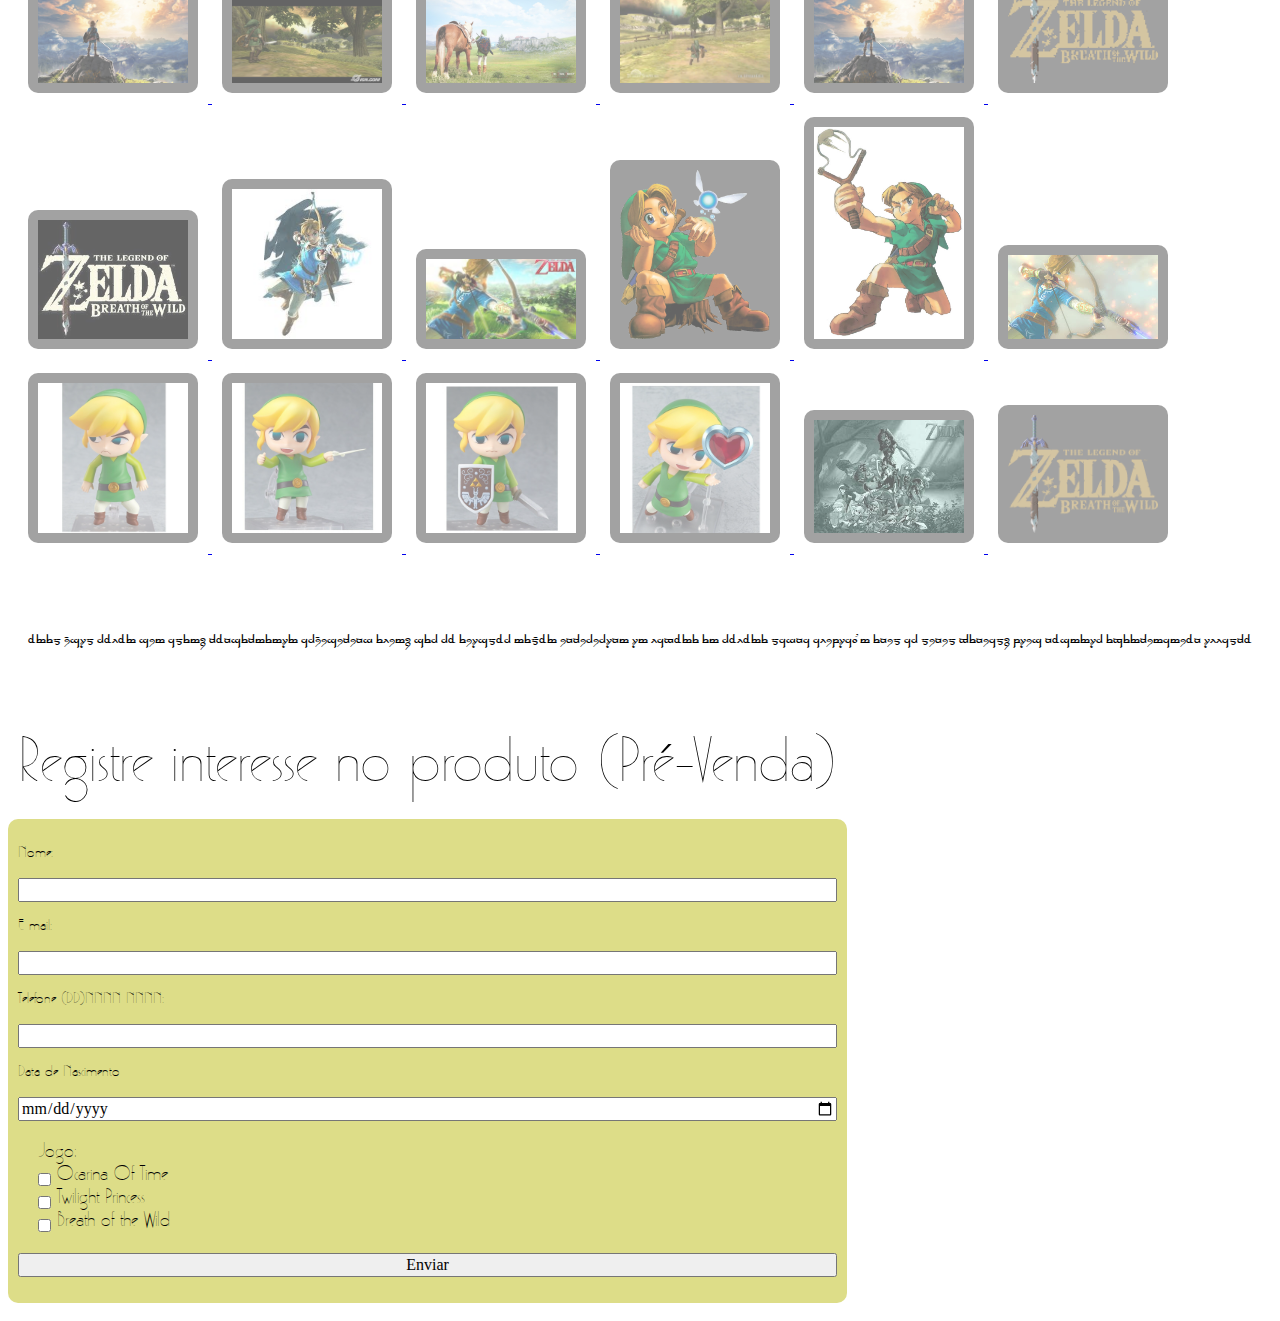
==== commit 01779f8f: "Revert "google sheets"" ====
--- a/index.html
+++ b/index.html
@@ -1,11 +1,13 @@
-
+<!DOCTYPE html UTF-8>
 <html lang="pt-br">
 <head>
   <meta charset="UTF-8">
 
   <link rel="stylesheet" type="text/css" href="css/main.css">
   <link rel="stylesheet" type="text/css" href="css/sweetalert.css">
+
   <link type="text/css" rel="stylesheet" href="css/lightGallery.css" />
+
   <script type="text/javascript" src="js/jquery.min.js"></script>
   <script type="text/javascript" src="js/main.js"></script>
   <script type="text/javascript" src="js/ScrollMagic.js"></script>
@@ -13,21 +15,14 @@
   <script type="text/javascript" src="js/animation.gsap.js"></script>
   <script src="js/sweetalert.min.js"></script>
 
-  <script type="text/javascript" src="https://cdn.datatables.net/1.10.12/js/jquery.dataTables.min.js"></script>
 
   <script src="js/lightgallery.min.js"></script>
   <!-- lightgallery plugins -->
   <script src="js/lg-thumbnail.js"></script>
   <script src="js/lg-fullscreen.js"></script>
-  <script src="js/lightgallery.min.js"></script>
-  <!-- lightgallery plugins -->
-  <script src="js/lg-thumbnail.js"></script>
-  <script src="js/lg-fullscreen.js"></script>
-
 
   <title>Um pouco sobre Zelda</title>
 </head>
-
 <body>
 <img src="img/fairy.gif" class="follow" id="fairy_follower"/>
 <header class="row header-decorated" id="topo" >
@@ -75,8 +70,10 @@
     </div>
   </section>
 
+
   <div id="parallax2" class="parallaxParent">
     <div id="tp_zelda"></div>
+
   </div>
   <section id="section_tp">
     <div class="header">
@@ -196,20 +193,56 @@
       <div class="footer"><line></line></div>
     </section>
 
-
     <section id="sale">
       <div class="title">
-        informações sobre a franquia Zelda
-      </div>
+        Registre interesse no produto (Pré-Venda)
+      </div>
+
       <div class="main form" >
 
-
-          <table id="example" class="display" width="100%"></table>
-
+        <form id="presale" action="javascript:void(0);" name="sale"  method="post" class="form-sale">
+          <label>
+            <p>Nome:</p>
+            <input type="text" id="nome" required="true">
+          </label>
+          <label>
+            <p>E-mail:</p>
+            <input type="email" id="email" required="true">
+          </label>
+          <label>
+            <p>Telefone (DD)NNNN-NNNN:</p>
+            <input	pattern="\(\d{2}\)\d{4}-\d{4}" type="tel" id="telefone" required="true">
+          </label>
+
+          <label>
+            <p>Data de Nascimento</p>
+            <input type="date" name="bday" required>
+          </label>
+
+          <div class="box_form checkbox-group required center">
+            <label>Jogo:</label>
+
+            <label class="checkbox" for="oot">
+              <input style="margin:0;padding:0;" type="checkbox" id="oot" name="groupcheckbox" value="oot"/>
+              Ocarina Of Time
+            </label>
+
+            <label class="checkbox" for="tp">
+              <input type="checkbox" id="tp" name="groupcheckbox" value="tp"/>
+              Twilight Princess
+            </label>
+
+            <label class="checkbox" for="botw">
+              <input type="checkbox" id="botw" name="groupcheckbox" value="botw"/>
+              Breath of the Wild
+            </label>
+
+          </div>
+
+          <input type="submit" value="Enviar">
+        </form>
       </div>
     </section>
-    <footer>
-    </footer>
   </main>
 </body>
 </html>
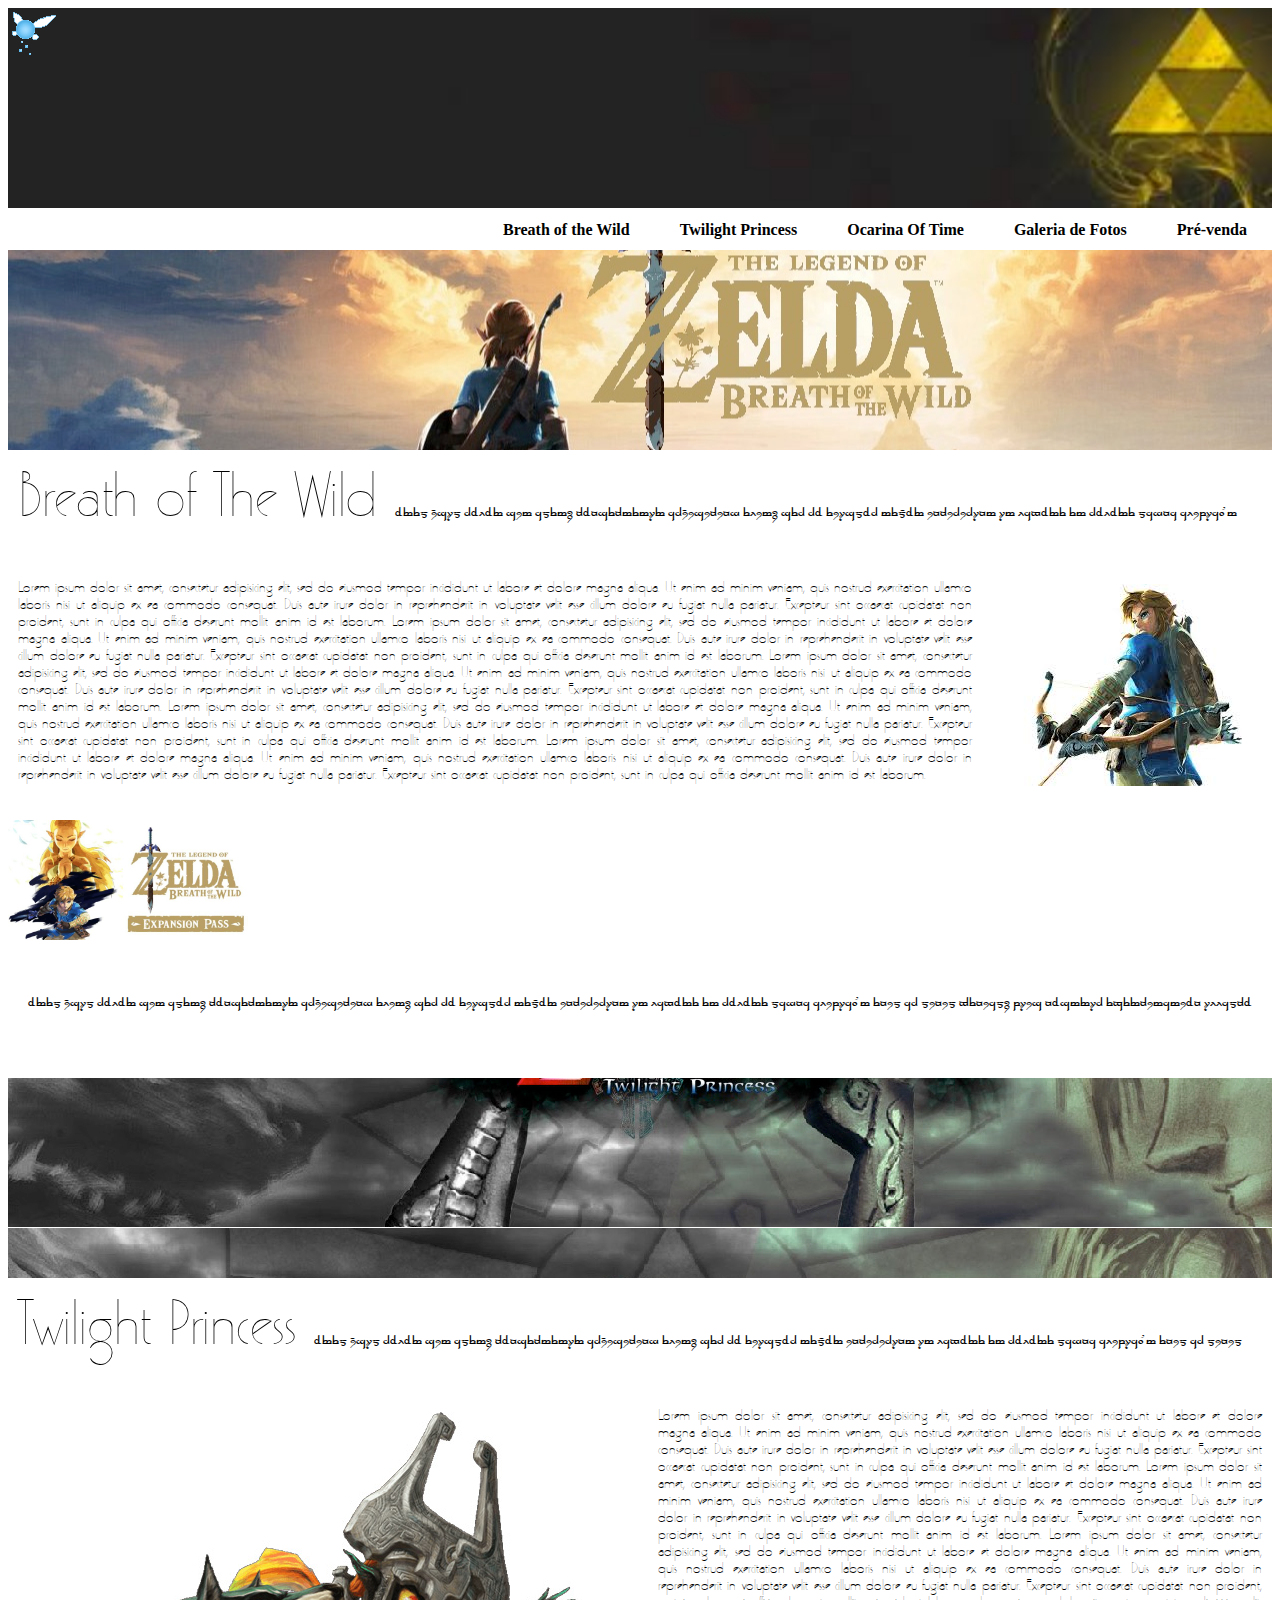
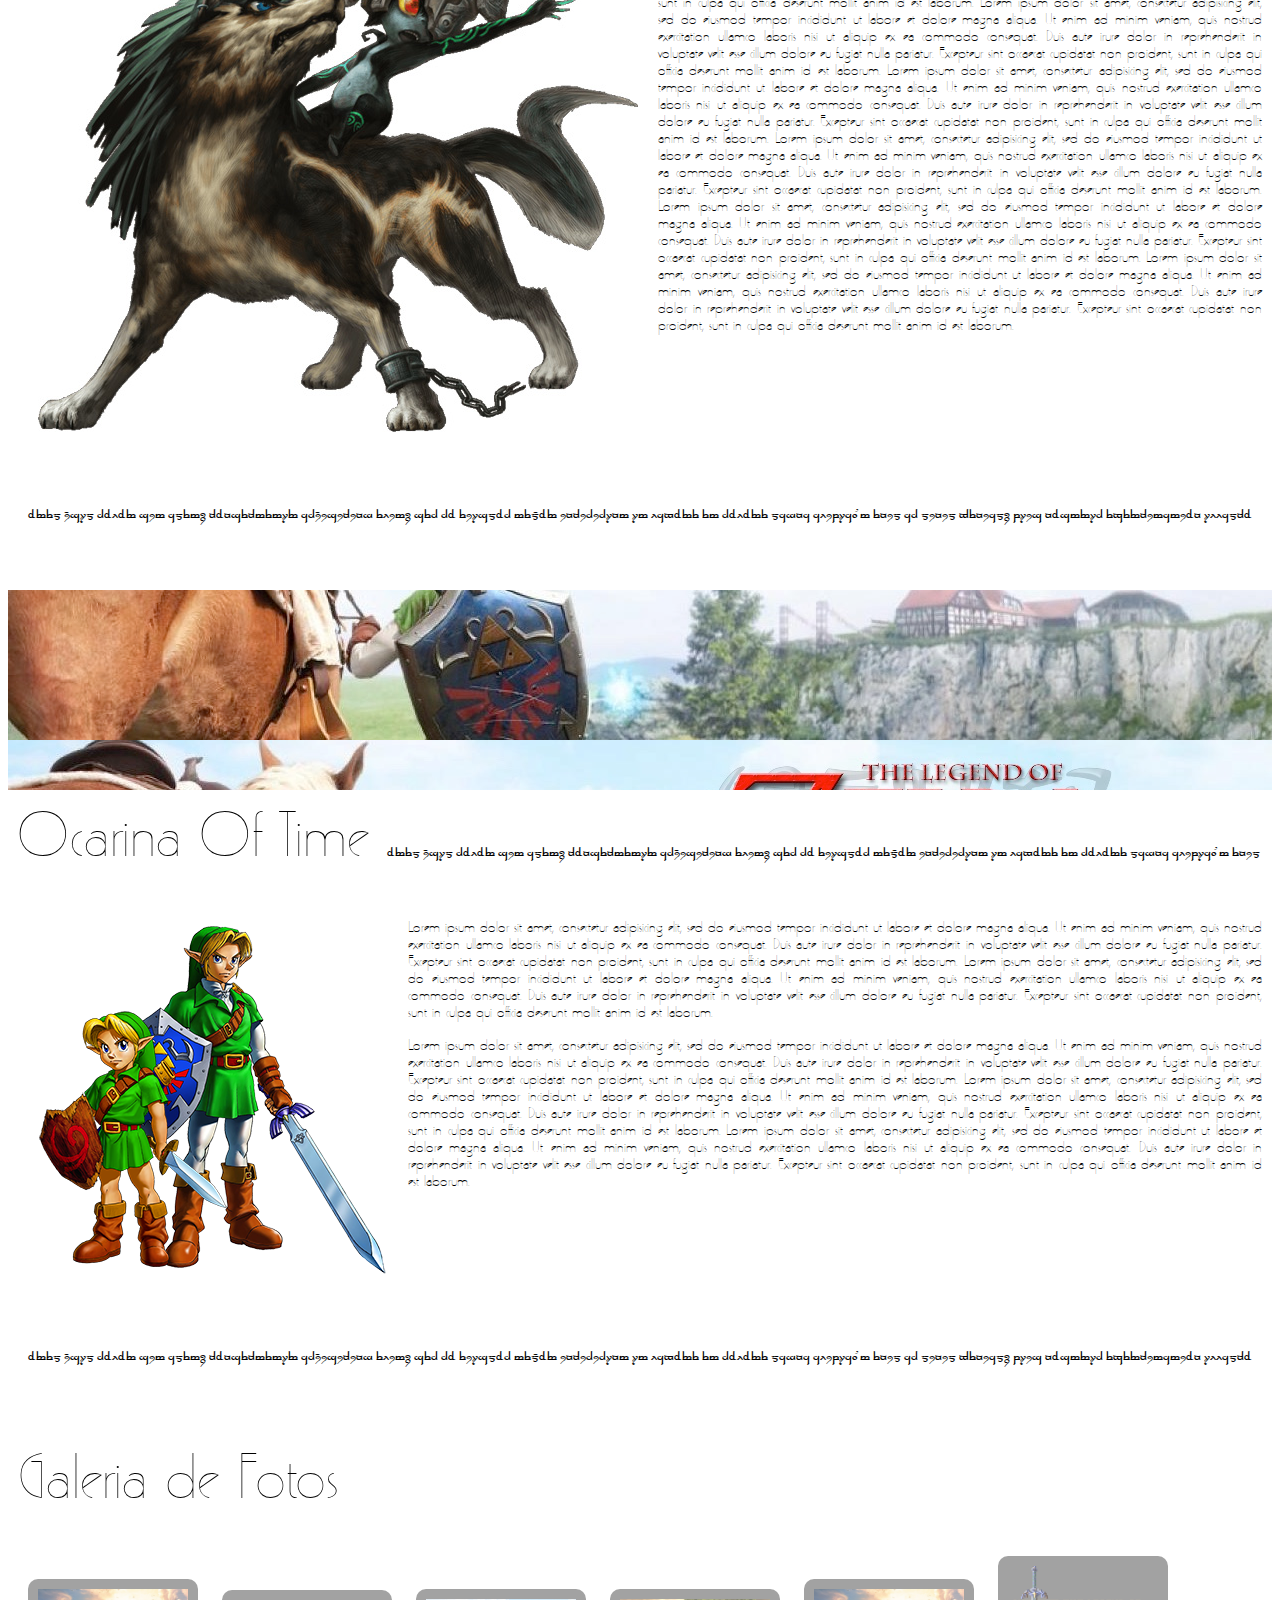
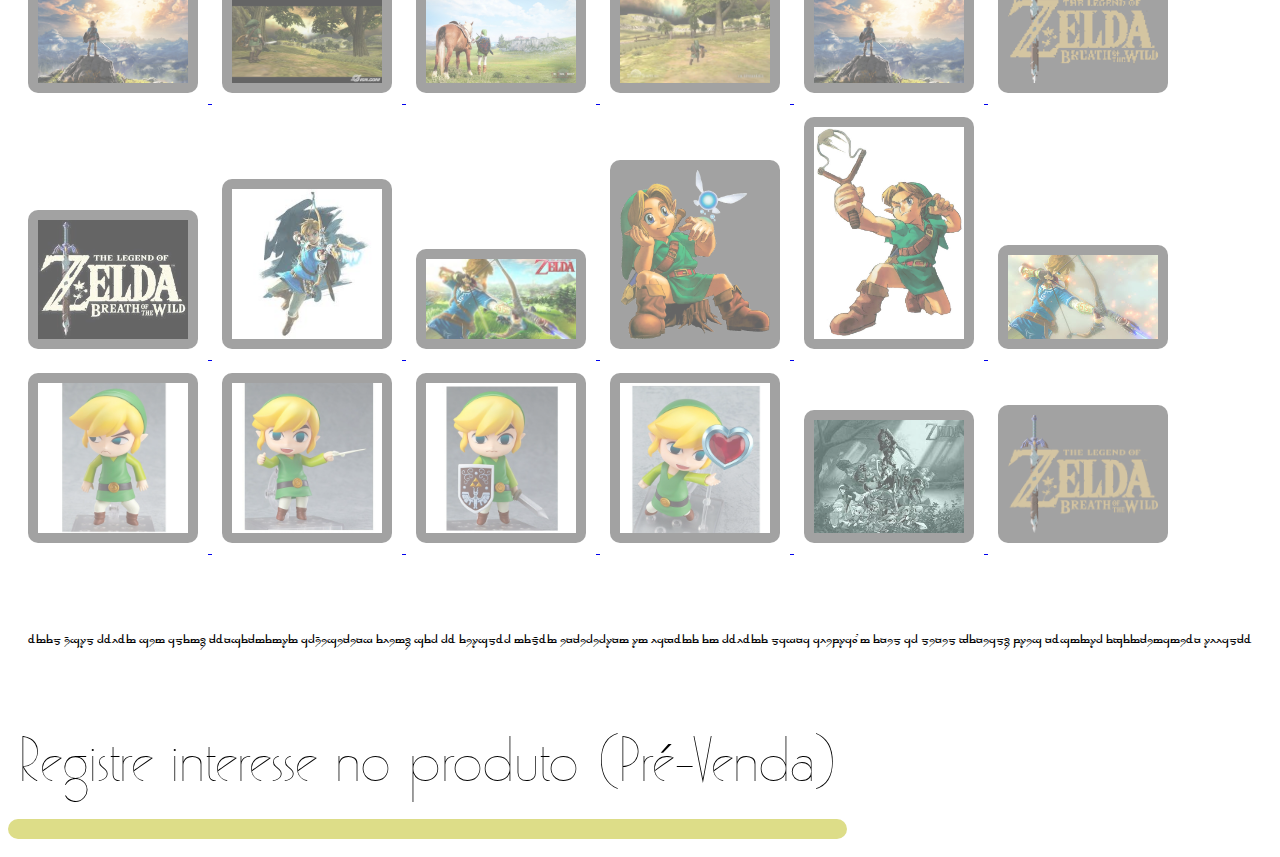
==== commit c4b0700e: "agora vai" ====
--- a/index.html
+++ b/index.html
@@ -14,6 +14,7 @@
   <script type="text/javascript" src="js/TweenMax.min.js"></script>
   <script type="text/javascript" src="js/animation.gsap.js"></script>
   <script src="js/sweetalert.min.js"></script>
+<script src="https://cdn.datatables.net/1.10.15/js/jquery.dataTables.min.js"></script>
 
 
   <script src="js/lightgallery.min.js"></script>
@@ -199,48 +200,7 @@
       </div>
 
       <div class="main form" >
-
-        <form id="presale" action="javascript:void(0);" name="sale"  method="post" class="form-sale">
-          <label>
-            <p>Nome:</p>
-            <input type="text" id="nome" required="true">
-          </label>
-          <label>
-            <p>E-mail:</p>
-            <input type="email" id="email" required="true">
-          </label>
-          <label>
-            <p>Telefone (DD)NNNN-NNNN:</p>
-            <input	pattern="\(\d{2}\)\d{4}-\d{4}" type="tel" id="telefone" required="true">
-          </label>
-
-          <label>
-            <p>Data de Nascimento</p>
-            <input type="date" name="bday" required>
-          </label>
-
-          <div class="box_form checkbox-group required center">
-            <label>Jogo:</label>
-
-            <label class="checkbox" for="oot">
-              <input style="margin:0;padding:0;" type="checkbox" id="oot" name="groupcheckbox" value="oot"/>
-              Ocarina Of Time
-            </label>
-
-            <label class="checkbox" for="tp">
-              <input type="checkbox" id="tp" name="groupcheckbox" value="tp"/>
-              Twilight Princess
-            </label>
-
-            <label class="checkbox" for="botw">
-              <input type="checkbox" id="botw" name="groupcheckbox" value="botw"/>
-              Breath of the Wild
-            </label>
-
-          </div>
-
-          <input type="submit" value="Enviar">
-        </form>
+        <table id="example" class="display" width="100%"></table>
       </div>
     </section>
   </main>
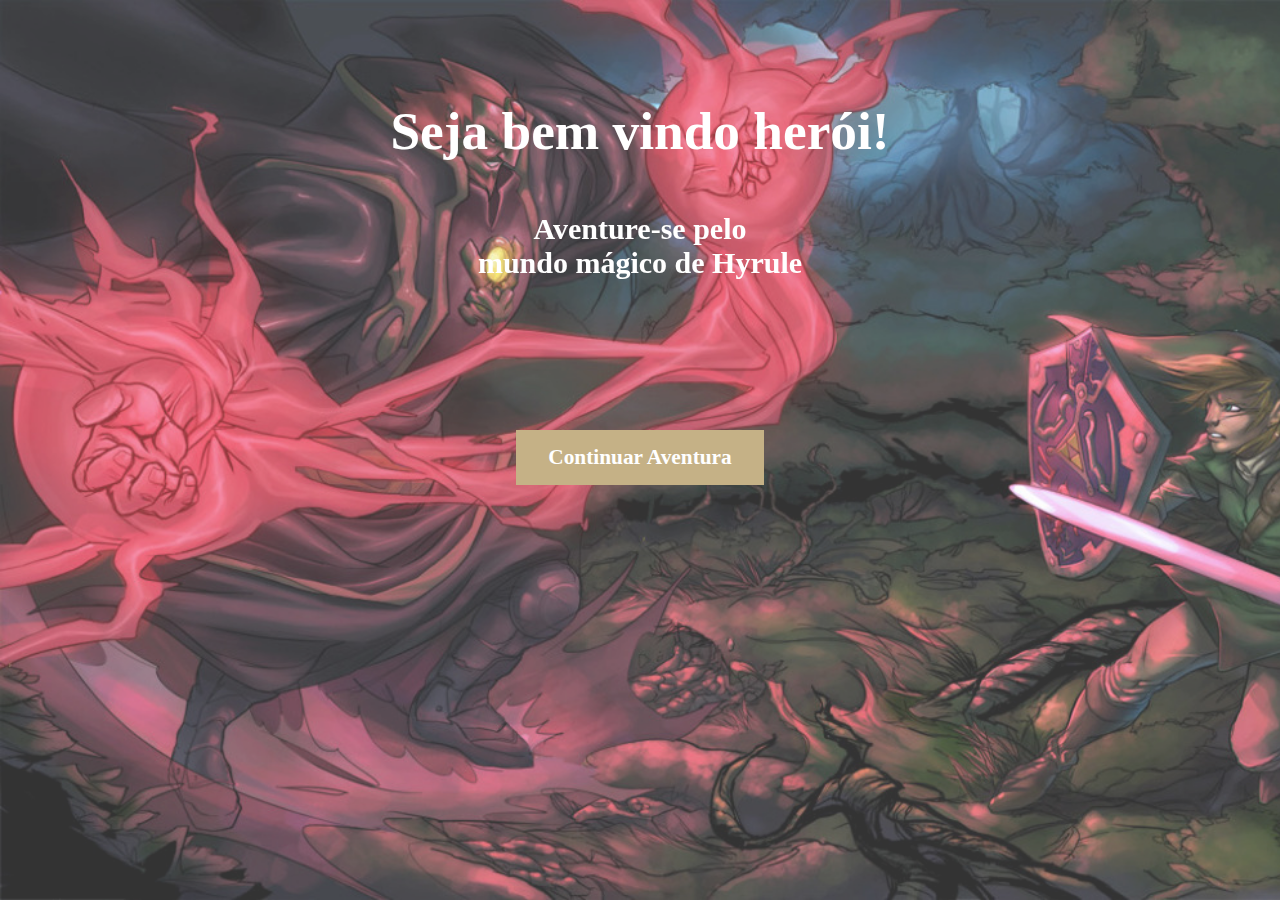
==== commit 61ad560f: "ajuste no nome dos arquivos e alguns textos do main.html" ====
--- a/index.html
+++ b/index.html
@@ -3,206 +3,15 @@
 <head>
   <meta charset="UTF-8">
 
-  <link rel="stylesheet" type="text/css" href="css/main.css">
-  <link rel="stylesheet" type="text/css" href="css/sweetalert.css">
+  <link rel="stylesheet" type="text/css" href="css/welcome.css">
 
-  <link type="text/css" rel="stylesheet" href="css/lightGallery.css" />
-
-  <script type="text/javascript" src="js/jquery.min.js"></script>
-  <script type="text/javascript" src="js/main.js"></script>
-  <script type="text/javascript" src="js/ScrollMagic.js"></script>
-  <script type="text/javascript" src="js/TweenMax.min.js"></script>
-  <script type="text/javascript" src="js/animation.gsap.js"></script>
-  <script src="js/sweetalert.min.js"></script>
-<script src="https://cdn.datatables.net/1.10.15/js/jquery.dataTables.min.js"></script>
-
-
-  <script src="js/lightgallery.min.js"></script>
-  <!-- lightgallery plugins -->
-  <script src="js/lg-thumbnail.js"></script>
-  <script src="js/lg-fullscreen.js"></script>
-
-  <title>Um pouco sobre Zelda</title>
+  <title>Bem vindo herói</title>
 </head>
 <body>
-<img src="img/fairy.gif" class="follow" id="fairy_follower"/>
-<header class="row header-decorated" id="topo" >
-  <div class="banner">
-    <img src="img/banner01.jpeg">
-  </div>
-
-  <div class="nav-container">
-    <nav>
-      <ul>
-        <a class="internalink" href="#sale"><li>Pré-venda</li></a>
-        <a class="internalink" href="#galery"><li>Galeria de Fotos</li></a>
-        <a class="internalink" href="#section_oot"><li>Ocarina Of Time</li></a>
-        <a class="internalink" href="#section_tp"><li>Twilight Princess</li></a>
-        <a class="internalink" href="#section_botw"><li>Breath of the Wild</li></a>
-      </ul>
-      <div class="clear"></div>
-    </nav>
-  </div>
-
-</header>
-<main>
-
-  <div id="parallax1" class="parallaxParent">
-    <div id="botw_zelda"></div>
-  </div>
-  <section id="section_botw" >
-    <div class="header">
-      Breath of The Wild
-    </div>
-    <div class="main" >
-      <img class="right" src="img/content_botw.jpg"/>
-      <p>
-        Lorem ipsum dolor sit amet, consectetur adipisicing elit, sed do eiusmod tempor incididunt ut labore et dolore magna aliqua. Ut enim ad minim veniam, quis nostrud exercitation ullamco laboris nisi ut aliquip ex ea commodo consequat. Duis aute irure dolor in reprehenderit in voluptate velit esse cillum dolore eu fugiat nulla pariatur. Excepteur sint occaecat cupidatat non proident, sunt in culpa qui officia deserunt mollit anim id est laborum.
-        Lorem ipsum dolor sit amet, consectetur adipisicing elit, sed do eiusmod tempor incididunt ut labore et dolore magna aliqua. Ut enim ad minim veniam, quis nostrud exercitation ullamco laboris nisi ut aliquip ex ea commodo consequat. Duis aute irure dolor in reprehenderit in voluptate velit esse cillum dolore eu fugiat nulla pariatur. Excepteur sint occaecat cupidatat non proident, sunt in culpa qui officia deserunt mollit anim id est laborum.
-        Lorem ipsum dolor sit amet, consectetur adipisicing elit, sed do eiusmod tempor incididunt ut labore et dolore magna aliqua. Ut enim ad minim veniam, quis nostrud exercitation ullamco laboris nisi ut aliquip ex ea commodo consequat. Duis aute irure dolor in reprehenderit in voluptate velit esse cillum dolore eu fugiat nulla pariatur. Excepteur sint occaecat cupidatat non proident, sunt in culpa qui officia deserunt mollit anim id est laborum.
-        Lorem ipsum dolor sit amet, consectetur adipisicing elit, sed do eiusmod tempor incididunt ut labore et dolore magna aliqua. Ut enim ad minim veniam, quis nostrud exercitation ullamco laboris nisi ut aliquip ex ea commodo consequat. Duis aute irure dolor in reprehenderit in voluptate velit esse cillum dolore eu fugiat nulla pariatur. Excepteur sint occaecat cupidatat non proident, sunt in culpa qui officia deserunt mollit anim id est laborum.
-        Lorem ipsum dolor sit amet, consectetur adipisicing elit, sed do eiusmod tempor incididunt ut labore et dolore magna aliqua. Ut enim ad minim veniam, quis nostrud exercitation ullamco laboris nisi ut aliquip ex ea commodo consequat. Duis aute irure dolor in reprehenderit in voluptate velit esse cillum dolore eu fugiat nulla pariatur. Excepteur sint occaecat cupidatat non proident, sunt in culpa qui officia deserunt mollit anim id est laborum.
-      </p>
-    </div>
-
-    <div class="footer">
-      <img class="size1" src="img/botw_expansion.jpg">
-      <line></line>
-    </div>
+  <section>
+    <h1>Seja bem vindo herói!</h1>
+    <h2>Aventure-se pelo<br> mundo mágico de Hyrule</h2>
+    <a href="main.html">Continuar Aventura</a>
   </section>
-
-
-  <div id="parallax2" class="parallaxParent">
-    <div id="tp_zelda"></div>
-
-  </div>
-  <section id="section_tp">
-    <div class="header">
-      Twilight Princess
-    </div>
-    <div class="main" >
-      <img class="left" src="img/content_tp.jpg">
-      <p>
-        Lorem ipsum dolor sit amet, consectetur adipisicing elit, sed do eiusmod tempor incididunt ut labore et dolore magna aliqua. Ut enim ad minim veniam, quis nostrud exercitation ullamco laboris nisi ut aliquip ex ea commodo consequat. Duis aute irure dolor in reprehenderit in voluptate velit esse cillum dolore eu fugiat nulla pariatur. Excepteur sint occaecat cupidatat non proident, sunt in culpa qui officia deserunt mollit anim id est laborum.
-        Lorem ipsum dolor sit amet, consectetur adipisicing elit, sed do eiusmod tempor incididunt ut labore et dolore magna aliqua. Ut enim ad minim veniam, quis nostrud exercitation ullamco laboris nisi ut aliquip ex ea commodo consequat. Duis aute irure dolor in reprehenderit in voluptate velit esse cillum dolore eu fugiat nulla pariatur. Excepteur sint occaecat cupidatat non proident, sunt in culpa qui officia deserunt mollit anim id est laborum.
-        Lorem ipsum dolor sit amet, consectetur adipisicing elit, sed do eiusmod tempor incididunt ut labore et dolore magna aliqua. Ut enim ad minim veniam, quis nostrud exercitation ullamco laboris nisi ut aliquip ex ea commodo consequat. Duis aute irure dolor in reprehenderit in voluptate velit esse cillum dolore eu fugiat nulla pariatur. Excepteur sint occaecat cupidatat non proident, sunt in culpa qui officia deserunt mollit anim id est laborum.
-        Lorem ipsum dolor sit amet, consectetur adipisicing elit, sed do eiusmod tempor incididunt ut labore et dolore magna aliqua. Ut enim ad minim veniam, quis nostrud exercitation ullamco laboris nisi ut aliquip ex ea commodo consequat. Duis aute irure dolor in reprehenderit in voluptate velit esse cillum dolore eu fugiat nulla pariatur. Excepteur sint occaecat cupidatat non proident, sunt in culpa qui officia deserunt mollit anim id est laborum.
-        Lorem ipsum dolor sit amet, consectetur adipisicing elit, sed do eiusmod tempor incididunt ut labore et dolore magna aliqua. Ut enim ad minim veniam, quis nostrud exercitation ullamco laboris nisi ut aliquip ex ea commodo consequat. Duis aute irure dolor in reprehenderit in voluptate velit esse cillum dolore eu fugiat nulla pariatur. Excepteur sint occaecat cupidatat non proident, sunt in culpa qui officia deserunt mollit anim id est laborum.
-        Lorem ipsum dolor sit amet, consectetur adipisicing elit, sed do eiusmod tempor incididunt ut labore et dolore magna aliqua. Ut enim ad minim veniam, quis nostrud exercitation ullamco laboris nisi ut aliquip ex ea commodo consequat. Duis aute irure dolor in reprehenderit in voluptate velit esse cillum dolore eu fugiat nulla pariatur. Excepteur sint occaecat cupidatat non proident, sunt in culpa qui officia deserunt mollit anim id est laborum.
-        Lorem ipsum dolor sit amet, consectetur adipisicing elit, sed do eiusmod tempor incididunt ut labore et dolore magna aliqua. Ut enim ad minim veniam, quis nostrud exercitation ullamco laboris nisi ut aliquip ex ea commodo consequat. Duis aute irure dolor in reprehenderit in voluptate velit esse cillum dolore eu fugiat nulla pariatur. Excepteur sint occaecat cupidatat non proident, sunt in culpa qui officia deserunt mollit anim id est laborum.
-        Lorem ipsum dolor sit amet, consectetur adipisicing elit, sed do eiusmod tempor incididunt ut labore et dolore magna aliqua. Ut enim ad minim veniam, quis nostrud exercitation ullamco laboris nisi ut aliquip ex ea commodo consequat. Duis aute irure dolor in reprehenderit in voluptate velit esse cillum dolore eu fugiat nulla pariatur. Excepteur sint occaecat cupidatat non proident, sunt in culpa qui officia deserunt mollit anim id est laborum.
-      </p>
-    </div>
-
-    <div class="footer">
-      <line></line>
-    </div>
-  </section>
-
-  <div id="parallax3" class="parallaxParent">
-    <div id="oot_zelda"></div>
-  </div>
-  <section id="section_oot">
-    <div class="header">
-      Ocarina Of Time
-    </div>
-    <div class="main">
-      <img class="left" src="img/content_oot_03.png">
-      <p>
-        Lorem ipsum dolor sit amet, consectetur adipisicing elit, sed do eiusmod tempor incididunt ut labore et dolore magna aliqua. Ut enim ad minim veniam, quis nostrud exercitation ullamco laboris nisi ut aliquip ex ea commodo consequat. Duis aute irure dolor in reprehenderit in voluptate velit esse cillum dolore eu fugiat nulla pariatur. Excepteur sint occaecat cupidatat non proident, sunt in culpa qui officia deserunt mollit anim id est laborum.
-        Lorem ipsum dolor sit amet, consectetur adipisicing elit, sed do eiusmod tempor incididunt ut labore et dolore magna aliqua. Ut enim ad minim veniam, quis nostrud exercitation ullamco laboris nisi ut aliquip ex ea commodo consequat. Duis aute irure dolor in reprehenderit in voluptate velit esse cillum dolore eu fugiat nulla pariatur. Excepteur sint occaecat cupidatat non proident, sunt in culpa qui officia deserunt mollit anim id est laborum.</p>
-        <p>
-          Lorem ipsum dolor sit amet, consectetur adipisicing elit, sed do eiusmod tempor incididunt ut labore et dolore magna aliqua. Ut enim ad minim veniam, quis nostrud exercitation ullamco laboris nisi ut aliquip ex ea commodo consequat. Duis aute irure dolor in reprehenderit in voluptate velit esse cillum dolore eu fugiat nulla pariatur. Excepteur sint occaecat cupidatat non proident, sunt in culpa qui officia deserunt mollit anim id est laborum.
-          Lorem ipsum dolor sit amet, consectetur adipisicing elit, sed do eiusmod tempor incididunt ut labore et dolore magna aliqua. Ut enim ad minim veniam, quis nostrud exercitation ullamco laboris nisi ut aliquip ex ea commodo consequat. Duis aute irure dolor in reprehenderit in voluptate velit esse cillum dolore eu fugiat nulla pariatur. Excepteur sint occaecat cupidatat non proident, sunt in culpa qui officia deserunt mollit anim id est laborum.
-          Lorem ipsum dolor sit amet, consectetur adipisicing elit, sed do eiusmod tempor incididunt ut labore et dolore magna aliqua. Ut enim ad minim veniam, quis nostrud exercitation ullamco laboris nisi ut aliquip ex ea commodo consequat. Duis aute irure dolor in reprehenderit in voluptate velit esse cillum dolore eu fugiat nulla pariatur. Excepteur sint occaecat cupidatat non proident, sunt in culpa qui officia deserunt mollit anim id est laborum.
-        </p>
-      </div>
-
-      <div class="footer">
-        <line></line>
-      </div>
-    </section>
-
-
-    <section id="galery">
-      <div class="title">
-        Galeria de Fotos
-      </div>
-
-      <div class="main">
-        <div id="aniimated-thumbnials">
-
-
-          <a href="img/galery000.jpg" >
-            <img src="img/galery000.jpg" />
-          </a>
-          <a href="img/galery001.jpg" >
-            <img src="img/galery001.jpg" />
-          </a>
-          <a href="img/galery002.jpg" >
-            <img src="img/galery002.jpg" />
-          </a>
-          <a href="img/galery003.jpg" >
-            <img src="img/galery003.jpg" />
-          </a>
-          <a href="img/galery004.jpg" >
-            <img src="img/galery004.jpg" />
-          </a>
-
-          <a href="img/galery01.jpg" >
-            <img src="img/galery01.jpg" />
-          </a>
-          <a href="img/galery02.jpg">
-            <img src="img/galery02.jpg" />
-          </a>
-          <a href="img/galery03.jpg">
-            <img src="img/galery03.jpg" />
-          </a>
-          <a href="img/galery04.jpg">
-            <img src="img/galery04.jpg" />
-          </a>
-          <a href="img/galery05.jpg">
-            <img src="img/galery05.jpg" />
-          </a>
-          <a href="img/galery06.jpg">
-            <img src="img/galery06.jpg" />
-          </a>
-          <a href="img/galery07.jpg">
-            <img src="img/galery07.jpg" />
-          </a>
-          <a href="img/galery08.jpg">
-            <img src="img/galery08.jpg" />
-          </a>
-          <a href="img/galery09.jpg">
-            <img src="img/galery09.jpg" />
-          </a>
-          <a href="img/galery10.jpg">
-            <img src="img/galery10.jpg" />
-          </a>
-          <a href="img/galery11.jpg">
-            <img src="img/galery11.jpg" />
-          </a>
-          <a href="img/galery12.jpg">
-            <img src="img/galery12.jpg" />
-          </a>
-          <a href="img/galery13.jpg">
-            <img src="img/galery13.jpg" />
-          </a>
-        </div>
-      </div>
-
-      <div class="footer"><line></line></div>
-    </section>
-
-    <section id="sale">
-      <div class="title">
-        Registre interesse no produto (Pré-Venda)
-      </div>
-
-      <div class="main form" >
-        <table id="example" class="display" width="100%"></table>
-      </div>
-    </section>
-  </main>
 </body>
 </html>
--- a/css/welcome.css
+++ b/css/welcome.css
@@ -0,0 +1,62 @@
+* {
+  font-family: fantasy;
+  border: none;
+  padding: 0;
+  margin: 0;
+}
+
+@font-face {
+  font-family: 'defaultFont';
+  src: url('WebFont.eot');
+  src: url('WebFont.eot?#iefix') format('embedded-opentype'),
+  url('WebFont.woff') format('woff'),
+  url('WebFont.ttf') format('truetype'),
+  url('WebFont.svg#webfont') format('svg');
+}
+
+h1 {
+  color: white;
+  padding: 100px 50px 50px 50px;
+  font-size: 40pt;
+}
+
+h2 {
+  color: white;
+  font-size: 30px;
+}
+
+section {
+  width: 100%;
+  height: 100%;
+  background-image: url("../img/welcome.jpg");
+  background-repeat: no-repeat;
+  background-size: cover;
+  opacity: 0.8;
+  text-align: center;
+}
+
+a {
+  font-family: defaultFont;
+  background-color: #b79e68;
+  border: none;
+  color: white;
+  padding: 15px 32px;
+  text-align: center;
+  text-decoration: none;
+  display: inline-block;
+  font-size: 16pt;
+  margin-top: 150px;
+  font-weight: bold;
+
+  transform:          scale(1.0, 1.0);
+  -webkit-transform:  scale(1.0, 1.0);
+
+  transition:         all ease 300ms;
+  -webkit-transition: all ease 300ms;
+}
+
+a:hover {
+  opacity:            1.0;
+  transform:          scale(1.2, 1.2);
+  -webkit-transform:  scale(1.2, 1.2);
+}
